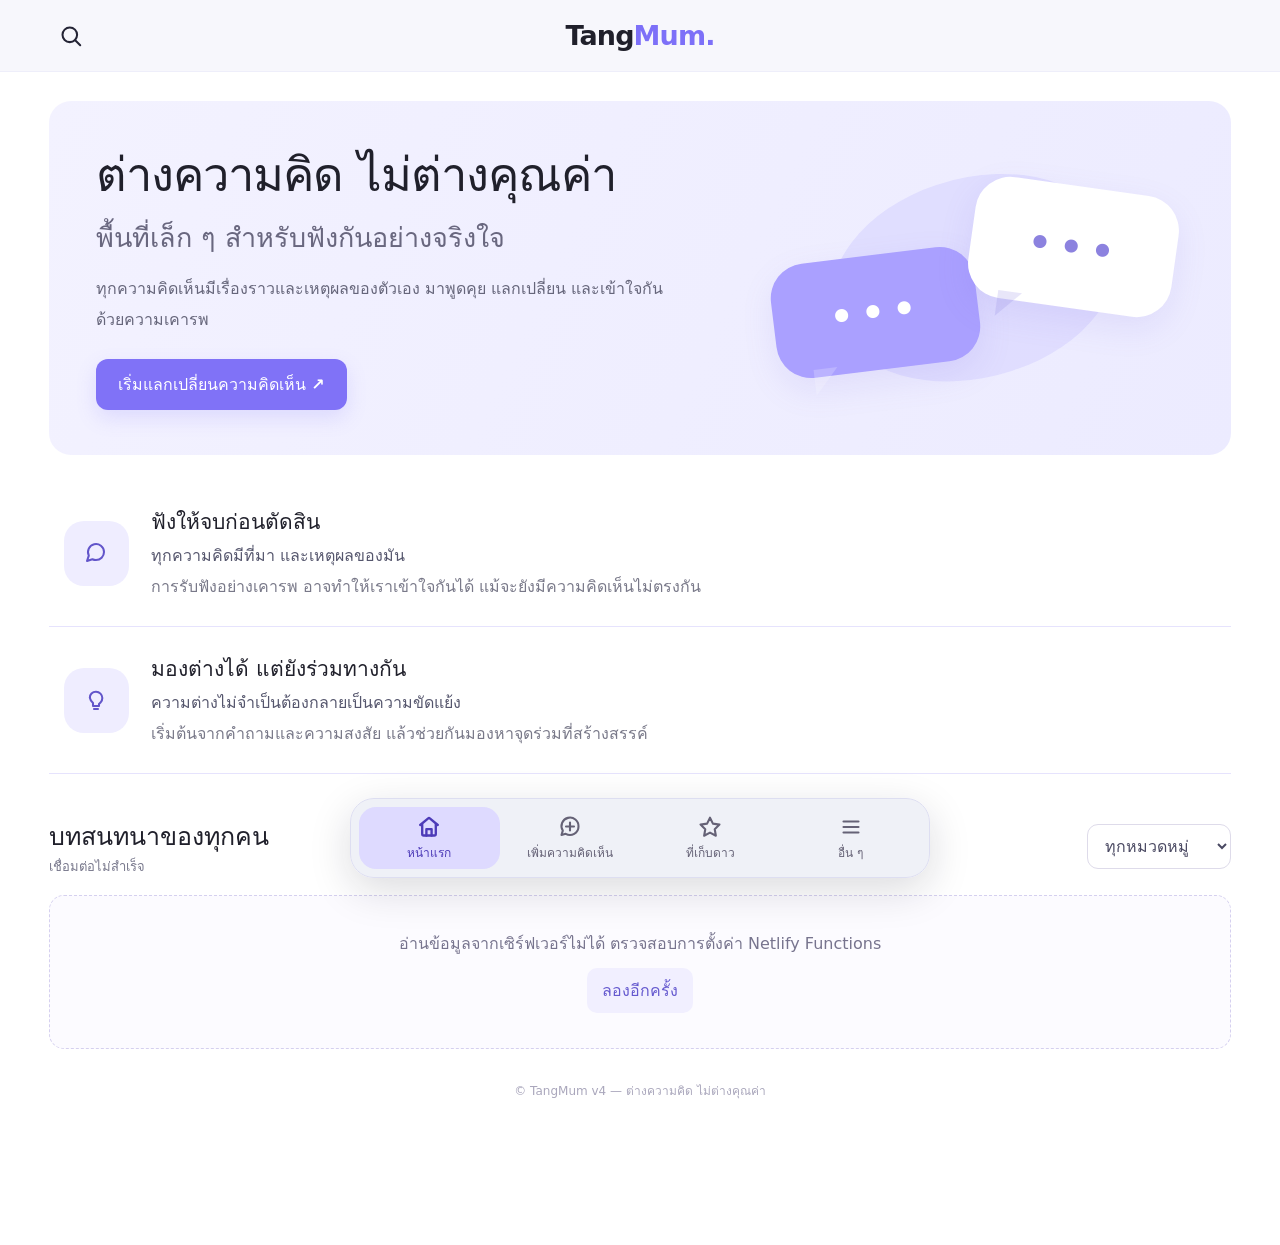
==== index.html @ cea6ba65 "Add files via upload" ====
<!doctype html>
<html lang="th">
<head>
  <meta charset="UTF-8">
  <meta name="viewport" content="width=device-width, initial-scale=1.0">
  <meta name="theme-color" content="#f7f7fc">
  <meta name="description" content="TangMum — พื้นที่แลกเปลี่ยนความคิดเห็นอย่างเคารพและสร้างสรรค์">
  <title>TangMum | ทุกความคิดมีคุณค่า</title>
  <style>
    :root{font-family:system-ui,-apple-system,"Segoe UI",Tahoma,sans-serif;color:#20202b;background:#fff;font-synthesis:none}
    *{box-sizing:border-box} [hidden]{display:none!important} html{scroll-behavior:smooth}
    body{margin:0;min-width:280px} button,input,textarea,select{font:inherit} button{cursor:pointer} a{color:inherit}
    button:focus-visible,input:focus-visible,textarea:focus-visible,select:focus-visible{outline:3px solid #ada4ff;outline-offset:2px}
    .site{width:100%;min-height:100vh;margin:0;background:#fff;border-radius:0;overflow:visible;box-shadow:none}
    .topbar{height:72px;background:#f7f7fc;border-bottom:1px solid #eeeefa;display:grid;grid-template-columns:1fr auto 1fr;align-items:center;padding:0 clamp(16px,3.8vw,72px);position:sticky;top:0;z-index:20}
    .brand{text-decoration:none;font-size:27px;font-weight:800;letter-spacing:-.9px;line-height:1;white-space:nowrap}.brand span{color:#7d70f8}
    .icon-btn{border:0;background:transparent;display:inline-grid;place-items:center;width:44px;height:44px;border-radius:13px;color:#242435;transition:background .16s,color .16s}
    .icon-btn:hover{background:#e9e7fc}.topbar .icon-btn:last-child{justify-self:end}
    svg.icon{width:24px;height:24px;display:inline-block;stroke:currentColor;stroke-width:2.05;fill:none;stroke-linecap:round;stroke-linejoin:round}
    .search-panel{background:#faf9ff;padding:14px clamp(16px,3.8vw,72px);border-bottom:1px solid #eeeeff}
    .search-panel input{width:100%;border:1px solid #dddaf3;background:#fff;padding:12px 16px;border-radius:12px}
    main{padding:clamp(20px,2.3vw,42px) clamp(18px,3.8vw,72px) 145px}.view{max-width:none;margin:0 auto}
    .hero{display:grid;grid-template-columns:1.4fr .9fr;gap:16px;align-items:center;background:linear-gradient(115deg,#f3f2ff,#ecebff);border-radius:22px;padding:45px 47px;min-height:320px;overflow:hidden}
    .hero h1{font-size:clamp(29px,4vw,47px);line-height:1.23;margin:0 0 12px;letter-spacing:-1px}
    .hero h2{font-size:clamp(19px,2.5vw,27px);color:#69677f;margin:0 0 15px}
    .hero p{font-size:16px;color:#66667b;line-height:1.9;max-width:575px;margin:0 0 24px}
    .primary-btn{background:#8072f7;color:white;border:0;border-radius:12px;padding:13px 22px;font-weight:700;box-shadow:0 8px 20px #8678fb30}
    .primary-btn:hover{background:#6d5de5}.primary-btn:disabled{opacity:.6;cursor:wait}
    .secondary-btn{background:#f1efff;color:#6559cf;border:0;border-radius:10px;padding:10px 15px;font-weight:700}
    .hero-art{height:235px;position:relative;display:grid;place-items:center;isolation:isolate}
    .hero-art:before{content:"";position:absolute;width:290px;height:200px;background:#dcd8ffb8;border-radius:48% 52% 47% 53%;transform:rotate(-18deg);z-index:-1}
    .bubble{position:absolute;display:grid;place-items:center;border-radius:35px;font-size:45px;letter-spacing:5px;box-shadow:0 12px 32px #8272de20}
    .bubble.a{left:2%;bottom:26px;width:205px;height:115px;background:#aaa0ff;color:#fff;transform:rotate(-7deg)}
    .bubble.b{right:2%;top:25px;width:205px;height:122px;background:white;color:#8c82df;transform:rotate(8deg)}
    .bubble:after{content:"";position:absolute;bottom:-18px;left:34px;border-top:26px solid currentColor;border-right:24px solid transparent;opacity:.2}
    .pillars{margin-top:25px}
    .pillar{display:flex;gap:22px;align-items:center;padding:25px 15px;border-bottom:1px solid #e6e3fd}
    .pillar-icon{width:65px;height:65px;flex:0 0 65px;background:#efedff;color:#6255ca;border-radius:20px;display:grid;place-items:center}
    .pillar h3{margin:0 0 5px;font-size:21px}.pillar b{font-weight:600;color:#55566d}.pillar p{color:#797989;line-height:1.75;margin:5px 0 0}
    .feed{margin-top:42px}.section-title{display:flex;justify-content:space-between;align-items:center;gap:12px;margin-bottom:18px}
    .section-title h2,.panel-title{margin:0;font-size:25px}.muted{color:#78788c}.small{font-size:13px}
    .filter{border:1px solid #dedbea;padding:11px 13px;border-radius:11px;color:#4a4962;background:white;max-width:180px}
    .post-grid{display:grid;grid-template-columns:repeat(2,minmax(0,1fr));gap:17px}
    .post{border:1px solid #e8e6f3;border-radius:20px;padding:22px;background:#fff;box-shadow:0 5px 18px #30306008;transition:transform .12s,border-color .12s;display:flex;flex-direction:column;min-width:0}
    .post:hover{border-color:#beb7ff;transform:translateY(-2px)}
    .post-meta{display:flex;gap:9px;align-items:center;flex-wrap:wrap;color:#848397;font-size:12px;margin-bottom:13px}
    .tag{background:#f0eeff;color:#6e5de3;padding:5px 10px;border-radius:999px;font-size:12px;font-weight:700}
    .post h3{font-size:19px;margin:0 0 10px;line-height:1.45}.post h3 button{border:0;padding:0;background:transparent;text-align:left;font-weight:750;color:#272638}
    .post h3 button:hover{color:#7666eb}.post p{color:#727181;line-height:1.8;white-space:pre-wrap;overflow-wrap:anywhere;margin:0 0 16px}
    /* ปุ่มเก็บดาวและอ่านต่อ: แยกเป็น 2 ปุ่มใหญ่ กดสะดวกทั้งคอมและมือถือ */
    .post-bottom{display:flex;flex-direction:column;gap:13px;border-top:1px solid #f0eff7;padding-top:14px;margin-top:auto;color:#7b798f;font-size:12px}
    .post-byline{display:flex;align-items:center;gap:7px;flex-wrap:wrap;min-width:0;line-height:1.5}
    .post-actions{display:grid;grid-template-columns:1fr 1fr;gap:10px}
    .post-action{border:1px solid #e5e1f5;display:flex;align-items:center;justify-content:center;gap:8px;min-height:44px;padding:10px 12px;border-radius:12px;font-size:14px;font-weight:700;transition:transform .12s,background .12s,border-color .12s,box-shadow .12s;white-space:nowrap}
    .post-action .icon{width:19px;height:19px;flex:none}
    .post-action:hover{transform:translateY(-1px)}
    .star-btn{background:#fff;color:#665d80}
    .star-btn:hover{background:#f6f4ff;border-color:#b7acf6}
    .star-btn.on{color:#5c4dc6;border-color:#b9b1ff;background:#f1efff}
    .star-btn.on svg{fill:#aaa0ff;stroke:#6655d9}
    .card-link{background:#7667ed;color:white;border-color:#7667ed;box-shadow:0 4px 14px #7667ed26}
    .card-link:hover{background:#6152dd;border-color:#6152dd}
    .detail-actions{display:flex;gap:10px;flex-wrap:wrap;margin:14px 0 8px}
    .detail-actions .post-action{min-width:148px}
    @media(max-width:360px){.post-actions{gap:7px}.post-action{font-size:13px;padding:9px 6px}}
    .empty{border:1px dashed #d5d0ef;border-radius:15px;background:#fcfbff;padding:35px 20px;text-align:center;color:#77748e;grid-column:1/-1}
    .subpage{max-width:760px;margin:12px auto 0}.panel{border:1px solid #e9e7f4;border-radius:20px;padding:30px;background:#fff}
    .panel h1{font-size:28px;margin:0 0 9px}.panel p{color:#707085;line-height:1.8}
    .field{display:grid;gap:7px;margin-top:17px}.field label{font-weight:700;font-size:14px}
    .field input,.field textarea,.field select{border:1px solid #dcd9ed;border-radius:11px;padding:12px 14px;width:100%;background:#fff;color:#262536}
    .field textarea{min-height:155px;resize:vertical;line-height:1.7}
    .field input:focus,.field textarea:focus,.field select:focus{border-color:#8f83f5}
    .hint{font-size:12px;color:#9290a2}.form-actions{display:flex;justify-content:flex-end;margin-top:22px;align-items:center;gap:10px}
    .reply{padding:16px 0;border-bottom:1px solid #eeeaf5;white-space:pre-wrap;overflow-wrap:anywhere}
    .reply strong{color:#302f41}.reply time{font-size:12px;color:#9593a3;margin-left:12px}.reply p{margin:8px 0 0;color:#5d5c6e;line-height:1.8}
    .back{border:0;background:#f1efff;color:#6656cf;border-radius:10px;padding:9px 14px;margin-bottom:18px}
    .detail-body{font-size:17px;line-height:1.95;white-space:pre-wrap;overflow-wrap:anywhere;margin:18px 0 25px;color:#545363}
    /* แถบเมนูเดียวกันสำหรับทั้งคอมและมือถือ: บนคอมเป็นแคปซูลลอยกึ่งกลาง */
    .bottom-nav{display:grid;grid-template-columns:repeat(4,minmax(0,1fr));position:fixed;bottom:22px;left:50%;transform:translateX(-50%);width:min(580px,calc(100% - 36px));z-index:50;background:#eef0f7ed;backdrop-filter:blur(16px);-webkit-backdrop-filter:blur(16px);border:1px solid #dddef1;border-radius:24px;padding:8px;box-shadow:0 12px 42px #17142b26}
    .bottom-nav button{display:flex;flex-direction:column;align-items:center;justify-content:center;gap:4px;min-width:0;min-height:62px;border:0;border-radius:17px;padding:7px 3px;background:transparent;color:#656276;font-size:12px;font-weight:600;white-space:nowrap;transition:background .16s,color .16s}
    .bottom-nav button:hover{background:#e4e0ff;color:#5544c5}
    .bottom-nav button.active{background:#dedaff;color:#4d3bb8;font-weight:800}
    .bottom-nav .icon{width:24px;height:24px;stroke-width:2.1}
    .bottom-nav button.active .icon{stroke-width:2.35}
    .toast{position:fixed;bottom:120px;left:50%;transform:translateX(-50%);background:#282639;color:white;padding:12px 20px;border-radius:12px;z-index:100;box-shadow:0 12px 30px #0003;max-width:90vw;text-align:center}
    footer{margin-top:32px;text-align:center;color:#aaa7bc;font-size:12px}
    @media(max-width:720px){
      :root{background:white}.site{margin:0;width:100%;max-width:none;border-radius:0;box-shadow:none}
      .topbar{height:58px;padding:0 13px}.brand{font-size:23px}.icon-btn{width:39px;height:39px}.topbar-endcap{width:39px;height:39px}
      .search-panel{padding:10px 14px}main{padding:13px 14px 110px}
      .hero{grid-template-columns:1fr;gap:8px;min-height:auto;padding:26px 22px 12px;border-radius:16px}
      .hero h1{font-size:30px;letter-spacing:-.5px}.hero h2{font-size:18px}.hero p{font-size:14px;margin-bottom:16px}
      .primary-btn{padding:11px 16px}.hero-art{height:105px;max-width:280px;width:100%;margin:0 auto}
      .hero-art:before{height:95px;width:190px}.bubble{font-size:24px;border-radius:20px}.bubble.a{width:110px;height:64px;left:10%;bottom:4px}
      .bubble.b{width:112px;height:70px;right:10%;top:0}.bubble:after{display:none}
      .pillar{gap:13px;padding:21px 4px}.pillar-icon{width:48px;height:48px;flex-basis:48px;border-radius:15px}
      .pillar h3{font-size:16px}.pillar b{font-size:13px}.pillar p{font-size:12px}
      .feed{margin-top:28px}.section-title h2,.panel-title{font-size:20px}.post-grid{grid-template-columns:1fr}
      .post{padding:16px}.panel{padding:20px 16px}.panel h1{font-size:22px}.subpage{margin-top:4px}
      /* มือถือ: แถบเมนูยึดขอบล่าง ตาม safe area ของเครื่อง */
      .bottom-nav{bottom:0;left:0;transform:none;width:100%;border-radius:18px 18px 0 0;border-left:0;border-right:0;border-bottom:0;padding:7px 6px calc(7px + env(safe-area-inset-bottom));box-shadow:0 -8px 30px #22222813;background:#fffffff0}
      .bottom-nav button{gap:5px;min-height:60px;font-size:clamp(10px,2.5vw,12px)}
      .bottom-nav .icon{width:25px;height:25px}
      .toast{bottom:94px}footer{margin-top:20px}
    }
    @media(prefers-reduced-motion:reduce){html{scroll-behavior:auto}.post{transition:none}}
  </style>
</head>
<body>
<svg aria-hidden="true" width="0" height="0" style="position:absolute;overflow:hidden">
  <symbol id="i-search" viewBox="0 0 24 24"><circle cx="10.8" cy="10.8" r="7.3"/><path d="m16.2 16.2 5 5"/></symbol>
  <symbol id="i-menu" viewBox="0 0 24 24"><path d="M4.5 6.5h15M4.5 12h15M4.5 17.5h15"/></symbol>
  <symbol id="i-home" viewBox="0 0 24 24"><path d="m3.2 10 8-6.7a1.25 1.25 0 0 1 1.6 0l8 6.7"/><path d="M5.2 9.5V19a1.5 1.5 0 0 0 1.5 1.5h10.6a1.5 1.5 0 0 0 1.5-1.5V9.5"/><path d="M9.4 20.5v-6.4h5.2v6.4"/></symbol>
  <symbol id="i-add" viewBox="0 0 24 24"><path d="M20.5 11.5a8.5 8.5 0 0 1-12.8 7.3L3.5 20l1.3-4.4A8.5 8.5 0 1 1 20.5 11.5Z"/><path d="M12 7.5v8M8 11.5h8"/></symbol>
  <symbol id="i-star" viewBox="0 0 24 24"><path d="m12 2.7 2.92 5.94 6.56.95-4.74 4.62 1.12 6.53L12 17.66l-5.86 3.08 1.12-6.53-4.74-4.62 6.56-.95L12 2.7Z"/></symbol>
  <symbol id="i-chevron" viewBox="0 0 24 24"><path d="m9 5 7 7-7 7"/></symbol>
  <symbol id="i-chat" viewBox="0 0 24 24"><path d="M20 11a8 8 0 0 1-8 8 8.7 8.7 0 0 1-3.6-.8L3 20l1.8-5.4A8 8 0 1 1 20 11Z"/></symbol>
  <symbol id="i-light" viewBox="0 0 24 24"><path d="M9 18h6m-5 3h4M9 15c-4-4-4-7-1.5-9.5a6.4 6.4 0 0 1 9 9.1L15 16v2H9z"/></symbol>
  <symbol id="i-back" viewBox="0 0 24 24"><path d="M19 12H5m7-7-7 7 7 7"/></symbol>
</svg>
<div class="site">
  <header class="topbar">
    <button id="searchToggle" class="icon-btn" aria-label="ค้นหา" aria-expanded="false"><svg class="icon"><use href="#i-search"/></svg></button>
    <a href="#" class="brand" data-view="home" aria-label="TangMum หน้าแรก">Tang<span>Mum.</span></a>
    <span class="topbar-endcap" aria-hidden="true"></span>
  </header>
  <div class="search-panel" id="searchPanel" hidden><input id="searchInput" type="search" maxlength="90" placeholder="ค้นหาหัวข้อหรือความคิดเห็น..." aria-label="ค้นหาหัวข้อ"></div>
  <main>
    <section class="view" id="view-home">
      <div class="hero">
        <div>
          <h1>ต่างความคิด ไม่ต่างคุณค่า</h1>
          <h2>พื้นที่เล็ก ๆ สำหรับฟังกันอย่างจริงใจ</h2>
          <p>ทุกความคิดเห็นมีเรื่องราวและเหตุผลของตัวเอง มาพูดคุย แลกเปลี่ยน และเข้าใจกันด้วยความเคารพ</p>
          <button class="primary-btn" data-view="create">เริ่มแลกเปลี่ยนความคิดเห็น ↗</button>
        </div>
        <div class="hero-art" aria-hidden="true"><div class="bubble a">•••</div><div class="bubble b">•••</div></div>
      </div>
      <div class="pillars">
        <article class="pillar">
          <div class="pillar-icon"><svg class="icon"><use href="#i-chat"/></svg></div>
          <div><h3>ฟังให้จบก่อนตัดสิน</h3><b>ทุกความคิดมีที่มา และเหตุผลของมัน</b><p>การรับฟังอย่างเคารพ อาจทำให้เราเข้าใจกันได้ แม้จะยังมีความคิดเห็นไม่ตรงกัน</p></div>
        </article>
        <article class="pillar">
          <div class="pillar-icon"><svg class="icon"><use href="#i-light"/></svg></div>
          <div><h3>มองต่างได้ แต่ยังร่วมทางกัน</h3><b>ความต่างไม่จำเป็นต้องกลายเป็นความขัดแย้ง</b><p>เริ่มต้นจากคำถามและความสงสัย แล้วช่วยกันมองหาจุดร่วมที่สร้างสรรค์</p></div>
        </article>
      </div>
      <section class="feed" id="feedSection" aria-label="หัวข้อสนทนา">
        <div class="section-title"><div><h2>บทสนทนาของทุกคน</h2><div class="muted small" id="postCount">กำลังโหลด...</div></div>
          <select class="filter" id="categoryFilter" aria-label="กรองหมวดหมู่">
            <option value="">ทุกหมวดหมู่</option><option>สังคม</option><option>การศึกษา</option><option>เทคโนโลยี</option><option>สิ่งแวดล้อม</option><option>ชีวิตประจำวัน</option>
          </select>
        </div>
        <div class="post-grid" id="postList"><div class="empty">กำลังโหลดหัวข้อ...</div></div>
      </section>
    </section>
    <section class="view subpage" id="view-create" hidden>
      <div class="panel">
        <h1>เพิ่มความคิดเห็นของคุณ</h1>
        <p>อยากชวนคนอื่นคิดเรื่องอะไร? ตั้งคำถาม แบ่งปันเหตุผล และชวนพูดคุยอย่างเป็นมิตร</p>
        <form id="postForm">
          <div class="field"><label for="postName">ชื่อที่แสดง (ไม่บังคับ)</label><input id="postName" maxlength="28" placeholder="เว้นว่างเพื่อใช้นามแฝง"></div>
          <div class="field"><label for="postCategory">หมวดหมู่ *</label><select id="postCategory" required><option value="">เลือกหมวดหมู่</option><option>สังคม</option><option>การศึกษา</option><option>เทคโนโลยี</option><option>สิ่งแวดล้อม</option><option>ชีวิตประจำวัน</option></select></div>
          <div class="field"><label for="postTitle">หัวข้อที่อยากชวนคุย *</label><input id="postTitle" required minlength="8" maxlength="90" placeholder="เช่น AI ควรมีบทบาทในการเรียนมากแค่ไหน?"></div>
          <div class="field"><label for="postBody">ความคิดเห็นหรือเหตุผลของคุณ *</label><textarea id="postBody" required minlength="20" maxlength="1000" placeholder="ลองบอกมุมมอง เหตุผล หรือคำถามที่อยากให้ทุกคนช่วยกันคิด..."></textarea><span class="hint">20–1,000 ตัวอักษร กรุณาไม่เปิดเผยข้อมูลส่วนบุคคล</span></div>
          <div class="field"><label><input type="checkbox" id="postAgree" required style="width:auto;margin-right:6px"> ฉันจะเคารพผู้อื่น ไม่คุกคามหรือเผยแพร่ข้อมูลส่วนตัว</label></div>
          <div class="form-actions"><button type="button" class="secondary-btn" data-view="home">ยกเลิก</button><button class="primary-btn" type="submit" id="postSubmit">เผยแพร่ความคิดเห็น</button></div>
        </form>
      </div>
    </section>
    <section class="view subpage" id="view-saved" hidden>
      <div class="section-title"><div><h1 class="panel-title">☆ ที่เก็บดาว</h1><p class="muted">หัวข้อที่บันทึกไว้ในเบราว์เซอร์เครื่องนี้</p></div></div>
      <div class="post-grid" id="savedList"></div>
    </section>
    <section class="view subpage" id="view-detail" hidden>
      <button class="back" data-view="home">← กลับไปหน้าหลัก</button>
      <article class="panel" id="detailPanel"></article>
      <div class="panel" style="margin-top:18px">
        <h2 class="panel-title">ความคิดเห็นตอบกลับ</h2>
        <div id="replyList"><p class="muted">กำลังโหลด...</p></div>
        <form id="replyForm">
          <div class="field"><label for="replyName">ชื่อที่แสดง (ไม่บังคับ)</label><input id="replyName" maxlength="28" placeholder="ผู้ใช้นิรนาม"></div>
          <div class="field"><label for="replyBody">ร่วมแลกเปลี่ยนอย่างเคารพ *</label><textarea id="replyBody" required minlength="3" maxlength="650" style="min-height:105px" placeholder="คุณมีมุมมองอย่างไร?"></textarea></div>
          <div class="form-actions"><button class="primary-btn" type="submit" id="replySubmit">ส่งคำตอบ</button></div>
        </form>
      </div>
    </section>
    <section class="view subpage" id="view-about" hidden>
      <div class="panel"><h1>เกี่ยวกับ TangMum</h1>
        <p><b>TangMum</b> เป็นเว็บไซต์ทดลองสร้างสรรค์เพื่อส่งเสริมการฟังและการแลกเปลี่ยนความคิดเห็นที่แตกต่างอย่างมีเหตุผลและเคารพซึ่งกันและกัน</p>
        <h2>แนวทางของชุมชน</h2>
        <p>พูดคุยด้วยเหตุผล ไม่ใช้ถ้อยคำเกลียดชัง ไม่คุกคาม ไม่เผยแพร่ข้อมูลส่วนตัว ไม่ปลอมเป็นผู้อื่น และไม่โพสต์เนื้อหาผิดกฎหมาย ผู้ดูแลสามารถซ่อนข้อความที่ไม่เหมาะสมได้</p>
        <h2>การเก็บข้อมูล</h2>
        <p>ชื่อที่แสดง หัวข้อ และข้อความจะถูกเก็บใน Google Sheets ของผู้ดูแลเพื่อแสดงต่อสาธารณะ ไม่ต้องสมัครสมาชิก รายการเก็บดาวบันทึกไว้ภายในเบราว์เซอร์ของคุณเท่านั้น</p>
        <p class="small muted">เว็บไซต์ต้นแบบสำหรับโครงงานด้าน Interactive Media และ UI/UX Design</p>
        <button class="secondary-btn" data-view="home">กลับหน้าแรก</button>
      </div>
    </section>
    <footer>© TangMum v4 — ต่างความคิด ไม่ต่างคุณค่า</footer>
  </main>
</div>
<nav class="bottom-nav" aria-label="เมนูหลัก">
  <button data-view="home" class="active"><svg class="icon"><use href="#i-home"/></svg><span>หน้าแรก</span></button>
  <button data-view="create"><svg class="icon"><use href="#i-add"/></svg><span>เพิ่มความคิดเห็น</span></button>
  <button data-view="saved"><svg class="icon"><use href="#i-star"/></svg><span>ที่เก็บดาว</span></button>
  <button data-view="about"><svg class="icon"><use href="#i-menu"/></svg><span>อื่น ๆ</span></button>
</nav>
<div role="status" class="toast" id="toast" hidden></div>
<script>
(() => {
  'use strict';
  const API = '/.netlify/functions/api';
  const $ = selector => document.querySelector(selector);
  const state = {posts: [], active: 'home', currentPost: null, search: '', loading: false};
  const views = ['home', 'create', 'saved', 'detail', 'about'];
  const savedKey = 'tangmum_saved_v1';
  let toastTimer;

  function stars() {
    try { return new Set(JSON.parse(localStorage.getItem(savedKey) || '[]')); }
    catch { return new Set(); }
  }
  function saveStars(set) {
    try { localStorage.setItem(savedKey, JSON.stringify([...set])); }
    catch { notify('เบราว์เซอร์ไม่อนุญาตให้บันทึกดาว'); }
  }
  function escapeHTML(value) {
    return String(value ?? '').replace(/[&<>"']/g, c => ({'&':'&amp;','<':'&lt;','>':'&gt;','"':'&quot;',"'":'&#39;'}[c]));
  }
  function notify(message) {
    const box = $('#toast'); box.textContent = message; box.hidden = false;
    clearTimeout(toastTimer); toastTimer = setTimeout(() => {box.hidden = true;}, 3800);
  }
  async function api(action, payload = {}) {
    const response = await fetch(API, {
      method: 'POST', headers: {'content-type':'application/json'},
      body: JSON.stringify({action, ...payload})
    });
    let result;
    try { result = await response.json(); }
    catch { throw new Error('อ่านข้อมูลจากเซิร์ฟเวอร์ไม่ได้ ตรวจสอบการตั้งค่า Netlify Functions'); }
    if (!response.ok || !result.ok) throw new Error(result.error || 'เกิดข้อผิดพลาดกับระบบ');
    return result;
  }
  function switchView(name) {
    if (!views.includes(name)) return;
    state.active = name;
    for (const view of views) $('#view-' + view).hidden = name !== view;
    document.querySelectorAll('.bottom-nav [data-view]').forEach(btn =>
      btn.classList.toggle('active', btn.dataset.view === (name === 'detail' ? 'home' : name)));
    if (name === 'saved') renderSaved();
    window.scrollTo({top:0, behavior:'auto'});
  }
  function starButtonHTML(post) {
    const isStar = stars().has(post.id);
    return `<button type="button" class="post-action star-btn ${isStar ? 'on' : ''}" data-star="${escapeHTML(post.id)}" aria-pressed="${isStar}" aria-label="${isStar ? 'นำออกจากที่เก็บดาว' : 'เก็บดาวหัวข้อนี้'}">
      <svg class="icon" aria-hidden="true"><use href="#i-star"/></svg><span>${isStar ? 'เก็บแล้ว' : 'เก็บดาว'}</span>
    </button>`;
  }
  function cardHTML(post) {
    const preview = post.body.length > 185 ? post.body.slice(0, 185) + '…' : post.body;
    return `<article class="post">
      <div class="post-meta"><span class="tag">${escapeHTML(post.category)}</span><span>${escapeHTML(post.createdAt)}</span></div>
      <h3><button data-open="${escapeHTML(post.id)}">${escapeHTML(post.title)}</button></h3>
      <p>${escapeHTML(preview)}</p>
      <div class="post-bottom">
        <div class="post-byline"><span>โดย ${escapeHTML(post.nickname)}</span><span aria-hidden="true">•</span><span>${Number(post.replyCount)||0} คำตอบ</span></div>
        <div class="post-actions">
          ${starButtonHTML(post)}
          <button type="button" class="post-action card-link" data-open="${escapeHTML(post.id)}" aria-label="อ่านรายละเอียดหัวข้อ ${escapeHTML(post.title)}">อ่านต่อ <svg class="icon" aria-hidden="true"><use href="#i-chevron"/></svg></button>
        </div>
      </div>
    </article>`;
  }
  function renderPosts() {
    const category = $('#categoryFilter').value;
    const word = state.search.trim().toLocaleLowerCase('th');
    const filtered = state.posts.filter(p => (!category || p.category === category) &&
      (!word || [p.title,p.body,p.nickname,p.category].join(' ').toLocaleLowerCase('th').includes(word)));
    $('#postCount').textContent = `${filtered.length} หัวข้อ`;
    $('#postList').innerHTML = filtered.length ? filtered.map(cardHTML).join('') :
      '<div class="empty">ยังไม่มีหัวข้อที่ตรงกับการค้นหา ลองเริ่มต้นตั้งหัวข้อแรกได้เลย</div>';
  }
  function renderSaved() {
    const set = stars();
    const list = state.posts.filter(post => set.has(post.id));
    $('#savedList').innerHTML = list.length ? list.map(cardHTML).join('') :
      '<div class="empty">ยังไม่มีหัวข้อที่เก็บดาว ลองเลือกเรื่องที่สนใจแล้วกดปุ่ม “เก็บดาว” เพื่อกลับมาอ่านภายหลังได้เลย</div>';
  }
  async function loadPosts() {
    try {
      const result = await api('list');
      state.posts = result.posts || [];
      renderPosts(); renderSaved();
    } catch (error) {
      $('#postCount').textContent = 'เชื่อมต่อไม่สำเร็จ';
      $('#postList').innerHTML = `<div class="empty">${escapeHTML(error.message)}<br><button class="secondary-btn" id="retryBtn" style="margin-top:12px">ลองอีกครั้ง</button></div>`;
    }
  }
  async function openPost(id) {
    const post = state.posts.find(p => p.id === id);
    if (!post) {notify('ไม่พบหัวข้อ');return;}
    state.currentPost = id;
    $('#detailPanel').innerHTML = `<div class="post-meta"><span class="tag">${escapeHTML(post.category)}</span><span>${escapeHTML(post.createdAt)}</span></div>
      <h1>${escapeHTML(post.title)}</h1><div class="muted small">เขียนโดย ${escapeHTML(post.nickname)}</div>
      <div class="detail-body">${escapeHTML(post.body)}</div><div class="detail-actions">${starButtonHTML(post)}</div>`;
    $('#replyList').innerHTML = '<p class="muted">กำลังโหลดคำตอบ...</p>';
    switchView('detail');
    await loadReplies(id);
  }
  async function loadReplies(id) {
    try {
      const result = await api('replies', {postId:id});
      if (state.currentPost !== id) return;
      $('#replyList').innerHTML = result.replies.length ? result.replies.map(reply =>
        `<div class="reply"><strong>${escapeHTML(reply.nickname)}</strong><time>${escapeHTML(reply.createdAt)}</time><p>${escapeHTML(reply.body)}</p></div>`).join('') :
        '<p class="muted">ยังไม่มีคำตอบ มาเป็นคนแรกที่ชวนคุยอย่างสร้างสรรค์กันเถอะ</p>';
    } catch (error) { $('#replyList').textContent = error.message; }
  }
  document.addEventListener('click', async event => {
    const navigate = event.target.closest('[data-view]');
    if (navigate) {event.preventDefault();switchView(navigate.dataset.view);return;}
    const open = event.target.closest('[data-open]');
    if (open) {await openPost(open.dataset.open);return;}
    const star = event.target.closest('[data-star]');
    if (star) {
      const set = stars(); const id = star.dataset.star;
      if (set.has(id)) set.delete(id); else set.add(id);
      saveStars(set); renderPosts(); renderSaved();
      if (state.active === 'detail' && state.currentPost === id) {
        const post = state.posts.find(p => p.id === id);
        if (post) $('#detailPanel .detail-actions').innerHTML = starButtonHTML(post);
      }
      notify(set.has(id) ? 'บันทึกไว้ในที่เก็บดาวแล้ว' : 'นำออกจากที่เก็บดาวแล้ว');
      return;
    }
    if (event.target.id === 'retryBtn') await loadPosts();
  });
  $('#searchToggle').addEventListener('click', () => {
    const panel = $('#searchPanel'); panel.hidden = !panel.hidden;
    $('#searchToggle').setAttribute('aria-expanded', String(!panel.hidden));
    if (!panel.hidden) {switchView('home'); $('#searchInput').focus();$('#feedSection').scrollIntoView({block:'start'});}
    else {$('#searchInput').value='';state.search='';renderPosts();}
  });
  $('#searchInput').addEventListener('input', event => {
    state.search=event.target.value; renderPosts();
  });
  $('#categoryFilter').addEventListener('change', renderPosts);
  $('#postForm').addEventListener('submit', async event => {
    event.preventDefault();const btn = $('#postSubmit'); btn.disabled=true;btn.textContent='กำลังส่ง...';
    try {
      await api('add', {
        nickname:$('#postName').value,
        category:$('#postCategory').value,
        title:$('#postTitle').value,
        body:$('#postBody').value
      });
      $('#postForm').reset();$('#categoryFilter').value='';$('#searchInput').value='';state.search='';
      switchView('home'); await loadPosts(); notify('เผยแพร่หัวข้อเรียบร้อยแล้ว');
    } catch (error) {notify(error.message);}
    finally {btn.disabled=false;btn.textContent='เผยแพร่ความคิดเห็น';}
  });
  $('#replyForm').addEventListener('submit', async event => {
    event.preventDefault(); if (!state.currentPost) return;
    const id = state.currentPost, btn=$('#replySubmit');btn.disabled=true;btn.textContent='กำลังส่ง...';
    try {
      await api('reply', {postId:id,nickname:$('#replyName').value,body:$('#replyBody').value});
      $('#replyForm').reset();await loadReplies(id);await loadPosts();notify('ส่งคำตอบเรียบร้อยแล้ว');
    } catch (error) {notify(error.message);}
    finally {btn.disabled=false;btn.textContent='ส่งคำตอบ';}
  });
  loadPosts();
})();
</script>
</body>
</html>
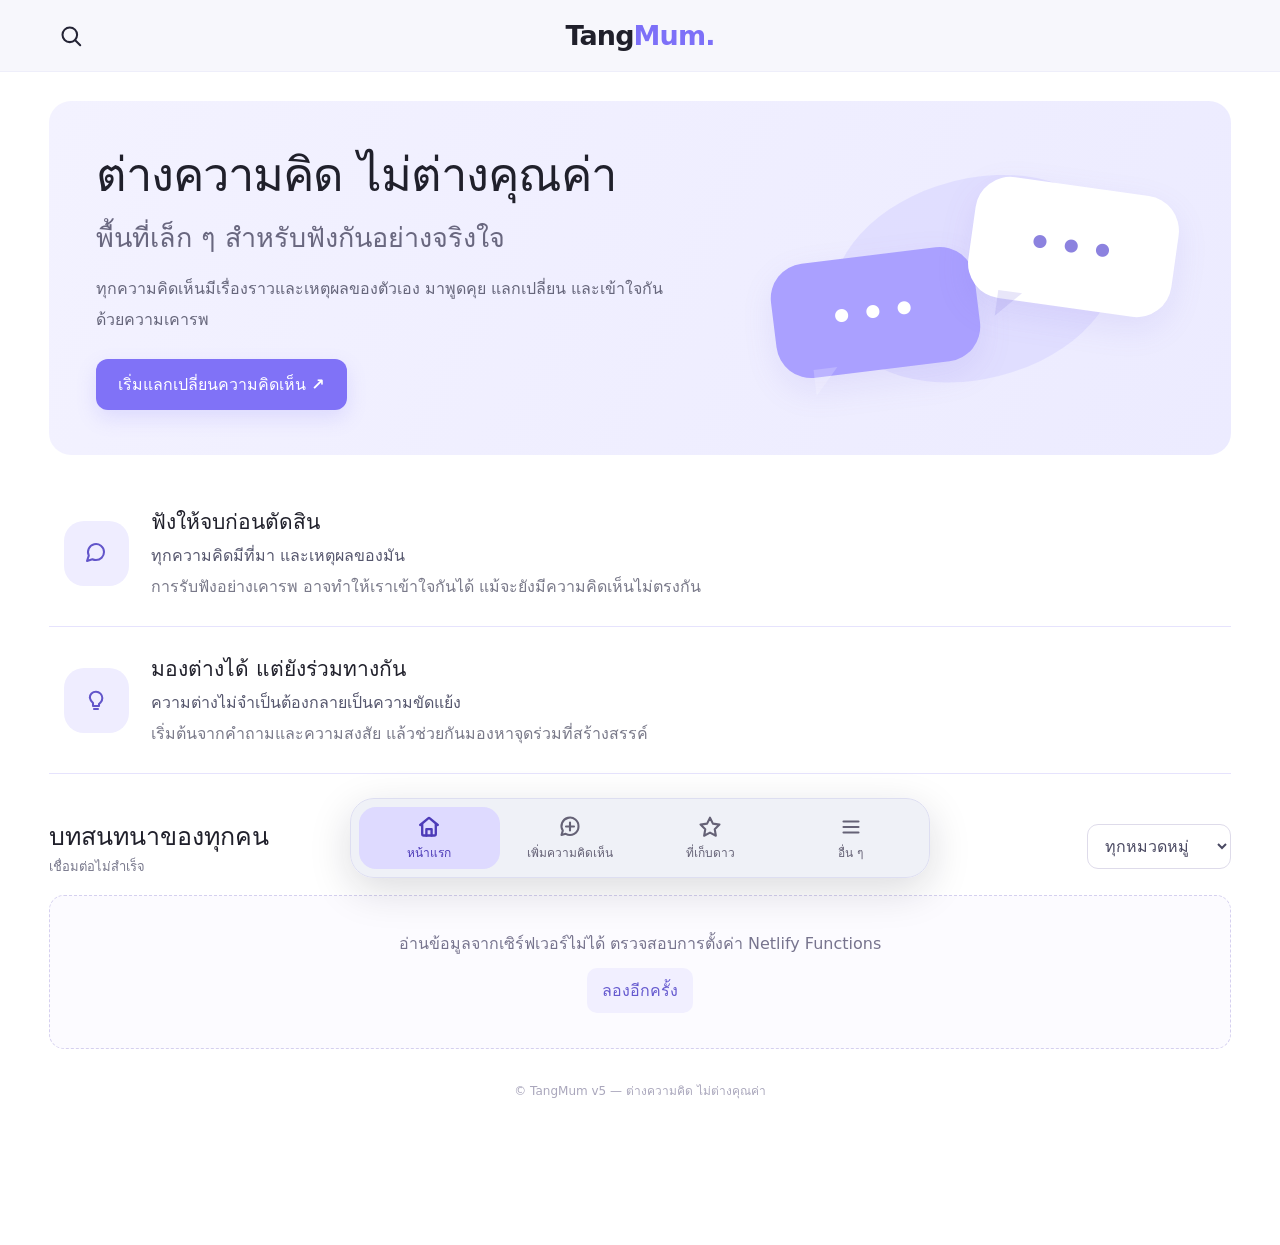
==== commit b84820b9: "Add files via upload" ====
--- a/index.html
+++ b/index.html
@@ -104,6 +104,38 @@
       .toast{bottom:94px}footer{margin-top:20px}
     }
     @media(prefers-reduced-motion:reduce){html{scroll-behavior:auto}.post{transition:none}}
+
+    /* TangMum Motion v5 — ใช้เฉพาะ transform/opacity เพื่อให้เลื่อนลื่นและไม่กระตุก */
+    .scroll-progress{position:fixed;inset:0 auto auto 0;width:100%;height:3px;z-index:105;
+      background:linear-gradient(90deg,#aaa1ff,#7466ed);transform:scaleX(0);transform-origin:top left;
+      pointer-events:none;will-change:transform}
+    .hero{animation:tm-hero-appear .65s cubic-bezier(.2,.8,.2,1) both}
+    .hero-art{animation:tm-art-appear .85s .12s cubic-bezier(.2,.8,.2,1) both}
+    @keyframes tm-hero-appear{from{opacity:.35;transform:translate3d(0,18px,0)}to{opacity:1;transform:translate3d(0,0,0)}}
+    @keyframes tm-art-appear{from{opacity:0;transform:translate3d(24px,0,0) scale(.97)}to{opacity:1;transform:translate3d(0,0,0) scale(1)}}
+    /* elements receive reveal-item via JS only when IntersectionObserver is available */
+    .reveal-item{opacity:0;transform:translate3d(0,26px,0);
+      transition:opacity .72s cubic-bezier(.2,.8,.2,1),transform .78s cubic-bezier(.18,.85,.2,1);
+      transition-delay:var(--reveal-delay,0ms)}
+    .reveal-item.is-visible{opacity:1;transform:translate3d(0,0,0)}
+    .post.reveal-item.is-visible:hover{transform:translate3d(0,-4px,0);box-shadow:0 12px 28px #30306016}
+    .post-action{transition:transform .22s cubic-bezier(.2,.8,.2,1),background .2s,border-color .2s,box-shadow .2s}
+    .post-action:active,.primary-btn:active,.secondary-btn:active{transform:scale(.96)}
+    .primary-btn,.secondary-btn,.back{transition:transform .22s cubic-bezier(.2,.8,.2,1),background .2s,box-shadow .2s}
+    .primary-btn:hover{transform:translate3d(0,-2px,0);box-shadow:0 10px 22px #8678fb46}
+    .bottom-nav button{transition:background .24s,color .24s,transform .24s cubic-bezier(.2,.8,.2,1)}
+    .bottom-nav button:active{transform:scale(.94)}
+    .bottom-nav button.active .icon{animation:tm-icon-pop .32s cubic-bezier(.2,.8,.2,1)}
+    @keyframes tm-icon-pop{0%{transform:scale(.8)}65%{transform:scale(1.14)}100%{transform:scale(1)}}
+    .view.view-enter{animation:tm-fallback-in .45s cubic-bezier(.2,.8,.2,1) both}
+    @keyframes tm-fallback-in{from{opacity:0;transform:translate3d(0,22px,0)}to{opacity:1;transform:translate3d(0,0,0)}}
+    .feed,.view{scroll-margin-top:88px}
+    @media(prefers-reduced-motion:reduce){
+      html{scroll-behavior:auto!important}
+      *,*::before,*::after{animation-duration:.01ms!important;animation-iteration-count:1!important;
+        transition-duration:.01ms!important;transition-delay:0ms!important}
+      .reveal-item,.reveal-item.is-visible{opacity:1!important;transform:none!important}
+    }
   </style>
 </head>
 <body>
@@ -118,6 +150,7 @@
   <symbol id="i-light" viewBox="0 0 24 24"><path d="M9 18h6m-5 3h4M9 15c-4-4-4-7-1.5-9.5a6.4 6.4 0 0 1 9 9.1L15 16v2H9z"/></symbol>
   <symbol id="i-back" viewBox="0 0 24 24"><path d="M19 12H5m7-7-7 7 7 7"/></symbol>
 </svg>
+<div class="scroll-progress" id="scrollProgress" aria-hidden="true"></div>
 <div class="site">
   <header class="topbar">
     <button id="searchToggle" class="icon-btn" aria-label="ค้นหา" aria-expanded="false"><svg class="icon"><use href="#i-search"/></svg></button>
@@ -197,7 +230,7 @@
         <button class="secondary-btn" data-view="home">กลับหน้าแรก</button>
       </div>
     </section>
-    <footer>© TangMum v4 — ต่างความคิด ไม่ต่างคุณค่า</footer>
+    <footer>© TangMum v5 — ต่างความคิด ไม่ต่างคุณค่า</footer>
   </main>
 </div>
 <nav class="bottom-nav" aria-label="เมนูหลัก">
@@ -216,6 +249,50 @@
   const views = ['home', 'create', 'saved', 'detail', 'about'];
   const savedKey = 'tangmum_saved_v1';
   let toastTimer;
+  const reducedMotion = window.matchMedia('(prefers-reduced-motion: reduce)');
+  const motionEnabled = () => !reducedMotion.matches;
+  const revealObserver = ('IntersectionObserver' in window) ? new IntersectionObserver(entries => {
+    entries.forEach(entry => {
+      if (entry.isIntersecting) {
+        entry.target.classList.add('is-visible');
+        revealObserver.unobserve(entry.target);
+      }
+    });
+  }, {threshold:0.09, rootMargin:'0px 0px -12px 0px'}) : null;
+
+  function prepareReveals(container = document) {
+    if (!motionEnabled() || !revealObserver) return;
+    const nodes = container.querySelectorAll('.pillar, .feed .section-title, .post');
+    nodes.forEach((node, i) => {
+      if (node.dataset.revealReady === '1') return;
+      node.dataset.revealReady = '1';
+      node.style.setProperty('--reveal-delay', `${Math.min(i % 4, 3) * 65}ms`);
+      node.classList.add('reveal-item');
+      revealObserver.observe(node);
+    });
+  }
+  function clearRevealObservations(container) {
+    if (!revealObserver) return;
+    container.querySelectorAll('.reveal-item').forEach(node => revealObserver.unobserve(node));
+  }
+  // แถบคืบหน้าตามการเลื่อน (ไม่เปลี่ยนตำแหน่งจริงของเนื้อหา)
+  let scrollFrame = false;
+  function onScroll() {
+    if (scrollFrame) return;
+    scrollFrame = true;
+    requestAnimationFrame(() => {
+      const max = Math.max(0, document.documentElement.scrollHeight - window.innerHeight);
+      const progress = max > 0 ? Math.min(1, Math.max(0, window.scrollY / max)) : 0;
+      $('#scrollProgress').style.transform = `scaleX(${progress})`;
+      scrollFrame = false;
+    });
+  }
+  window.addEventListener('scroll', onScroll, {passive:true});
+  window.addEventListener('resize', onScroll, {passive:true});
+  reducedMotion.addEventListener?.('change', () => {
+    if (reducedMotion.matches) document.querySelectorAll('.reveal-item').forEach(el => el.classList.add('is-visible'));
+    else prepareReveals(document);
+  });
 
   function stars() {
     try { return new Set(JSON.parse(localStorage.getItem(savedKey) || '[]')); }
@@ -243,14 +320,33 @@
     if (!response.ok || !result.ok) throw new Error(result.error || 'เกิดข้อผิดพลาดกับระบบ');
     return result;
   }
-  function switchView(name) {
+  function switchView(name, {instant = false} = {}) {
     if (!views.includes(name)) return;
-    state.active = name;
-    for (const view of views) $('#view-' + view).hidden = name !== view;
-    document.querySelectorAll('.bottom-nav [data-view]').forEach(btn =>
-      btn.classList.toggle('active', btn.dataset.view === (name === 'detail' ? 'home' : name)));
+    const current = document.querySelector('.view:not([hidden])');
+    const destination = $('#view-' + name);
     if (name === 'saved') renderSaved();
-    window.scrollTo({top:0, behavior:'auto'});
+    // เมื่อคลิกหน้าเดิมซ้ำ ใช้การเลื่อนขึ้นอย่างนุ่มนวลแทนการเฟดซ้ำ
+    if (current === destination) {
+      window.scrollTo({top:0,behavior:motionEnabled() && !instant ? 'smooth' : 'auto'});
+      return;
+    }
+    const updateDOM = () => {
+      state.active = name;
+      for (const view of views) $('#view-' + view).hidden = name !== view;
+      document.querySelectorAll('.bottom-nav [data-view]').forEach(btn =>
+        btn.classList.toggle('active', btn.dataset.view === (name === 'detail' ? 'home' : name)));
+      window.scrollTo({top:0, behavior:'instant'});
+      onScroll();
+    };
+    // ใช้ CSS slide + fade แทน View Transitions API เพื่อรองรับทุกเบราว์เซอร์ได้เสถียร
+    updateDOM();
+    if (motionEnabled() && !instant) {
+      destination.classList.remove('view-enter');
+      void destination.offsetWidth;
+      destination.classList.add('view-enter');
+      destination.addEventListener('animationend', () => destination.classList.remove('view-enter'), {once:true});
+    }
+    requestAnimationFrame(() => prepareReveals(destination));
   }
   function starButtonHTML(post) {
     const isStar = stars().has(post.id);
@@ -279,14 +375,18 @@
     const filtered = state.posts.filter(p => (!category || p.category === category) &&
       (!word || [p.title,p.body,p.nickname,p.category].join(' ').toLocaleLowerCase('th').includes(word)));
     $('#postCount').textContent = `${filtered.length} หัวข้อ`;
+    clearRevealObservations($('#postList'));
     $('#postList').innerHTML = filtered.length ? filtered.map(cardHTML).join('') :
       '<div class="empty">ยังไม่มีหัวข้อที่ตรงกับการค้นหา ลองเริ่มต้นตั้งหัวข้อแรกได้เลย</div>';
+    prepareReveals($('#postList'));
   }
   function renderSaved() {
     const set = stars();
     const list = state.posts.filter(post => set.has(post.id));
+    clearRevealObservations($('#savedList'));
     $('#savedList').innerHTML = list.length ? list.map(cardHTML).join('') :
       '<div class="empty">ยังไม่มีหัวข้อที่เก็บดาว ลองเลือกเรื่องที่สนใจแล้วกดปุ่ม “เก็บดาว” เพื่อกลับมาอ่านภายหลังได้เลย</div>';
+    prepareReveals($('#savedList'));
   }
   async function loadPosts() {
     try {
@@ -340,7 +440,7 @@
   $('#searchToggle').addEventListener('click', () => {
     const panel = $('#searchPanel'); panel.hidden = !panel.hidden;
     $('#searchToggle').setAttribute('aria-expanded', String(!panel.hidden));
-    if (!panel.hidden) {switchView('home'); $('#searchInput').focus();$('#feedSection').scrollIntoView({block:'start'});}
+    if (!panel.hidden) {switchView('home', {instant:true}); $('#searchInput').focus();$('#feedSection').scrollIntoView({block:'start', behavior:motionEnabled()?'smooth':'auto'});}
     else {$('#searchInput').value='';state.search='';renderPosts();}
   });
   $('#searchInput').addEventListener('input', event => {
@@ -370,6 +470,8 @@
     } catch (error) {notify(error.message);}
     finally {btn.disabled=false;btn.textContent='ส่งคำตอบ';}
   });
+  prepareReveals($('#view-home'));
+  onScroll();
   loadPosts();
 })();
 </script>
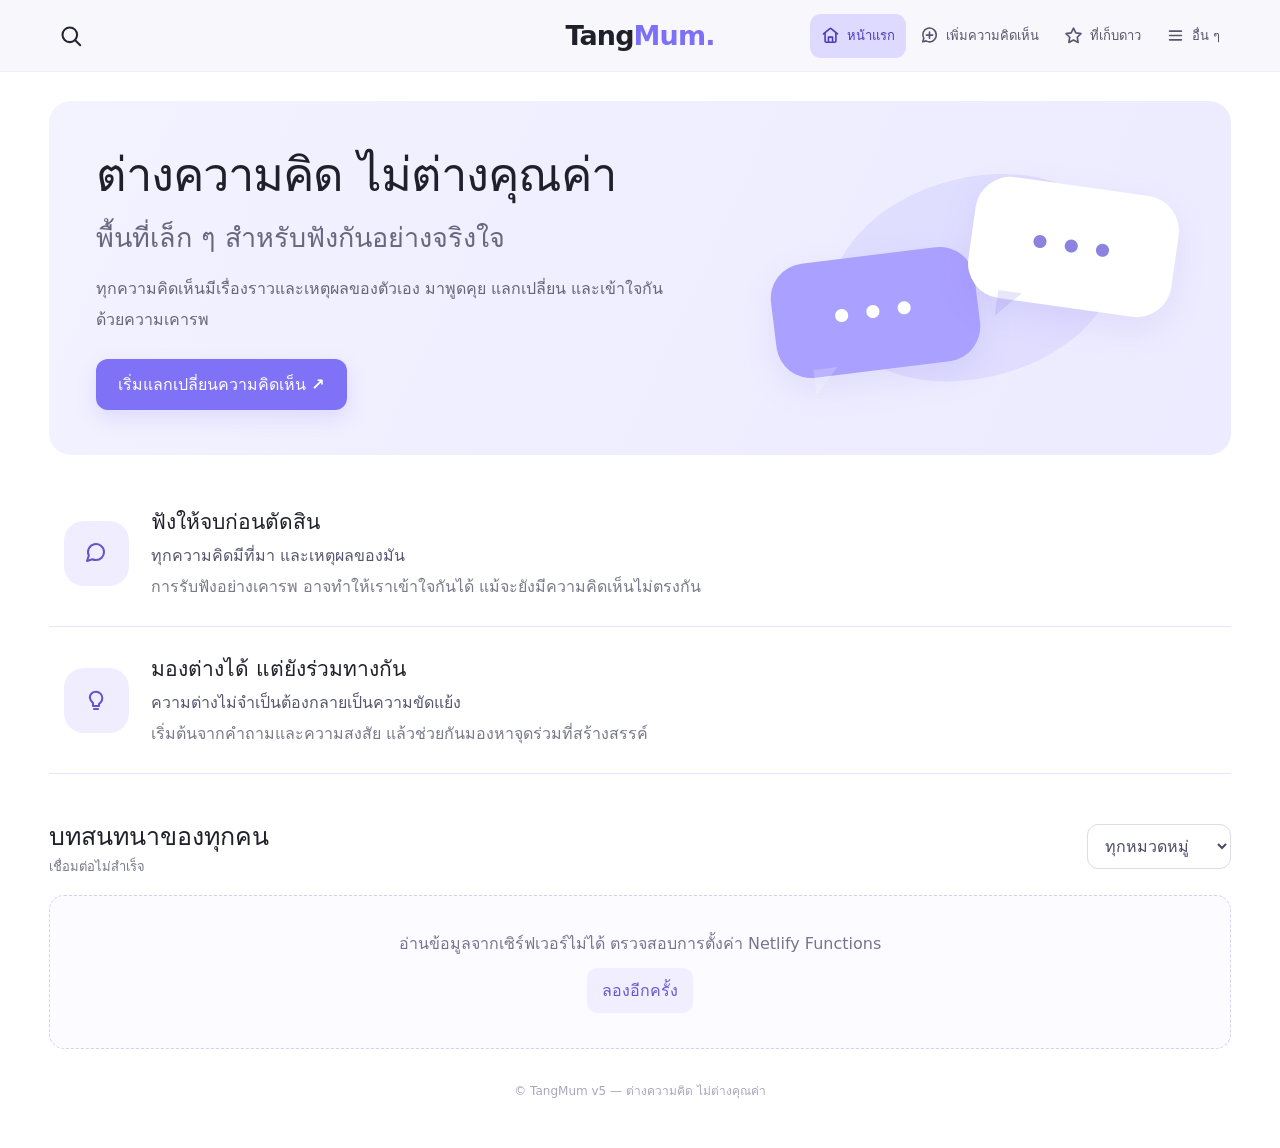
==== commit 36c09aa1: "Sync TangMum root page with published site" ====
--- a/index.html
+++ b/index.html
@@ -1,479 +1,430 @@
-<!doctype html>
-<html lang="th">
-<head>
-  <meta charset="UTF-8">
-  <meta name="viewport" content="width=device-width, initial-scale=1.0">
-  <meta name="theme-color" content="#f7f7fc">
-  <meta name="description" content="TangMum — พื้นที่แลกเปลี่ยนความคิดเห็นอย่างเคารพและสร้างสรรค์">
-  <title>TangMum | ทุกความคิดมีคุณค่า</title>
-  <style>
-    :root{font-family:system-ui,-apple-system,"Segoe UI",Tahoma,sans-serif;color:#20202b;background:#fff;font-synthesis:none}
-    *{box-sizing:border-box} [hidden]{display:none!important} html{scroll-behavior:smooth}
-    body{margin:0;min-width:280px} button,input,textarea,select{font:inherit} button{cursor:pointer} a{color:inherit}
-    button:focus-visible,input:focus-visible,textarea:focus-visible,select:focus-visible{outline:3px solid #ada4ff;outline-offset:2px}
-    .site{width:100%;min-height:100vh;margin:0;background:#fff;border-radius:0;overflow:visible;box-shadow:none}
-    .topbar{height:72px;background:#f7f7fc;border-bottom:1px solid #eeeefa;display:grid;grid-template-columns:1fr auto 1fr;align-items:center;padding:0 clamp(16px,3.8vw,72px);position:sticky;top:0;z-index:20}
-    .brand{text-decoration:none;font-size:27px;font-weight:800;letter-spacing:-.9px;line-height:1;white-space:nowrap}.brand span{color:#7d70f8}
-    .icon-btn{border:0;background:transparent;display:inline-grid;place-items:center;width:44px;height:44px;border-radius:13px;color:#242435;transition:background .16s,color .16s}
-    .icon-btn:hover{background:#e9e7fc}.topbar .icon-btn:last-child{justify-self:end}
-    svg.icon{width:24px;height:24px;display:inline-block;stroke:currentColor;stroke-width:2.05;fill:none;stroke-linecap:round;stroke-linejoin:round}
-    .search-panel{background:#faf9ff;padding:14px clamp(16px,3.8vw,72px);border-bottom:1px solid #eeeeff}
-    .search-panel input{width:100%;border:1px solid #dddaf3;background:#fff;padding:12px 16px;border-radius:12px}
-    main{padding:clamp(20px,2.3vw,42px) clamp(18px,3.8vw,72px) 145px}.view{max-width:none;margin:0 auto}
-    .hero{display:grid;grid-template-columns:1.4fr .9fr;gap:16px;align-items:center;background:linear-gradient(115deg,#f3f2ff,#ecebff);border-radius:22px;padding:45px 47px;min-height:320px;overflow:hidden}
-    .hero h1{font-size:clamp(29px,4vw,47px);line-height:1.23;margin:0 0 12px;letter-spacing:-1px}
-    .hero h2{font-size:clamp(19px,2.5vw,27px);color:#69677f;margin:0 0 15px}
-    .hero p{font-size:16px;color:#66667b;line-height:1.9;max-width:575px;margin:0 0 24px}
-    .primary-btn{background:#8072f7;color:white;border:0;border-radius:12px;padding:13px 22px;font-weight:700;box-shadow:0 8px 20px #8678fb30}
-    .primary-btn:hover{background:#6d5de5}.primary-btn:disabled{opacity:.6;cursor:wait}
-    .secondary-btn{background:#f1efff;color:#6559cf;border:0;border-radius:10px;padding:10px 15px;font-weight:700}
-    .hero-art{height:235px;position:relative;display:grid;place-items:center;isolation:isolate}
-    .hero-art:before{content:"";position:absolute;width:290px;height:200px;background:#dcd8ffb8;border-radius:48% 52% 47% 53%;transform:rotate(-18deg);z-index:-1}
-    .bubble{position:absolute;display:grid;place-items:center;border-radius:35px;font-size:45px;letter-spacing:5px;box-shadow:0 12px 32px #8272de20}
-    .bubble.a{left:2%;bottom:26px;width:205px;height:115px;background:#aaa0ff;color:#fff;transform:rotate(-7deg)}
-    .bubble.b{right:2%;top:25px;width:205px;height:122px;background:white;color:#8c82df;transform:rotate(8deg)}
-    .bubble:after{content:"";position:absolute;bottom:-18px;left:34px;border-top:26px solid currentColor;border-right:24px solid transparent;opacity:.2}
-    .pillars{margin-top:25px}
-    .pillar{display:flex;gap:22px;align-items:center;padding:25px 15px;border-bottom:1px solid #e6e3fd}
-    .pillar-icon{width:65px;height:65px;flex:0 0 65px;background:#efedff;color:#6255ca;border-radius:20px;display:grid;place-items:center}
-    .pillar h3{margin:0 0 5px;font-size:21px}.pillar b{font-weight:600;color:#55566d}.pillar p{color:#797989;line-height:1.75;margin:5px 0 0}
-    .feed{margin-top:42px}.section-title{display:flex;justify-content:space-between;align-items:center;gap:12px;margin-bottom:18px}
-    .section-title h2,.panel-title{margin:0;font-size:25px}.muted{color:#78788c}.small{font-size:13px}
-    .filter{border:1px solid #dedbea;padding:11px 13px;border-radius:11px;color:#4a4962;background:white;max-width:180px}
-    .post-grid{display:grid;grid-template-columns:repeat(2,minmax(0,1fr));gap:17px}
-    .post{border:1px solid #e8e6f3;border-radius:20px;padding:22px;background:#fff;box-shadow:0 5px 18px #30306008;transition:transform .12s,border-color .12s;display:flex;flex-direction:column;min-width:0}
-    .post:hover{border-color:#beb7ff;transform:translateY(-2px)}
-    .post-meta{display:flex;gap:9px;align-items:center;flex-wrap:wrap;color:#848397;font-size:12px;margin-bottom:13px}
-    .tag{background:#f0eeff;color:#6e5de3;padding:5px 10px;border-radius:999px;font-size:12px;font-weight:700}
-    .post h3{font-size:19px;margin:0 0 10px;line-height:1.45}.post h3 button{border:0;padding:0;background:transparent;text-align:left;font-weight:750;color:#272638}
-    .post h3 button:hover{color:#7666eb}.post p{color:#727181;line-height:1.8;white-space:pre-wrap;overflow-wrap:anywhere;margin:0 0 16px}
-    /* ปุ่มเก็บดาวและอ่านต่อ: แยกเป็น 2 ปุ่มใหญ่ กดสะดวกทั้งคอมและมือถือ */
-    .post-bottom{display:flex;flex-direction:column;gap:13px;border-top:1px solid #f0eff7;padding-top:14px;margin-top:auto;color:#7b798f;font-size:12px}
-    .post-byline{display:flex;align-items:center;gap:7px;flex-wrap:wrap;min-width:0;line-height:1.5}
-    .post-actions{display:grid;grid-template-columns:1fr 1fr;gap:10px}
-    .post-action{border:1px solid #e5e1f5;display:flex;align-items:center;justify-content:center;gap:8px;min-height:44px;padding:10px 12px;border-radius:12px;font-size:14px;font-weight:700;transition:transform .12s,background .12s,border-color .12s,box-shadow .12s;white-space:nowrap}
-    .post-action .icon{width:19px;height:19px;flex:none}
-    .post-action:hover{transform:translateY(-1px)}
-    .star-btn{background:#fff;color:#665d80}
-    .star-btn:hover{background:#f6f4ff;border-color:#b7acf6}
-    .star-btn.on{color:#5c4dc6;border-color:#b9b1ff;background:#f1efff}
-    .star-btn.on svg{fill:#aaa0ff;stroke:#6655d9}
-    .card-link{background:#7667ed;color:white;border-color:#7667ed;box-shadow:0 4px 14px #7667ed26}
-    .card-link:hover{background:#6152dd;border-color:#6152dd}
-    .detail-actions{display:flex;gap:10px;flex-wrap:wrap;margin:14px 0 8px}
-    .detail-actions .post-action{min-width:148px}
-    @media(max-width:360px){.post-actions{gap:7px}.post-action{font-size:13px;padding:9px 6px}}
-    .empty{border:1px dashed #d5d0ef;border-radius:15px;background:#fcfbff;padding:35px 20px;text-align:center;color:#77748e;grid-column:1/-1}
-    .subpage{max-width:760px;margin:12px auto 0}.panel{border:1px solid #e9e7f4;border-radius:20px;padding:30px;background:#fff}
-    .panel h1{font-size:28px;margin:0 0 9px}.panel p{color:#707085;line-height:1.8}
-    .field{display:grid;gap:7px;margin-top:17px}.field label{font-weight:700;font-size:14px}
-    .field input,.field textarea,.field select{border:1px solid #dcd9ed;border-radius:11px;padding:12px 14px;width:100%;background:#fff;color:#262536}
-    .field textarea{min-height:155px;resize:vertical;line-height:1.7}
-    .field input:focus,.field textarea:focus,.field select:focus{border-color:#8f83f5}
-    .hint{font-size:12px;color:#9290a2}.form-actions{display:flex;justify-content:flex-end;margin-top:22px;align-items:center;gap:10px}
-    .reply{padding:16px 0;border-bottom:1px solid #eeeaf5;white-space:pre-wrap;overflow-wrap:anywhere}
-    .reply strong{color:#302f41}.reply time{font-size:12px;color:#9593a3;margin-left:12px}.reply p{margin:8px 0 0;color:#5d5c6e;line-height:1.8}
-    .back{border:0;background:#f1efff;color:#6656cf;border-radius:10px;padding:9px 14px;margin-bottom:18px}
-    .detail-body{font-size:17px;line-height:1.95;white-space:pre-wrap;overflow-wrap:anywhere;margin:18px 0 25px;color:#545363}
-    /* แถบเมนูเดียวกันสำหรับทั้งคอมและมือถือ: บนคอมเป็นแคปซูลลอยกึ่งกลาง */
-    .bottom-nav{display:grid;grid-template-columns:repeat(4,minmax(0,1fr));position:fixed;bottom:22px;left:50%;transform:translateX(-50%);width:min(580px,calc(100% - 36px));z-index:50;background:#eef0f7ed;backdrop-filter:blur(16px);-webkit-backdrop-filter:blur(16px);border:1px solid #dddef1;border-radius:24px;padding:8px;box-shadow:0 12px 42px #17142b26}
-    .bottom-nav button{display:flex;flex-direction:column;align-items:center;justify-content:center;gap:4px;min-width:0;min-height:62px;border:0;border-radius:17px;padding:7px 3px;background:transparent;color:#656276;font-size:12px;font-weight:600;white-space:nowrap;transition:background .16s,color .16s}
-    .bottom-nav button:hover{background:#e4e0ff;color:#5544c5}
-    .bottom-nav button.active{background:#dedaff;color:#4d3bb8;font-weight:800}
-    .bottom-nav .icon{width:24px;height:24px;stroke-width:2.1}
-    .bottom-nav button.active .icon{stroke-width:2.35}
-    .toast{position:fixed;bottom:120px;left:50%;transform:translateX(-50%);background:#282639;color:white;padding:12px 20px;border-radius:12px;z-index:100;box-shadow:0 12px 30px #0003;max-width:90vw;text-align:center}
-    footer{margin-top:32px;text-align:center;color:#aaa7bc;font-size:12px}
-    @media(max-width:720px){
-      :root{background:white}.site{margin:0;width:100%;max-width:none;border-radius:0;box-shadow:none}
-      .topbar{height:58px;padding:0 13px}.brand{font-size:23px}.icon-btn{width:39px;height:39px}.topbar-endcap{width:39px;height:39px}
-      .search-panel{padding:10px 14px}main{padding:13px 14px 110px}
-      .hero{grid-template-columns:1fr;gap:8px;min-height:auto;padding:26px 22px 12px;border-radius:16px}
-      .hero h1{font-size:30px;letter-spacing:-.5px}.hero h2{font-size:18px}.hero p{font-size:14px;margin-bottom:16px}
-      .primary-btn{padding:11px 16px}.hero-art{height:105px;max-width:280px;width:100%;margin:0 auto}
-      .hero-art:before{height:95px;width:190px}.bubble{font-size:24px;border-radius:20px}.bubble.a{width:110px;height:64px;left:10%;bottom:4px}
-      .bubble.b{width:112px;height:70px;right:10%;top:0}.bubble:after{display:none}
-      .pillar{gap:13px;padding:21px 4px}.pillar-icon{width:48px;height:48px;flex-basis:48px;border-radius:15px}
-      .pillar h3{font-size:16px}.pillar b{font-size:13px}.pillar p{font-size:12px}
-      .feed{margin-top:28px}.section-title h2,.panel-title{font-size:20px}.post-grid{grid-template-columns:1fr}
-      .post{padding:16px}.panel{padding:20px 16px}.panel h1{font-size:22px}.subpage{margin-top:4px}
-      /* มือถือ: แถบเมนูยึดขอบล่าง ตาม safe area ของเครื่อง */
-      .bottom-nav{bottom:0;left:0;transform:none;width:100%;border-radius:18px 18px 0 0;border-left:0;border-right:0;border-bottom:0;padding:7px 6px calc(7px + env(safe-area-inset-bottom));box-shadow:0 -8px 30px #22222813;background:#fffffff0}
-      .bottom-nav button{gap:5px;min-height:60px;font-size:clamp(10px,2.5vw,12px)}
-      .bottom-nav .icon{width:25px;height:25px}
-      .toast{bottom:94px}footer{margin-top:20px}
-    }
-    @media(prefers-reduced-motion:reduce){html{scroll-behavior:auto}.post{transition:none}}
-
-    /* TangMum Motion v5 — ใช้เฉพาะ transform/opacity เพื่อให้เลื่อนลื่นและไม่กระตุก */
-    .scroll-progress{position:fixed;inset:0 auto auto 0;width:100%;height:3px;z-index:105;
-      background:linear-gradient(90deg,#aaa1ff,#7466ed);transform:scaleX(0);transform-origin:top left;
-      pointer-events:none;will-change:transform}
-    .hero{animation:tm-hero-appear .65s cubic-bezier(.2,.8,.2,1) both}
-    .hero-art{animation:tm-art-appear .85s .12s cubic-bezier(.2,.8,.2,1) both}
-    @keyframes tm-hero-appear{from{opacity:.35;transform:translate3d(0,18px,0)}to{opacity:1;transform:translate3d(0,0,0)}}
-    @keyframes tm-art-appear{from{opacity:0;transform:translate3d(24px,0,0) scale(.97)}to{opacity:1;transform:translate3d(0,0,0) scale(1)}}
-    /* elements receive reveal-item via JS only when IntersectionObserver is available */
-    .reveal-item{opacity:0;transform:translate3d(0,26px,0);
-      transition:opacity .72s cubic-bezier(.2,.8,.2,1),transform .78s cubic-bezier(.18,.85,.2,1);
-      transition-delay:var(--reveal-delay,0ms)}
-    .reveal-item.is-visible{opacity:1;transform:translate3d(0,0,0)}
-    .post.reveal-item.is-visible:hover{transform:translate3d(0,-4px,0);box-shadow:0 12px 28px #30306016}
-    .post-action{transition:transform .22s cubic-bezier(.2,.8,.2,1),background .2s,border-color .2s,box-shadow .2s}
-    .post-action:active,.primary-btn:active,.secondary-btn:active{transform:scale(.96)}
-    .primary-btn,.secondary-btn,.back{transition:transform .22s cubic-bezier(.2,.8,.2,1),background .2s,box-shadow .2s}
-    .primary-btn:hover{transform:translate3d(0,-2px,0);box-shadow:0 10px 22px #8678fb46}
-    .bottom-nav button{transition:background .24s,color .24s,transform .24s cubic-bezier(.2,.8,.2,1)}
-    .bottom-nav button:active{transform:scale(.94)}
-    .bottom-nav button.active .icon{animation:tm-icon-pop .32s cubic-bezier(.2,.8,.2,1)}
-    @keyframes tm-icon-pop{0%{transform:scale(.8)}65%{transform:scale(1.14)}100%{transform:scale(1)}}
-    .view.view-enter{animation:tm-fallback-in .45s cubic-bezier(.2,.8,.2,1) both}
-    @keyframes tm-fallback-in{from{opacity:0;transform:translate3d(0,22px,0)}to{opacity:1;transform:translate3d(0,0,0)}}
-    .feed,.view{scroll-margin-top:88px}
-    @media(prefers-reduced-motion:reduce){
-      html{scroll-behavior:auto!important}
-      *,*::before,*::after{animation-duration:.01ms!important;animation-iteration-count:1!important;
-        transition-duration:.01ms!important;transition-delay:0ms!important}
-      .reveal-item,.reveal-item.is-visible{opacity:1!important;transform:none!important}
-    }
-  </style>
-</head>
-<body>
-<svg aria-hidden="true" width="0" height="0" style="position:absolute;overflow:hidden">
-  <symbol id="i-search" viewBox="0 0 24 24"><circle cx="10.8" cy="10.8" r="7.3"/><path d="m16.2 16.2 5 5"/></symbol>
-  <symbol id="i-menu" viewBox="0 0 24 24"><path d="M4.5 6.5h15M4.5 12h15M4.5 17.5h15"/></symbol>
-  <symbol id="i-home" viewBox="0 0 24 24"><path d="m3.2 10 8-6.7a1.25 1.25 0 0 1 1.6 0l8 6.7"/><path d="M5.2 9.5V19a1.5 1.5 0 0 0 1.5 1.5h10.6a1.5 1.5 0 0 0 1.5-1.5V9.5"/><path d="M9.4 20.5v-6.4h5.2v6.4"/></symbol>
-  <symbol id="i-add" viewBox="0 0 24 24"><path d="M20.5 11.5a8.5 8.5 0 0 1-12.8 7.3L3.5 20l1.3-4.4A8.5 8.5 0 1 1 20.5 11.5Z"/><path d="M12 7.5v8M8 11.5h8"/></symbol>
-  <symbol id="i-star" viewBox="0 0 24 24"><path d="m12 2.7 2.92 5.94 6.56.95-4.74 4.62 1.12 6.53L12 17.66l-5.86 3.08 1.12-6.53-4.74-4.62 6.56-.95L12 2.7Z"/></symbol>
-  <symbol id="i-chevron" viewBox="0 0 24 24"><path d="m9 5 7 7-7 7"/></symbol>
-  <symbol id="i-chat" viewBox="0 0 24 24"><path d="M20 11a8 8 0 0 1-8 8 8.7 8.7 0 0 1-3.6-.8L3 20l1.8-5.4A8 8 0 1 1 20 11Z"/></symbol>
-  <symbol id="i-light" viewBox="0 0 24 24"><path d="M9 18h6m-5 3h4M9 15c-4-4-4-7-1.5-9.5a6.4 6.4 0 0 1 9 9.1L15 16v2H9z"/></symbol>
-  <symbol id="i-back" viewBox="0 0 24 24"><path d="M19 12H5m7-7-7 7 7 7"/></symbol>
-</svg>
-<div class="scroll-progress" id="scrollProgress" aria-hidden="true"></div>
-<div class="site">
-  <header class="topbar">
-    <button id="searchToggle" class="icon-btn" aria-label="ค้นหา" aria-expanded="false"><svg class="icon"><use href="#i-search"/></svg></button>
-    <a href="#" class="brand" data-view="home" aria-label="TangMum หน้าแรก">Tang<span>Mum.</span></a>
-    <span class="topbar-endcap" aria-hidden="true"></span>
-  </header>
-  <div class="search-panel" id="searchPanel" hidden><input id="searchInput" type="search" maxlength="90" placeholder="ค้นหาหัวข้อหรือความคิดเห็น..." aria-label="ค้นหาหัวข้อ"></div>
-  <main>
-    <section class="view" id="view-home">
-      <div class="hero">
-        <div>
-          <h1>ต่างความคิด ไม่ต่างคุณค่า</h1>
-          <h2>พื้นที่เล็ก ๆ สำหรับฟังกันอย่างจริงใจ</h2>
-          <p>ทุกความคิดเห็นมีเรื่องราวและเหตุผลของตัวเอง มาพูดคุย แลกเปลี่ยน และเข้าใจกันด้วยความเคารพ</p>
-          <button class="primary-btn" data-view="create">เริ่มแลกเปลี่ยนความคิดเห็น ↗</button>
-        </div>
-        <div class="hero-art" aria-hidden="true"><div class="bubble a">•••</div><div class="bubble b">•••</div></div>
-      </div>
-      <div class="pillars">
-        <article class="pillar">
-          <div class="pillar-icon"><svg class="icon"><use href="#i-chat"/></svg></div>
-          <div><h3>ฟังให้จบก่อนตัดสิน</h3><b>ทุกความคิดมีที่มา และเหตุผลของมัน</b><p>การรับฟังอย่างเคารพ อาจทำให้เราเข้าใจกันได้ แม้จะยังมีความคิดเห็นไม่ตรงกัน</p></div>
-        </article>
-        <article class="pillar">
-          <div class="pillar-icon"><svg class="icon"><use href="#i-light"/></svg></div>
-          <div><h3>มองต่างได้ แต่ยังร่วมทางกัน</h3><b>ความต่างไม่จำเป็นต้องกลายเป็นความขัดแย้ง</b><p>เริ่มต้นจากคำถามและความสงสัย แล้วช่วยกันมองหาจุดร่วมที่สร้างสรรค์</p></div>
-        </article>
-      </div>
-      <section class="feed" id="feedSection" aria-label="หัวข้อสนทนา">
-        <div class="section-title"><div><h2>บทสนทนาของทุกคน</h2><div class="muted small" id="postCount">กำลังโหลด...</div></div>
-          <select class="filter" id="categoryFilter" aria-label="กรองหมวดหมู่">
-            <option value="">ทุกหมวดหมู่</option><option>สังคม</option><option>การศึกษา</option><option>เทคโนโลยี</option><option>สิ่งแวดล้อม</option><option>ชีวิตประจำวัน</option>
-          </select>
-        </div>
-        <div class="post-grid" id="postList"><div class="empty">กำลังโหลดหัวข้อ...</div></div>
-      </section>
-    </section>
-    <section class="view subpage" id="view-create" hidden>
-      <div class="panel">
-        <h1>เพิ่มความคิดเห็นของคุณ</h1>
-        <p>อยากชวนคนอื่นคิดเรื่องอะไร? ตั้งคำถาม แบ่งปันเหตุผล และชวนพูดคุยอย่างเป็นมิตร</p>
-        <form id="postForm">
-          <div class="field"><label for="postName">ชื่อที่แสดง (ไม่บังคับ)</label><input id="postName" maxlength="28" placeholder="เว้นว่างเพื่อใช้นามแฝง"></div>
-          <div class="field"><label for="postCategory">หมวดหมู่ *</label><select id="postCategory" required><option value="">เลือกหมวดหมู่</option><option>สังคม</option><option>การศึกษา</option><option>เทคโนโลยี</option><option>สิ่งแวดล้อม</option><option>ชีวิตประจำวัน</option></select></div>
-          <div class="field"><label for="postTitle">หัวข้อที่อยากชวนคุย *</label><input id="postTitle" required minlength="8" maxlength="90" placeholder="เช่น AI ควรมีบทบาทในการเรียนมากแค่ไหน?"></div>
-          <div class="field"><label for="postBody">ความคิดเห็นหรือเหตุผลของคุณ *</label><textarea id="postBody" required minlength="20" maxlength="1000" placeholder="ลองบอกมุมมอง เหตุผล หรือคำถามที่อยากให้ทุกคนช่วยกันคิด..."></textarea><span class="hint">20–1,000 ตัวอักษร กรุณาไม่เปิดเผยข้อมูลส่วนบุคคล</span></div>
-          <div class="field"><label><input type="checkbox" id="postAgree" required style="width:auto;margin-right:6px"> ฉันจะเคารพผู้อื่น ไม่คุกคามหรือเผยแพร่ข้อมูลส่วนตัว</label></div>
-          <div class="form-actions"><button type="button" class="secondary-btn" data-view="home">ยกเลิก</button><button class="primary-btn" type="submit" id="postSubmit">เผยแพร่ความคิดเห็น</button></div>
-        </form>
-      </div>
-    </section>
-    <section class="view subpage" id="view-saved" hidden>
-      <div class="section-title"><div><h1 class="panel-title">☆ ที่เก็บดาว</h1><p class="muted">หัวข้อที่บันทึกไว้ในเบราว์เซอร์เครื่องนี้</p></div></div>
-      <div class="post-grid" id="savedList"></div>
-    </section>
-    <section class="view subpage" id="view-detail" hidden>
-      <button class="back" data-view="home">← กลับไปหน้าหลัก</button>
-      <article class="panel" id="detailPanel"></article>
-      <div class="panel" style="margin-top:18px">
-        <h2 class="panel-title">ความคิดเห็นตอบกลับ</h2>
-        <div id="replyList"><p class="muted">กำลังโหลด...</p></div>
-        <form id="replyForm">
-          <div class="field"><label for="replyName">ชื่อที่แสดง (ไม่บังคับ)</label><input id="replyName" maxlength="28" placeholder="ผู้ใช้นิรนาม"></div>
-          <div class="field"><label for="replyBody">ร่วมแลกเปลี่ยนอย่างเคารพ *</label><textarea id="replyBody" required minlength="3" maxlength="650" style="min-height:105px" placeholder="คุณมีมุมมองอย่างไร?"></textarea></div>
-          <div class="form-actions"><button class="primary-btn" type="submit" id="replySubmit">ส่งคำตอบ</button></div>
-        </form>
-      </div>
-    </section>
-    <section class="view subpage" id="view-about" hidden>
-      <div class="panel"><h1>เกี่ยวกับ TangMum</h1>
-        <p><b>TangMum</b> เป็นเว็บไซต์ทดลองสร้างสรรค์เพื่อส่งเสริมการฟังและการแลกเปลี่ยนความคิดเห็นที่แตกต่างอย่างมีเหตุผลและเคารพซึ่งกันและกัน</p>
-        <h2>แนวทางของชุมชน</h2>
-        <p>พูดคุยด้วยเหตุผล ไม่ใช้ถ้อยคำเกลียดชัง ไม่คุกคาม ไม่เผยแพร่ข้อมูลส่วนตัว ไม่ปลอมเป็นผู้อื่น และไม่โพสต์เนื้อหาผิดกฎหมาย ผู้ดูแลสามารถซ่อนข้อความที่ไม่เหมาะสมได้</p>
-        <h2>การเก็บข้อมูล</h2>
-        <p>ชื่อที่แสดง หัวข้อ และข้อความจะถูกเก็บใน Google Sheets ของผู้ดูแลเพื่อแสดงต่อสาธารณะ ไม่ต้องสมัครสมาชิก รายการเก็บดาวบันทึกไว้ภายในเบราว์เซอร์ของคุณเท่านั้น</p>
-        <p class="small muted">เว็บไซต์ต้นแบบสำหรับโครงงานด้าน Interactive Media และ UI/UX Design</p>
-        <button class="secondary-btn" data-view="home">กลับหน้าแรก</button>
-      </div>
-    </section>
-    <footer>© TangMum v5 — ต่างความคิด ไม่ต่างคุณค่า</footer>
-  </main>
-</div>
-<nav class="bottom-nav" aria-label="เมนูหลัก">
-  <button data-view="home" class="active"><svg class="icon"><use href="#i-home"/></svg><span>หน้าแรก</span></button>
-  <button data-view="create"><svg class="icon"><use href="#i-add"/></svg><span>เพิ่มความคิดเห็น</span></button>
-  <button data-view="saved"><svg class="icon"><use href="#i-star"/></svg><span>ที่เก็บดาว</span></button>
-  <button data-view="about"><svg class="icon"><use href="#i-menu"/></svg><span>อื่น ๆ</span></button>
-</nav>
-<div role="status" class="toast" id="toast" hidden></div>
-<script>
-(() => {
-  'use strict';
-  const API = '/.netlify/functions/api';
-  const $ = selector => document.querySelector(selector);
-  const state = {posts: [], active: 'home', currentPost: null, search: '', loading: false};
-  const views = ['home', 'create', 'saved', 'detail', 'about'];
-  const savedKey = 'tangmum_saved_v1';
-  let toastTimer;
-  const reducedMotion = window.matchMedia('(prefers-reduced-motion: reduce)');
-  const motionEnabled = () => !reducedMotion.matches;
-  const revealObserver = ('IntersectionObserver' in window) ? new IntersectionObserver(entries => {
-    entries.forEach(entry => {
-      if (entry.isIntersecting) {
-        entry.target.classList.add('is-visible');
-        revealObserver.unobserve(entry.target);
-      }
-    });
-  }, {threshold:0.09, rootMargin:'0px 0px -12px 0px'}) : null;
-
-  function prepareReveals(container = document) {
-    if (!motionEnabled() || !revealObserver) return;
-    const nodes = container.querySelectorAll('.pillar, .feed .section-title, .post');
-    nodes.forEach((node, i) => {
-      if (node.dataset.revealReady === '1') return;
-      node.dataset.revealReady = '1';
-      node.style.setProperty('--reveal-delay', `${Math.min(i % 4, 3) * 65}ms`);
-      node.classList.add('reveal-item');
-      revealObserver.observe(node);
-    });
-  }
-  function clearRevealObservations(container) {
-    if (!revealObserver) return;
-    container.querySelectorAll('.reveal-item').forEach(node => revealObserver.unobserve(node));
-  }
-  // แถบคืบหน้าตามการเลื่อน (ไม่เปลี่ยนตำแหน่งจริงของเนื้อหา)
-  let scrollFrame = false;
-  function onScroll() {
-    if (scrollFrame) return;
-    scrollFrame = true;
-    requestAnimationFrame(() => {
-      const max = Math.max(0, document.documentElement.scrollHeight - window.innerHeight);
-      const progress = max > 0 ? Math.min(1, Math.max(0, window.scrollY / max)) : 0;
-      $('#scrollProgress').style.transform = `scaleX(${progress})`;
-      scrollFrame = false;
-    });
-  }
-  window.addEventListener('scroll', onScroll, {passive:true});
-  window.addEventListener('resize', onScroll, {passive:true});
-  reducedMotion.addEventListener?.('change', () => {
-    if (reducedMotion.matches) document.querySelectorAll('.reveal-item').forEach(el => el.classList.add('is-visible'));
-    else prepareReveals(document);
-  });
-
-  function stars() {
-    try { return new Set(JSON.parse(localStorage.getItem(savedKey) || '[]')); }
-    catch { return new Set(); }
-  }
-  function saveStars(set) {
-    try { localStorage.setItem(savedKey, JSON.stringify([...set])); }
-    catch { notify('เบราว์เซอร์ไม่อนุญาตให้บันทึกดาว'); }
-  }
-  function escapeHTML(value) {
-    return String(value ?? '').replace(/[&<>"']/g, c => ({'&':'&amp;','<':'&lt;','>':'&gt;','"':'&quot;',"'":'&#39;'}[c]));
-  }
-  function notify(message) {
-    const box = $('#toast'); box.textContent = message; box.hidden = false;
-    clearTimeout(toastTimer); toastTimer = setTimeout(() => {box.hidden = true;}, 3800);
-  }
-  async function api(action, payload = {}) {
-    const response = await fetch(API, {
-      method: 'POST', headers: {'content-type':'application/json'},
-      body: JSON.stringify({action, ...payload})
-    });
-    let result;
-    try { result = await response.json(); }
-    catch { throw new Error('อ่านข้อมูลจากเซิร์ฟเวอร์ไม่ได้ ตรวจสอบการตั้งค่า Netlify Functions'); }
-    if (!response.ok || !result.ok) throw new Error(result.error || 'เกิดข้อผิดพลาดกับระบบ');
-    return result;
-  }
-  function switchView(name, {instant = false} = {}) {
-    if (!views.includes(name)) return;
-    const current = document.querySelector('.view:not([hidden])');
-    const destination = $('#view-' + name);
-    if (name === 'saved') renderSaved();
-    // เมื่อคลิกหน้าเดิมซ้ำ ใช้การเลื่อนขึ้นอย่างนุ่มนวลแทนการเฟดซ้ำ
-    if (current === destination) {
-      window.scrollTo({top:0,behavior:motionEnabled() && !instant ? 'smooth' : 'auto'});
-      return;
-    }
-    const updateDOM = () => {
-      state.active = name;
-      for (const view of views) $('#view-' + view).hidden = name !== view;
-      document.querySelectorAll('.bottom-nav [data-view]').forEach(btn =>
-        btn.classList.toggle('active', btn.dataset.view === (name === 'detail' ? 'home' : name)));
-      window.scrollTo({top:0, behavior:'instant'});
-      onScroll();
-    };
-    // ใช้ CSS slide + fade แทน View Transitions API เพื่อรองรับทุกเบราว์เซอร์ได้เสถียร
-    updateDOM();
-    if (motionEnabled() && !instant) {
-      destination.classList.remove('view-enter');
-      void destination.offsetWidth;
-      destination.classList.add('view-enter');
-      destination.addEventListener('animationend', () => destination.classList.remove('view-enter'), {once:true});
-    }
-    requestAnimationFrame(() => prepareReveals(destination));
-  }
-  function starButtonHTML(post) {
-    const isStar = stars().has(post.id);
-    return `<button type="button" class="post-action star-btn ${isStar ? 'on' : ''}" data-star="${escapeHTML(post.id)}" aria-pressed="${isStar}" aria-label="${isStar ? 'นำออกจากที่เก็บดาว' : 'เก็บดาวหัวข้อนี้'}">
-      <svg class="icon" aria-hidden="true"><use href="#i-star"/></svg><span>${isStar ? 'เก็บแล้ว' : 'เก็บดาว'}</span>
-    </button>`;
-  }
-  function cardHTML(post) {
-    const preview = post.body.length > 185 ? post.body.slice(0, 185) + '…' : post.body;
-    return `<article class="post">
-      <div class="post-meta"><span class="tag">${escapeHTML(post.category)}</span><span>${escapeHTML(post.createdAt)}</span></div>
-      <h3><button data-open="${escapeHTML(post.id)}">${escapeHTML(post.title)}</button></h3>
-      <p>${escapeHTML(preview)}</p>
-      <div class="post-bottom">
-        <div class="post-byline"><span>โดย ${escapeHTML(post.nickname)}</span><span aria-hidden="true">•</span><span>${Number(post.replyCount)||0} คำตอบ</span></div>
-        <div class="post-actions">
-          ${starButtonHTML(post)}
-          <button type="button" class="post-action card-link" data-open="${escapeHTML(post.id)}" aria-label="อ่านรายละเอียดหัวข้อ ${escapeHTML(post.title)}">อ่านต่อ <svg class="icon" aria-hidden="true"><use href="#i-chevron"/></svg></button>
-        </div>
-      </div>
-    </article>`;
-  }
-  function renderPosts() {
-    const category = $('#categoryFilter').value;
-    const word = state.search.trim().toLocaleLowerCase('th');
-    const filtered = state.posts.filter(p => (!category || p.category === category) &&
-      (!word || [p.title,p.body,p.nickname,p.category].join(' ').toLocaleLowerCase('th').includes(word)));
-    $('#postCount').textContent = `${filtered.length} หัวข้อ`;
-    clearRevealObservations($('#postList'));
-    $('#postList').innerHTML = filtered.length ? filtered.map(cardHTML).join('') :
-      '<div class="empty">ยังไม่มีหัวข้อที่ตรงกับการค้นหา ลองเริ่มต้นตั้งหัวข้อแรกได้เลย</div>';
-    prepareReveals($('#postList'));
-  }
-  function renderSaved() {
-    const set = stars();
-    const list = state.posts.filter(post => set.has(post.id));
-    clearRevealObservations($('#savedList'));
-    $('#savedList').innerHTML = list.length ? list.map(cardHTML).join('') :
-      '<div class="empty">ยังไม่มีหัวข้อที่เก็บดาว ลองเลือกเรื่องที่สนใจแล้วกดปุ่ม “เก็บดาว” เพื่อกลับมาอ่านภายหลังได้เลย</div>';
-    prepareReveals($('#savedList'));
-  }
-  async function loadPosts() {
-    try {
-      const result = await api('list');
-      state.posts = result.posts || [];
-      renderPosts(); renderSaved();
-    } catch (error) {
-      $('#postCount').textContent = 'เชื่อมต่อไม่สำเร็จ';
-      $('#postList').innerHTML = `<div class="empty">${escapeHTML(error.message)}<br><button class="secondary-btn" id="retryBtn" style="margin-top:12px">ลองอีกครั้ง</button></div>`;
-    }
-  }
-  async function openPost(id) {
-    const post = state.posts.find(p => p.id === id);
-    if (!post) {notify('ไม่พบหัวข้อ');return;}
-    state.currentPost = id;
-    $('#detailPanel').innerHTML = `<div class="post-meta"><span class="tag">${escapeHTML(post.category)}</span><span>${escapeHTML(post.createdAt)}</span></div>
-      <h1>${escapeHTML(post.title)}</h1><div class="muted small">เขียนโดย ${escapeHTML(post.nickname)}</div>
-      <div class="detail-body">${escapeHTML(post.body)}</div><div class="detail-actions">${starButtonHTML(post)}</div>`;
-    $('#replyList').innerHTML = '<p class="muted">กำลังโหลดคำตอบ...</p>';
-    switchView('detail');
-    await loadReplies(id);
-  }
-  async function loadReplies(id) {
-    try {
-      const result = await api('replies', {postId:id});
-      if (state.currentPost !== id) return;
-      $('#replyList').innerHTML = result.replies.length ? result.replies.map(reply =>
-        `<div class="reply"><strong>${escapeHTML(reply.nickname)}</strong><time>${escapeHTML(reply.createdAt)}</time><p>${escapeHTML(reply.body)}</p></div>`).join('') :
-        '<p class="muted">ยังไม่มีคำตอบ มาเป็นคนแรกที่ชวนคุยอย่างสร้างสรรค์กันเถอะ</p>';
-    } catch (error) { $('#replyList').textContent = error.message; }
-  }
-  document.addEventListener('click', async event => {
-    const navigate = event.target.closest('[data-view]');
-    if (navigate) {event.preventDefault();switchView(navigate.dataset.view);return;}
-    const open = event.target.closest('[data-open]');
-    if (open) {await openPost(open.dataset.open);return;}
-    const star = event.target.closest('[data-star]');
-    if (star) {
-      const set = stars(); const id = star.dataset.star;
-      if (set.has(id)) set.delete(id); else set.add(id);
-      saveStars(set); renderPosts(); renderSaved();
-      if (state.active === 'detail' && state.currentPost === id) {
-        const post = state.posts.find(p => p.id === id);
-        if (post) $('#detailPanel .detail-actions').innerHTML = starButtonHTML(post);
-      }
-      notify(set.has(id) ? 'บันทึกไว้ในที่เก็บดาวแล้ว' : 'นำออกจากที่เก็บดาวแล้ว');
-      return;
-    }
-    if (event.target.id === 'retryBtn') await loadPosts();
-  });
-  $('#searchToggle').addEventListener('click', () => {
-    const panel = $('#searchPanel'); panel.hidden = !panel.hidden;
-    $('#searchToggle').setAttribute('aria-expanded', String(!panel.hidden));
-    if (!panel.hidden) {switchView('home', {instant:true}); $('#searchInput').focus();$('#feedSection').scrollIntoView({block:'start', behavior:motionEnabled()?'smooth':'auto'});}
-    else {$('#searchInput').value='';state.search='';renderPosts();}
-  });
-  $('#searchInput').addEventListener('input', event => {
-    state.search=event.target.value; renderPosts();
-  });
-  $('#categoryFilter').addEventListener('change', renderPosts);
-  $('#postForm').addEventListener('submit', async event => {
-    event.preventDefault();const btn = $('#postSubmit'); btn.disabled=true;btn.textContent='กำลังส่ง...';
-    try {
-      await api('add', {
-        nickname:$('#postName').value,
-        category:$('#postCategory').value,
-        title:$('#postTitle').value,
-        body:$('#postBody').value
-      });
-      $('#postForm').reset();$('#categoryFilter').value='';$('#searchInput').value='';state.search='';
-      switchView('home'); await loadPosts(); notify('เผยแพร่หัวข้อเรียบร้อยแล้ว');
-    } catch (error) {notify(error.message);}
-    finally {btn.disabled=false;btn.textContent='เผยแพร่ความคิดเห็น';}
-  });
-  $('#replyForm').addEventListener('submit', async event => {
-    event.preventDefault(); if (!state.currentPost) return;
-    const id = state.currentPost, btn=$('#replySubmit');btn.disabled=true;btn.textContent='กำลังส่ง...';
-    try {
-      await api('reply', {postId:id,nickname:$('#replyName').value,body:$('#replyBody').value});
-      $('#replyForm').reset();await loadReplies(id);await loadPosts();notify('ส่งคำตอบเรียบร้อยแล้ว');
-    } catch (error) {notify(error.message);}
-    finally {btn.disabled=false;btn.textContent='ส่งคำตอบ';}
-  });
-  prepareReveals($('#view-home'));
-  onScroll();
-  loadPosts();
-})();
-</script>
-</body>
-</html>
+<!doctype html>
+<html lang="th">
+<head>
+  <meta charset="UTF-8">
+  <meta name="viewport" content="width=device-width, initial-scale=1.0">
+  <meta name="theme-color" content="#f7f7fc">
+  <meta name="description" content="TangMum — พื้นที่แลกเปลี่ยนความคิดเห็นอย่างเคารพและสร้างสรรค์">
+  <title>TangMum | ทุกความคิดมีคุณค่า</title>
+  <style>
+    :root{font-family:system-ui,-apple-system,"Segoe UI",Tahoma,sans-serif;color:#20202b;background:#fff;font-synthesis:none}
+    *{box-sizing:border-box} [hidden]{display:none!important} html{scroll-behavior:smooth}
+    body{margin:0;min-width:280px} button,input,textarea,select{font:inherit} button{cursor:pointer} a{color:inherit}
+    button:focus-visible,input:focus-visible,textarea:focus-visible,select:focus-visible{outline:3px solid #ada4ff;outline-offset:2px}
+    .site{width:100%;min-height:100vh;margin:0;background:#fff;border-radius:0;overflow:visible;box-shadow:none}
+    .topbar{height:72px;width:100%;background:#f7f7fc;border-bottom:1px solid #eeeefa;display:grid;grid-template-columns:1fr auto 1fr;align-items:center;padding:0 clamp(16px,3.8vw,72px);position:sticky;top:0;z-index:50;transition:top .18s,width .18s,margin .18s,border-radius .18s,box-shadow .18s}
+    .topbar.is-scrolled{top:12px;width:calc(100% - 24px);margin-inline:12px;border:1px solid #e8e5f4;border-radius:16px;background:#f7f7fcf5;box-shadow:0 8px 24px #20193d1a}
+    .brand{text-decoration:none;font-size:27px;font-weight:800;letter-spacing:-.9px;line-height:1;white-space:nowrap}.brand span{color:#7d70f8}
+    .icon-btn{border:0;background:transparent;display:inline-grid;place-items:center;width:44px;height:44px;border-radius:13px;color:#242435;transition:background .16s,color .16s}
+    .icon-btn:hover{background:#e9e7fc}.topbar .icon-btn:last-child{justify-self:end}
+    svg.icon{width:24px;height:24px;display:inline-block;stroke:currentColor;stroke-width:2.05;fill:none;stroke-linecap:round;stroke-linejoin:round}
+    .search-panel{background:#faf9ff;padding:14px clamp(16px,3.8vw,72px);border-bottom:1px solid #eeeeff}
+    .search-panel input{width:100%;border:1px solid #dddaf3;background:#fff;padding:12px 16px;border-radius:12px}
+    main{padding:clamp(20px,2.3vw,42px) clamp(18px,3.8vw,72px) 48px}.view{max-width:none;margin:0 auto}
+    .hero{display:grid;grid-template-columns:1.4fr .9fr;gap:16px;align-items:center;background:linear-gradient(115deg,#f3f2ff,#ecebff);border-radius:22px;padding:45px 47px;min-height:320px;overflow:hidden}
+    .hero h1{font-size:clamp(29px,4vw,47px);line-height:1.23;margin:0 0 12px;letter-spacing:-1px}
+    .hero h2{font-size:clamp(19px,2.5vw,27px);color:#69677f;margin:0 0 15px}
+    .hero p{font-size:16px;color:#66667b;line-height:1.9;max-width:575px;margin:0 0 24px}
+    .primary-btn{background:#8072f7;color:white;border:0;border-radius:12px;padding:13px 22px;font-weight:700;box-shadow:0 8px 20px #8678fb30}
+    .primary-btn:hover{background:#6d5de5}.primary-btn:disabled{opacity:.6;cursor:wait}
+    .secondary-btn{background:#f1efff;color:#6559cf;border:0;border-radius:10px;padding:10px 15px;font-weight:700}
+    .hero-art{height:235px;position:relative;display:grid;place-items:center;isolation:isolate}
+    .hero-art:before{content:"";position:absolute;width:290px;height:200px;background:#dcd8ffb8;border-radius:48% 52% 47% 53%;transform:rotate(-18deg);z-index:-1}
+    .bubble{position:absolute;display:grid;place-items:center;border-radius:35px;font-size:45px;letter-spacing:5px;box-shadow:0 12px 32px #8272de20}
+    .bubble.a{left:2%;bottom:26px;width:205px;height:115px;background:#aaa0ff;color:#fff;transform:rotate(-7deg)}
+    .bubble.b{right:2%;top:25px;width:205px;height:122px;background:white;color:#8c82df;transform:rotate(8deg)}
+    .bubble:after{content:"";position:absolute;bottom:-18px;left:34px;border-top:26px solid currentColor;border-right:24px solid transparent;opacity:.2}
+    .pillars{margin-top:25px}
+    .pillar{display:flex;gap:22px;align-items:center;padding:25px 15px;border-bottom:1px solid #e6e3fd}
+    .pillar-icon{width:65px;height:65px;flex:0 0 65px;background:#efedff;color:#6255ca;border-radius:20px;display:grid;place-items:center}
+    .pillar h3{margin:0 0 5px;font-size:21px}.pillar b{font-weight:600;color:#55566d}.pillar p{color:#797989;line-height:1.75;margin:5px 0 0}
+    .feed{margin-top:42px}.section-title{display:flex;justify-content:space-between;align-items:center;gap:12px;margin-bottom:18px}
+    .section-title h2,.panel-title{margin:0;font-size:25px}.muted{color:#78788c}.small{font-size:13px}
+    .filter{border:1px solid #dedbea;padding:11px 13px;border-radius:11px;color:#4a4962;background:white;max-width:180px}
+    .post-grid{display:grid;grid-template-columns:repeat(2,minmax(0,1fr));gap:17px}
+    .post{border:1px solid #e8e6f3;border-radius:20px;padding:22px;background:#fff;box-shadow:0 5px 18px #30306008;transition:transform .12s,border-color .12s;display:flex;flex-direction:column;min-width:0}
+    .post:hover{border-color:#beb7ff}
+    .post-meta{display:flex;gap:9px;align-items:center;flex-wrap:wrap;color:#848397;font-size:12px;margin-bottom:13px}
+    .tag{background:#f0eeff;color:#6e5de3;padding:5px 10px;border-radius:999px;font-size:12px;font-weight:700}
+    .post h3{font-size:19px;margin:0 0 10px;line-height:1.45}.post h3 button{border:0;padding:0;background:transparent;text-align:left;font-weight:750;color:#272638}
+    .post h3 button:hover{color:#7666eb}.post p{color:#727181;line-height:1.8;white-space:pre-wrap;overflow-wrap:anywhere;margin:0 0 16px}
+    /* ปุ่มเก็บดาวและอ่านต่อ: แยกเป็น 2 ปุ่มใหญ่ กดสะดวกทั้งคอมและมือถือ */
+    .post-bottom{display:flex;flex-direction:column;gap:13px;border-top:1px solid #f0eff7;padding-top:14px;margin-top:auto;color:#7b798f;font-size:12px}
+    .post-byline{display:flex;align-items:center;gap:7px;flex-wrap:wrap;min-width:0;line-height:1.5}
+    .post-actions{display:grid;grid-template-columns:1fr 1fr;gap:10px}
+    .post-action{border:1px solid #e5e1f5;display:flex;align-items:center;justify-content:center;gap:8px;min-height:44px;padding:10px 12px;border-radius:12px;font-size:14px;font-weight:700;transition:transform .12s,background .12s,border-color .12s,box-shadow .12s;white-space:nowrap}
+    .post-action .icon{width:19px;height:19px;flex:none}
+    .post-action:hover{border-color:#b7acf6}
+    .star-btn{background:#fff;color:#665d80}
+    .star-btn:hover{background:#f6f4ff;border-color:#b7acf6}
+    .star-btn.on{color:#5c4dc6;border-color:#b9b1ff;background:#f1efff}
+    .star-btn.on svg{fill:#aaa0ff;stroke:#6655d9}
+    .card-link{background:#7667ed;color:white;border-color:#7667ed;box-shadow:0 4px 14px #7667ed26}
+    .card-link:hover{background:#6152dd;border-color:#6152dd}
+    .detail-actions{display:flex;gap:10px;flex-wrap:wrap;margin:14px 0 8px}
+    .detail-actions .post-action{min-width:148px}
+    @media(max-width:360px){.post-actions{gap:7px}.post-action{font-size:13px;padding:9px 6px}}
+    .empty{border:1px dashed #d5d0ef;border-radius:15px;background:#fcfbff;padding:35px 20px;text-align:center;color:#77748e;grid-column:1/-1}
+    .subpage{max-width:760px;margin:12px auto 0}.panel{border:1px solid #e9e7f4;border-radius:20px;padding:30px;background:#fff}
+    .panel h1{font-size:28px;margin:0 0 9px}.panel p{color:#707085;line-height:1.8}
+    .field{display:grid;gap:7px;margin-top:17px}.field label{font-weight:700;font-size:14px}
+    .field input,.field textarea,.field select{border:1px solid #dcd9ed;border-radius:11px;padding:12px 14px;width:100%;background:#fff;color:#262536}
+    .field textarea{min-height:155px;resize:vertical;line-height:1.7}
+    .field input:focus,.field textarea:focus,.field select:focus{border-color:#8f83f5}
+    .hint{font-size:12px;color:#9290a2}.form-actions{display:flex;justify-content:flex-end;margin-top:22px;align-items:center;gap:10px}
+    .reply{padding:16px 0;border-bottom:1px solid #eeeaf5;white-space:pre-wrap;overflow-wrap:anywhere}
+    .reply strong{color:#302f41}.reply time{font-size:12px;color:#9593a3;margin-left:12px}.reply p{margin:8px 0 0;color:#5d5c6e;line-height:1.8}
+    .back{border:0;background:#f1efff;color:#6656cf;border-radius:10px;padding:9px 14px;margin-bottom:18px}
+    .detail-body{font-size:17px;line-height:1.95;white-space:pre-wrap;overflow-wrap:anywhere;margin:18px 0 25px;color:#545363}
+    .top-nav{justify-self:end;min-width:0}
+    .nav-toggle{display:none}
+    .nav-list{display:flex;align-items:center;gap:3px}
+    .nav-list button{display:inline-flex;align-items:center;justify-content:center;gap:7px;min-height:44px;padding:8px 11px;border:0;border-radius:11px;background:transparent;color:#58556d;font-size:13px;font-weight:700;white-space:nowrap;transition:background-color .14s,color .14s}
+    .nav-list button:hover{background:#e9e7fc;color:#5143be}
+    .nav-list button.active{background:#dedaff;color:#4d3bb8}
+    .nav-list .icon{width:19px;height:19px}
+    @media(prefers-reduced-motion:no-preference){
+      .nav-list button.active .icon{animation:tm-nav-select .18s cubic-bezier(.16,1,.3,1)}
+      @keyframes tm-nav-select{from{transform:scale(.86)}to{transform:scale(1)}}
+    }
+    .toast{position:fixed;bottom:20px;left:50%;transform:translateX(-50%);background:#282639;color:white;padding:12px 20px;border-radius:12px;z-index:100;box-shadow:0 12px 30px #0003;max-width:90vw;text-align:center}
+    @media(max-width:1150px){
+      .nav-toggle{display:inline-flex;align-items:center;justify-content:center;gap:7px;min-width:44px;min-height:44px;padding:8px 10px;border:1px solid #d8d4ef;border-radius:11px;background:#fff;color:#302c51;font-size:13px;font-weight:700}
+      .nav-toggle[aria-expanded=true]{background:#dedaff;border-color:#bdb4fb}
+      .nav-toggle .icon{width:21px;height:21px}
+      .nav-list{display:none;position:absolute;top:calc(100% + 8px);right:clamp(12px,3.8vw,72px);width:min(300px,calc(100vw - 24px));padding:9px;border-radius:15px;background:#fff;box-shadow:0 14px 34px #17142b24}
+      .top-nav.open .nav-list{display:grid;gap:3px}
+      .nav-list button{justify-content:flex-start;width:100%;min-height:48px;padding:10px 13px;font-size:14px}
+      .nav-list .icon{width:21px;height:21px}
+    }
+    @media(prefers-reduced-motion:no-preference) and (max-width:1150px){.top-nav.open .nav-list{animation:tm-nav-open .18s cubic-bezier(.16,1,.3,1) both}}
+    @keyframes tm-nav-open{from{opacity:0;transform:translateY(-5px)}to{opacity:1;transform:translateY(0)}}
+    footer{margin-top:32px;text-align:center;color:#aaa7bc;font-size:12px}
+    @media(max-width:720px){
+      :root{background:white}.site{margin:0;width:100%;max-width:none;border-radius:0;box-shadow:none}
+      .topbar{height:58px;padding:0 13px}.brand{font-size:23px}.icon-btn{width:44px;height:44px}.nav-toggle{min-height:44px;min-width:44px;padding:8px}.nav-toggle span{display:none}
+      .nav-list{right:12px}
+      .search-panel{padding:10px 14px}main{padding:13px 14px 38px}
+      .hero{grid-template-columns:1fr;gap:8px;min-height:auto;padding:26px 22px 12px;border-radius:16px}
+      .hero h1{font-size:30px;letter-spacing:-.5px}.hero h2{font-size:18px}.hero p{font-size:14px;margin-bottom:16px}
+      .primary-btn{padding:11px 16px}.hero-art{height:105px;max-width:280px;width:100%;margin:0 auto}
+      .hero-art:before{height:95px;width:190px}.bubble{font-size:24px;border-radius:20px}.bubble.a{width:110px;height:64px;left:10%;bottom:4px}
+      .bubble.b{width:112px;height:70px;right:10%;top:0}.bubble:after{display:none}
+      .pillar{gap:13px;padding:21px 4px}.pillar-icon{width:48px;height:48px;flex-basis:48px;border-radius:15px}
+      .pillar h3{font-size:16px}.pillar b{font-size:13px}.pillar p{font-size:12px}
+      .feed{margin-top:28px}.section-title h2,.panel-title{font-size:20px}.post-grid{grid-template-columns:1fr}
+      .post{padding:16px}.panel{padding:20px 16px}.panel h1{font-size:22px}.subpage{margin-top:4px}
+      .toast{bottom:calc(18px + env(safe-area-inset-bottom))}footer{margin-top:20px}
+    }
+    /* Short feedback stays attached to the action; content is visible immediately. */
+    .post-action,.primary-btn,.secondary-btn,.back,.nav-toggle{transition:background-color .14s,border-color .14s,color .14s,box-shadow .14s,transform .14s cubic-bezier(.16,1,.3,1)}
+    .post-action:active,.primary-btn:active,.secondary-btn:active,.back:active,.nav-toggle:active{transform:scale(.985)}
+    .feed,.view{scroll-margin-top:88px}
+    @media(prefers-reduced-motion:no-preference){.toast:not([hidden]){animation:tm-toast-in .18s cubic-bezier(.16,1,.3,1) both}}
+    @keyframes tm-toast-in{from{opacity:.7;transform:translate(-50%,5px)}to{opacity:1;transform:translate(-50%,0)}}
+    @media(prefers-reduced-motion:reduce){
+      html{scroll-behavior:auto!important}
+      *,*::before,*::after{animation-duration:.01ms!important;animation-iteration-count:1!important;transition-duration:.01ms!important;transition-delay:0ms!important}
+    }
+  </style>
+</head>
+<body>
+<svg aria-hidden="true" width="0" height="0" style="position:absolute;overflow:hidden">
+  <symbol id="i-search" viewBox="0 0 24 24"><circle cx="10.8" cy="10.8" r="7.3"/><path d="m16.2 16.2 5 5"/></symbol>
+  <symbol id="i-menu" viewBox="0 0 24 24"><path d="M4.5 6.5h15M4.5 12h15M4.5 17.5h15"/></symbol>
+  <symbol id="i-home" viewBox="0 0 24 24"><path d="m3.2 10 8-6.7a1.25 1.25 0 0 1 1.6 0l8 6.7"/><path d="M5.2 9.5V19a1.5 1.5 0 0 0 1.5 1.5h10.6a1.5 1.5 0 0 0 1.5-1.5V9.5"/><path d="M9.4 20.5v-6.4h5.2v6.4"/></symbol>
+  <symbol id="i-add" viewBox="0 0 24 24"><path d="M20.5 11.5a8.5 8.5 0 0 1-12.8 7.3L3.5 20l1.3-4.4A8.5 8.5 0 1 1 20.5 11.5Z"/><path d="M12 7.5v8M8 11.5h8"/></symbol>
+  <symbol id="i-star" viewBox="0 0 24 24"><path d="m12 2.7 2.92 5.94 6.56.95-4.74 4.62 1.12 6.53L12 17.66l-5.86 3.08 1.12-6.53-4.74-4.62 6.56-.95L12 2.7Z"/></symbol>
+  <symbol id="i-chevron" viewBox="0 0 24 24"><path d="m9 5 7 7-7 7"/></symbol>
+  <symbol id="i-chat" viewBox="0 0 24 24"><path d="M20 11a8 8 0 0 1-8 8 8.7 8.7 0 0 1-3.6-.8L3 20l1.8-5.4A8 8 0 1 1 20 11Z"/></symbol>
+  <symbol id="i-light" viewBox="0 0 24 24"><path d="M9 18h6m-5 3h4M9 15c-4-4-4-7-1.5-9.5a6.4 6.4 0 0 1 9 9.1L15 16v2H9z"/></symbol>
+  <symbol id="i-back" viewBox="0 0 24 24"><path d="M19 12H5m7-7-7 7 7 7"/></symbol>
+</svg>
+<div class="site">
+   <header class="topbar" id="siteHeader">
+    <button id="searchToggle" class="icon-btn" aria-label="ค้นหา" aria-expanded="false"><svg class="icon"><use href="#i-search"/></svg></button>
+    <a href="#" class="brand" data-view="home" aria-label="TangMum หน้าแรก">Tang<span>Mum.</span></a>
+    <nav class="top-nav" id="topNav" aria-label="เมนูหลัก">
+      <button class="nav-toggle" id="navToggle" type="button" aria-label="เปิดเมนูหลัก" aria-expanded="false" aria-controls="navList"><svg class="icon" aria-hidden="true"><use href="#i-menu"/></svg><span>เมนู</span></button>
+      <div class="nav-list" id="navList">
+        <button type="button" data-view="home" class="active" aria-current="page"><svg class="icon" aria-hidden="true"><use href="#i-home"/></svg><span>หน้าแรก</span></button>
+        <button type="button" data-view="create"><svg class="icon" aria-hidden="true"><use href="#i-add"/></svg><span>เพิ่มความคิดเห็น</span></button>
+        <button type="button" data-view="saved"><svg class="icon" aria-hidden="true"><use href="#i-star"/></svg><span>ที่เก็บดาว</span></button>
+        <button type="button" data-view="about"><svg class="icon" aria-hidden="true"><use href="#i-menu"/></svg><span>อื่น ๆ</span></button>
+      </div>
+    </nav>
+  </header>
+  <div class="search-panel" id="searchPanel" hidden><input id="searchInput" type="search" maxlength="90" placeholder="ค้นหาหัวข้อหรือความคิดเห็น..." aria-label="ค้นหาหัวข้อ"></div>
+  <main>
+    <section class="view" id="view-home">
+      <div class="hero">
+        <div>
+          <h1>ต่างความคิด ไม่ต่างคุณค่า</h1>
+          <h2>พื้นที่เล็ก ๆ สำหรับฟังกันอย่างจริงใจ</h2>
+          <p>ทุกความคิดเห็นมีเรื่องราวและเหตุผลของตัวเอง มาพูดคุย แลกเปลี่ยน และเข้าใจกันด้วยความเคารพ</p>
+          <button class="primary-btn" data-view="create">เริ่มแลกเปลี่ยนความคิดเห็น ↗</button>
+        </div>
+        <div class="hero-art" aria-hidden="true"><div class="bubble a">•••</div><div class="bubble b">•••</div></div>
+      </div>
+      <div class="pillars">
+        <article class="pillar">
+          <div class="pillar-icon"><svg class="icon"><use href="#i-chat"/></svg></div>
+          <div><h3>ฟังให้จบก่อนตัดสิน</h3><b>ทุกความคิดมีที่มา และเหตุผลของมัน</b><p>การรับฟังอย่างเคารพ อาจทำให้เราเข้าใจกันได้ แม้จะยังมีความคิดเห็นไม่ตรงกัน</p></div>
+        </article>
+        <article class="pillar">
+          <div class="pillar-icon"><svg class="icon"><use href="#i-light"/></svg></div>
+          <div><h3>มองต่างได้ แต่ยังร่วมทางกัน</h3><b>ความต่างไม่จำเป็นต้องกลายเป็นความขัดแย้ง</b><p>เริ่มต้นจากคำถามและความสงสัย แล้วช่วยกันมองหาจุดร่วมที่สร้างสรรค์</p></div>
+        </article>
+      </div>
+      <section class="feed" id="feedSection" aria-label="หัวข้อสนทนา">
+        <div class="section-title"><div><h2>บทสนทนาของทุกคน</h2><div class="muted small" id="postCount">กำลังโหลด...</div></div>
+          <select class="filter" id="categoryFilter" aria-label="กรองหมวดหมู่">
+            <option value="">ทุกหมวดหมู่</option><option>สังคม</option><option>การศึกษา</option><option>เทคโนโลยี</option><option>สิ่งแวดล้อม</option><option>ชีวิตประจำวัน</option>
+          </select>
+        </div>
+        <div class="post-grid" id="postList"><div class="empty">กำลังโหลดหัวข้อ...</div></div>
+      </section>
+    </section>
+    <section class="view subpage" id="view-create" hidden>
+      <div class="panel">
+        <h1>เพิ่มความคิดเห็นของคุณ</h1>
+        <p>อยากชวนคนอื่นคิดเรื่องอะไร? ตั้งคำถาม แบ่งปันเหตุผล และชวนพูดคุยอย่างเป็นมิตร</p>
+        <form id="postForm">
+          <div class="field"><label for="postName">ชื่อที่แสดง (ไม่บังคับ)</label><input id="postName" maxlength="28" placeholder="เว้นว่างเพื่อใช้นามแฝง"></div>
+          <div class="field"><label for="postCategory">หมวดหมู่ *</label><select id="postCategory" required><option value="">เลือกหมวดหมู่</option><option>สังคม</option><option>การศึกษา</option><option>เทคโนโลยี</option><option>สิ่งแวดล้อม</option><option>ชีวิตประจำวัน</option></select></div>
+          <div class="field"><label for="postTitle">หัวข้อที่อยากชวนคุย *</label><input id="postTitle" required minlength="8" maxlength="90" placeholder="เช่น AI ควรมีบทบาทในการเรียนมากแค่ไหน?"></div>
+          <div class="field"><label for="postBody">ความคิดเห็นหรือเหตุผลของคุณ *</label><textarea id="postBody" required minlength="20" maxlength="1000" placeholder="ลองบอกมุมมอง เหตุผล หรือคำถามที่อยากให้ทุกคนช่วยกันคิด..."></textarea><span class="hint">20–1,000 ตัวอักษร กรุณาไม่เปิดเผยข้อมูลส่วนบุคคล</span></div>
+          <div class="field"><label><input type="checkbox" id="postAgree" required style="width:auto;margin-right:6px"> ฉันจะเคารพผู้อื่น ไม่คุกคามหรือเผยแพร่ข้อมูลส่วนตัว</label></div>
+          <div class="form-actions"><button type="button" class="secondary-btn" data-view="home">ยกเลิก</button><button class="primary-btn" type="submit" id="postSubmit">เผยแพร่ความคิดเห็น</button></div>
+        </form>
+      </div>
+    </section>
+    <section class="view subpage" id="view-saved" hidden>
+      <div class="section-title"><div><h1 class="panel-title">☆ ที่เก็บดาว</h1><p class="muted">หัวข้อที่บันทึกไว้ในเบราว์เซอร์เครื่องนี้</p></div></div>
+      <div class="post-grid" id="savedList"></div>
+    </section>
+    <section class="view subpage" id="view-detail" hidden>
+      <button class="back" data-view="home">← กลับไปหน้าหลัก</button>
+      <article class="panel" id="detailPanel"></article>
+      <div class="panel" style="margin-top:18px">
+        <h2 class="panel-title">ความคิดเห็นตอบกลับ</h2>
+        <div id="replyList"><p class="muted">กำลังโหลด...</p></div>
+        <form id="replyForm">
+          <div class="field"><label for="replyName">ชื่อที่แสดง (ไม่บังคับ)</label><input id="replyName" maxlength="28" placeholder="ผู้ใช้นิรนาม"></div>
+          <div class="field"><label for="replyBody">ร่วมแลกเปลี่ยนอย่างเคารพ *</label><textarea id="replyBody" required minlength="3" maxlength="650" style="min-height:105px" placeholder="คุณมีมุมมองอย่างไร?"></textarea></div>
+          <div class="form-actions"><button class="primary-btn" type="submit" id="replySubmit">ส่งคำตอบ</button></div>
+        </form>
+      </div>
+    </section>
+    <section class="view subpage" id="view-about" hidden>
+      <div class="panel"><h1>เกี่ยวกับ TangMum</h1>
+        <p><b>TangMum</b> เป็นเว็บไซต์ทดลองสร้างสรรค์เพื่อส่งเสริมการฟังและการแลกเปลี่ยนความคิดเห็นที่แตกต่างอย่างมีเหตุผลและเคารพซึ่งกันและกัน</p>
+        <h2>แนวทางของชุมชน</h2>
+        <p>พูดคุยด้วยเหตุผล ไม่ใช้ถ้อยคำเกลียดชัง ไม่คุกคาม ไม่เผยแพร่ข้อมูลส่วนตัว ไม่ปลอมเป็นผู้อื่น และไม่โพสต์เนื้อหาผิดกฎหมาย ผู้ดูแลสามารถซ่อนข้อความที่ไม่เหมาะสมได้</p>
+        <h2>การเก็บข้อมูล</h2>
+        <p>ชื่อที่แสดง หัวข้อ และข้อความจะถูกเก็บใน Google Sheets ของผู้ดูแลเพื่อแสดงต่อสาธารณะ ไม่ต้องสมัครสมาชิก รายการเก็บดาวบันทึกไว้ภายในเบราว์เซอร์ของคุณเท่านั้น</p>
+        <p class="small muted">เว็บไซต์ต้นแบบสำหรับโครงงานด้าน Interactive Media และ UI/UX Design</p>
+        <button class="secondary-btn" data-view="home">กลับหน้าแรก</button>
+      </div>
+    </section>
+    <footer>© TangMum v5 — ต่างความคิด ไม่ต่างคุณค่า</footer>
+  </main>
+</div>
+<div role="status" class="toast" id="toast" hidden></div>
+<script>
+(() => {
+  'use strict';
+  const API = '/.netlify/functions/api';
+  const $ = selector => document.querySelector(selector);
+  const state = {posts: [], active: 'home', currentPost: null, search: '', loading: false};
+  const views = ['home', 'create', 'saved', 'detail', 'about'];
+  const savedKey = 'tangmum_saved_v1';
+  let toastTimer;
+  const reducedMotion = window.matchMedia('(prefers-reduced-motion: reduce)');
+  const motionEnabled = () => !reducedMotion.matches;
+  function closeNav(restoreFocus = false) {
+    $('#topNav').classList.remove('open');
+    $('#navToggle').setAttribute('aria-expanded', 'false');
+    $('#navToggle').setAttribute('aria-label', 'เปิดเมนูหลัก');
+    if (restoreFocus) $('#navToggle').focus();
+  }
+
+  function stars() {
+    try { return new Set(JSON.parse(localStorage.getItem(savedKey) || '[]')); }
+    catch { return new Set(); }
+  }
+  function saveStars(set) {
+    try { localStorage.setItem(savedKey, JSON.stringify([...set])); }
+    catch { notify('เบราว์เซอร์ไม่อนุญาตให้บันทึกดาว'); }
+  }
+  function escapeHTML(value) {
+    return String(value ?? '').replace(/[&<>"']/g, c => ({'&':'&amp;','<':'&lt;','>':'&gt;','"':'&quot;',"'":'&#39;'}[c]));
+  }
+  function notify(message) {
+    const box = $('#toast'); box.textContent = message; box.hidden = false;
+    clearTimeout(toastTimer); toastTimer = setTimeout(() => {box.hidden = true;}, 3800);
+  }
+  async function api(action, payload = {}) {
+    const response = await fetch(API, {
+      method: 'POST', headers: {'content-type':'application/json'},
+      body: JSON.stringify({action, ...payload})
+    });
+    let result;
+    try { result = await response.json(); }
+    catch { throw new Error('อ่านข้อมูลจากเซิร์ฟเวอร์ไม่ได้ ตรวจสอบการตั้งค่า Netlify Functions'); }
+    if (!response.ok || !result.ok) throw new Error(result.error || 'เกิดข้อผิดพลาดกับระบบ');
+    return result;
+  }
+  function switchView(name) {
+    if (!views.includes(name)) return;
+    const current = document.querySelector('.view:not([hidden])');
+    const destination = $('#view-' + name);
+    if (name === 'saved') renderSaved();
+    if (current === destination) {
+      window.scrollTo({top:0,behavior:'instant'});
+      return;
+    }
+    state.active = name;
+    for (const view of views) $('#view-' + view).hidden = name !== view;
+    document.querySelectorAll('.top-nav [data-view]').forEach(btn => {
+      const active = btn.dataset.view === (name === 'detail' ? 'home' : name);
+      btn.classList.toggle('active', active);
+      if (active) btn.setAttribute('aria-current','page'); else btn.removeAttribute('aria-current');
+    });
+    window.scrollTo({top:0, behavior:'instant'});
+  }
+  function starButtonHTML(post) {
+    const isStar = stars().has(post.id);
+    return `<button type="button" class="post-action star-btn ${isStar ? 'on' : ''}" data-star="${escapeHTML(post.id)}" aria-pressed="${isStar}" aria-label="${isStar ? 'นำออกจากที่เก็บดาว' : 'เก็บดาวหัวข้อนี้'}">
+      <svg class="icon" aria-hidden="true"><use href="#i-star"/></svg><span>${isStar ? 'เก็บแล้ว' : 'เก็บดาว'}</span>
+    </button>`;
+  }
+  function cardHTML(post) {
+    const preview = post.body.length > 185 ? post.body.slice(0, 185) + '…' : post.body;
+    return `<article class="post">
+      <div class="post-meta"><span class="tag">${escapeHTML(post.category)}</span><span>${escapeHTML(post.createdAt)}</span></div>
+      <h3><button data-open="${escapeHTML(post.id)}">${escapeHTML(post.title)}</button></h3>
+      <p>${escapeHTML(preview)}</p>
+      <div class="post-bottom">
+        <div class="post-byline"><span>โดย ${escapeHTML(post.nickname)}</span><span aria-hidden="true">•</span><span>${Number(post.replyCount)||0} คำตอบ</span></div>
+        <div class="post-actions">
+          ${starButtonHTML(post)}
+          <button type="button" class="post-action card-link" data-open="${escapeHTML(post.id)}" aria-label="อ่านรายละเอียดหัวข้อ ${escapeHTML(post.title)}">อ่านต่อ <svg class="icon" aria-hidden="true"><use href="#i-chevron"/></svg></button>
+        </div>
+      </div>
+    </article>`;
+  }
+  function renderPosts() {
+    const category = $('#categoryFilter').value;
+    const word = state.search.trim().toLocaleLowerCase('th');
+    const filtered = state.posts.filter(p => (!category || p.category === category) &&
+      (!word || [p.title,p.body,p.nickname,p.category].join(' ').toLocaleLowerCase('th').includes(word)));
+    $('#postCount').textContent = `${filtered.length} หัวข้อ`;
+    $('#postList').innerHTML = filtered.length ? filtered.map(cardHTML).join('') :
+      '<div class="empty">ยังไม่มีหัวข้อที่ตรงกับการค้นหา ลองเริ่มต้นตั้งหัวข้อแรกได้เลย</div>';
+  }
+  function renderSaved() {
+    const set = stars();
+    const list = state.posts.filter(post => set.has(post.id));
+    $('#savedList').innerHTML = list.length ? list.map(cardHTML).join('') :
+      '<div class="empty">ยังไม่มีหัวข้อที่เก็บดาว ลองเลือกเรื่องที่สนใจแล้วกดปุ่ม “เก็บดาว” เพื่อกลับมาอ่านภายหลังได้เลย</div>';
+  }
+  async function loadPosts() {
+    try {
+      const result = await api('list');
+      state.posts = result.posts || [];
+      renderPosts(); renderSaved();
+    } catch (error) {
+      $('#postCount').textContent = 'เชื่อมต่อไม่สำเร็จ';
+      $('#postList').innerHTML = `<div class="empty">${escapeHTML(error.message)}<br><button class="secondary-btn" id="retryBtn" style="margin-top:12px">ลองอีกครั้ง</button></div>`;
+    }
+  }
+  async function openPost(id) {
+    const post = state.posts.find(p => p.id === id);
+    if (!post) {notify('ไม่พบหัวข้อ');return;}
+    state.currentPost = id;
+    $('#detailPanel').innerHTML = `<div class="post-meta"><span class="tag">${escapeHTML(post.category)}</span><span>${escapeHTML(post.createdAt)}</span></div>
+      <h1>${escapeHTML(post.title)}</h1><div class="muted small">เขียนโดย ${escapeHTML(post.nickname)}</div>
+      <div class="detail-body">${escapeHTML(post.body)}</div><div class="detail-actions">${starButtonHTML(post)}</div>`;
+    $('#replyList').innerHTML = '<p class="muted">กำลังโหลดคำตอบ...</p>';
+    switchView('detail');
+    await loadReplies(id);
+  }
+  async function loadReplies(id) {
+    try {
+      const result = await api('replies', {postId:id});
+      if (state.currentPost !== id) return;
+      $('#replyList').innerHTML = result.replies.length ? result.replies.map(reply =>
+        `<div class="reply"><strong>${escapeHTML(reply.nickname)}</strong><time>${escapeHTML(reply.createdAt)}</time><p>${escapeHTML(reply.body)}</p></div>`).join('') :
+        '<p class="muted">ยังไม่มีคำตอบ มาเป็นคนแรกที่ชวนคุยอย่างสร้างสรรค์กันเถอะ</p>';
+    } catch (error) { $('#replyList').textContent = error.message; }
+  }
+  document.addEventListener('click', async event => {
+    const navigate = event.target.closest('[data-view]');
+    if (navigate) {event.preventDefault();closeNav();switchView(navigate.dataset.view);return;}
+    if (!event.target.closest('#topNav')) closeNav();
+    const open = event.target.closest('[data-open]');
+    if (open) {await openPost(open.dataset.open);return;}
+    const star = event.target.closest('[data-star]');
+    if (star) {
+      const set = stars(); const id = star.dataset.star;
+      if (set.has(id)) set.delete(id); else set.add(id);
+      saveStars(set); renderPosts(); renderSaved();
+      if (state.active === 'detail' && state.currentPost === id) {
+        const post = state.posts.find(p => p.id === id);
+        if (post) $('#detailPanel .detail-actions').innerHTML = starButtonHTML(post);
+      }
+      notify(set.has(id) ? 'บันทึกไว้ในที่เก็บดาวแล้ว' : 'นำออกจากที่เก็บดาวแล้ว');
+      return;
+    }
+    if (event.target.id === 'retryBtn') await loadPosts();
+  });
+  $('#navToggle').addEventListener('click', () => {
+    const open = $('#topNav').classList.toggle('open');
+    $('#navToggle').setAttribute('aria-expanded', String(open));
+    $('#navToggle').setAttribute('aria-label', open ? 'ปิดเมนูหลัก' : 'เปิดเมนูหลัก');
+  });
+  $('#topNav').addEventListener('keydown', event => {
+    if (event.key === 'Escape' && $('#topNav').classList.contains('open')) {event.preventDefault();closeNav(true);}
+  });
+  const updateHeader = () => $('#siteHeader').classList.toggle('is-scrolled', window.scrollY > 32);
+  window.addEventListener('scroll', updateHeader, {passive:true});
+  updateHeader();
+  $('#searchToggle').addEventListener('click', () => {
+    const panel = $('#searchPanel'); panel.hidden = !panel.hidden;
+    $('#searchToggle').setAttribute('aria-expanded', String(!panel.hidden));
+    if (!panel.hidden) {switchView('home'); $('#searchInput').focus();$('#feedSection').scrollIntoView({block:'start', behavior:motionEnabled()?'smooth':'auto'});}
+    else {$('#searchInput').value='';state.search='';renderPosts();}
+  });
+  $('#searchInput').addEventListener('input', event => {
+    state.search=event.target.value; renderPosts();
+  });
+  $('#categoryFilter').addEventListener('change', renderPosts);
+  $('#postForm').addEventListener('submit', async event => {
+    event.preventDefault();const btn = $('#postSubmit'); btn.disabled=true;btn.textContent='กำลังส่ง...';
+    try {
+      await api('add', {
+        nickname:$('#postName').value,
+        category:$('#postCategory').value,
+        title:$('#postTitle').value,
+        body:$('#postBody').value
+      });
+      $('#postForm').reset();$('#categoryFilter').value='';$('#searchInput').value='';state.search='';
+      switchView('home'); await loadPosts(); notify('เผยแพร่หัวข้อเรียบร้อยแล้ว');
+    } catch (error) {notify(error.message);}
+    finally {btn.disabled=false;btn.textContent='เผยแพร่ความคิดเห็น';}
+  });
+  $('#replyForm').addEventListener('submit', async event => {
+    event.preventDefault(); if (!state.currentPost) return;
+    const id = state.currentPost, btn=$('#replySubmit');btn.disabled=true;btn.textContent='กำลังส่ง...';
+    try {
+      await api('reply', {postId:id,nickname:$('#replyName').value,body:$('#replyBody').value});
+      $('#replyForm').reset();await loadReplies(id);await loadPosts();notify('ส่งคำตอบเรียบร้อยแล้ว');
+    } catch (error) {notify(error.message);}
+    finally {btn.disabled=false;btn.textContent='ส่งคำตอบ';}
+  });
+  loadPosts();
+})();
+</script>
+</body>
+</html>
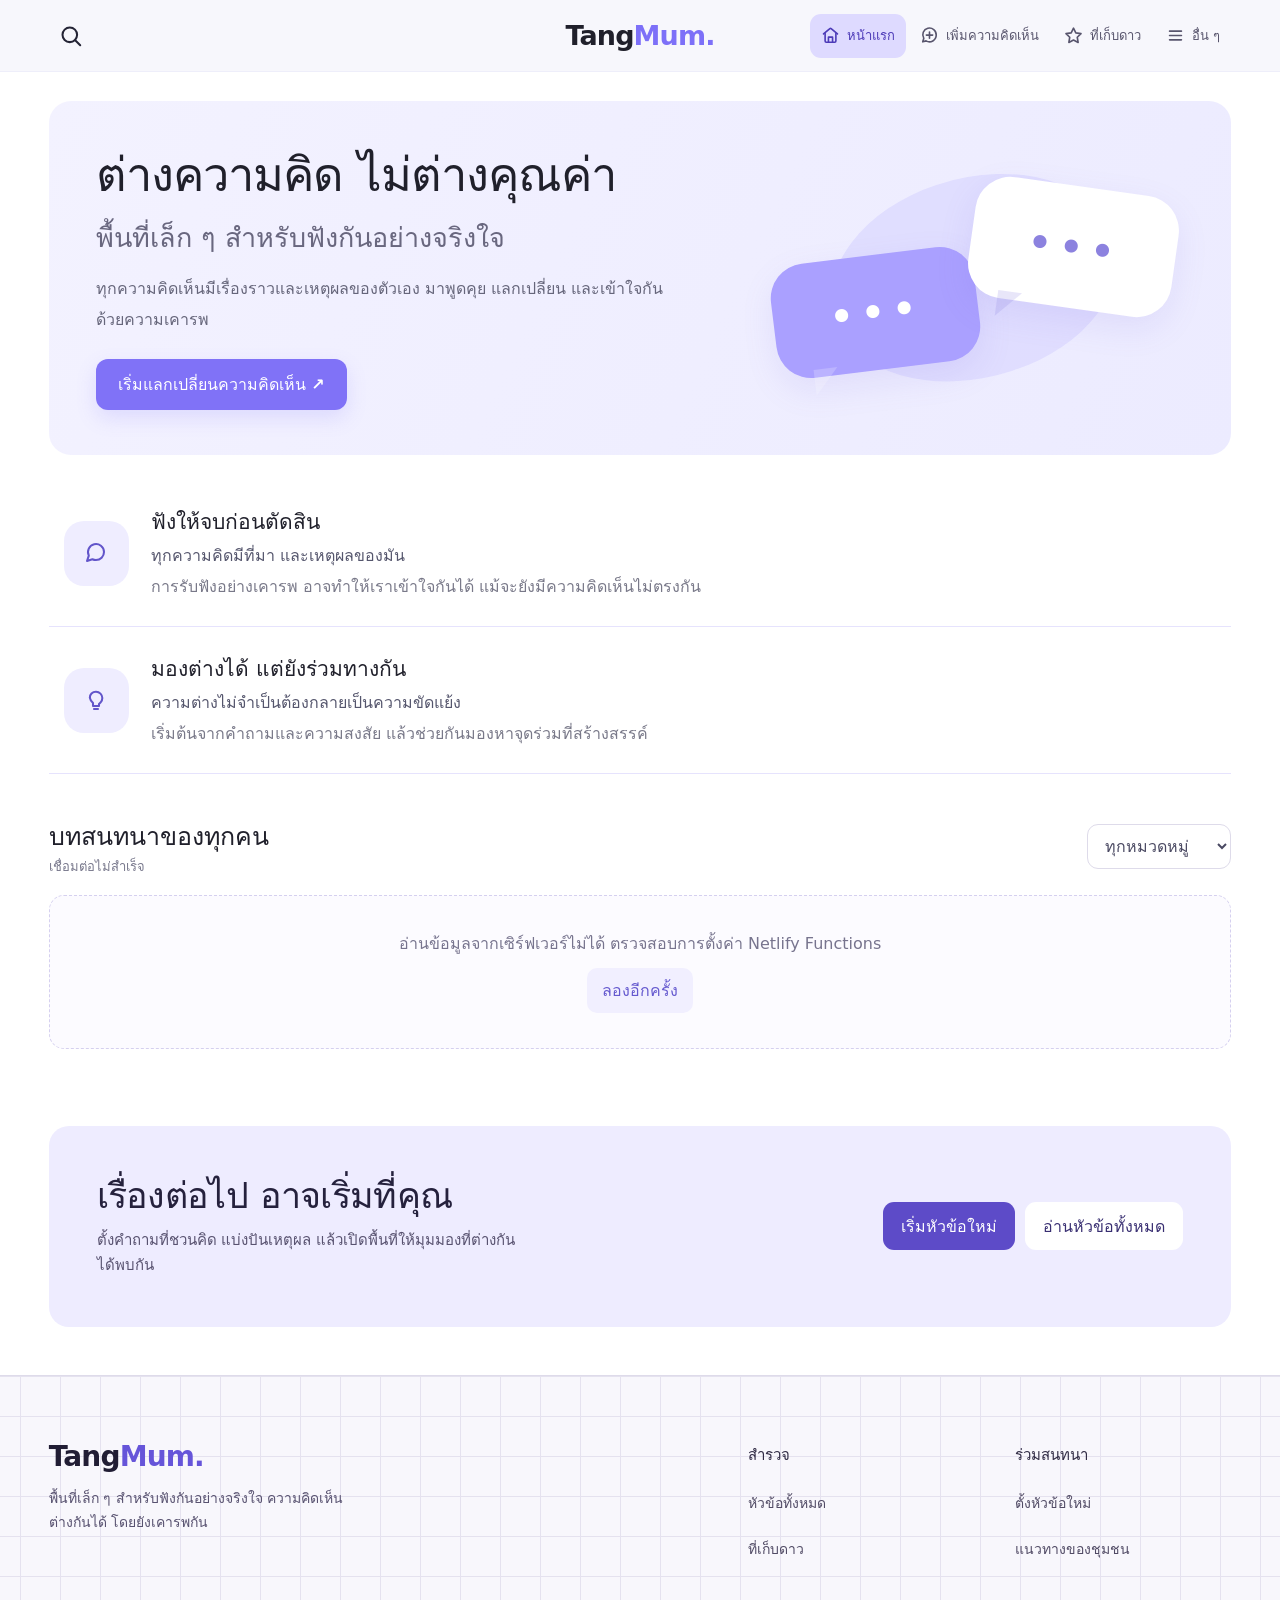
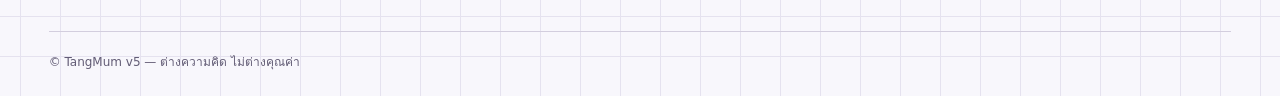
==== commit e6b46039: "Sync root page with light grid footer" ====
--- a/index.html
+++ b/index.html
@@ -18,7 +18,7 @@
     .icon-btn{border:0;background:transparent;display:inline-grid;place-items:center;width:44px;height:44px;border-radius:13px;color:#242435;transition:background .16s,color .16s}
     .icon-btn:hover{background:#e9e7fc}.topbar .icon-btn:last-child{justify-self:end}
     svg.icon{width:24px;height:24px;display:inline-block;stroke:currentColor;stroke-width:2.05;fill:none;stroke-linecap:round;stroke-linejoin:round}
-    .search-panel{background:#faf9ff;padding:14px clamp(16px,3.8vw,72px);border-bottom:1px solid #eeeeff}
+    .search-panel{position:absolute;top:calc(100% + 8px);left:clamp(16px,3.8vw,72px);width:min(520px,calc(100vw - 24px));padding:12px;background:#faf9ff;border-radius:14px;box-shadow:0 10px 28px #20193d24}
     .search-panel input{width:100%;border:1px solid #dddaf3;background:#fff;padding:12px 16px;border-radius:12px}
     main{padding:clamp(20px,2.3vw,42px) clamp(18px,3.8vw,72px) 48px}.view{max-width:none;margin:0 auto}
     .hero{display:grid;grid-template-columns:1.4fr .9fr;gap:16px;align-items:center;background:linear-gradient(115deg,#f3f2ff,#ecebff);border-radius:22px;padding:45px 47px;min-height:320px;overflow:hidden}
@@ -99,12 +99,28 @@
     }
     @media(prefers-reduced-motion:no-preference) and (max-width:1150px){.top-nav.open .nav-list{animation:tm-nav-open .18s cubic-bezier(.16,1,.3,1) both}}
     @keyframes tm-nav-open{from{opacity:0;transform:translateY(-5px)}to{opacity:1;transform:translateY(0)}}
-    footer{margin-top:32px;text-align:center;color:#aaa7bc;font-size:12px}
+    .conversation-invite{display:flex;align-items:center;justify-content:space-between;gap:30px;margin-top:clamp(56px,6vw,88px);padding:clamp(26px,3.8vw,48px);border-radius:20px;background:#eeecff}
+    .conversation-invite h2{max-width:18ch;margin:0 0 9px;color:#25213d;font-size:clamp(25px,2.8vw,36px);line-height:1.25;letter-spacing:-.02em}
+    .conversation-invite p{max-width:45ch;margin:0;color:#585270;font-size:15px;line-height:1.7}
+    .invite-actions{display:flex;align-items:center;gap:10px;flex-wrap:wrap;flex:none}
+    .invite-actions button{min-height:48px;padding:11px 18px;border:0;border-radius:11px;font-weight:700;transition:background-color .14s,color .14s,transform .14s}
+    .invite-actions button:active{transform:scale(.985)}
+    .invite-primary{background:#5d4bc8;color:#fff}.invite-primary:hover{background:#4f3db7}
+    .invite-secondary{background:#fff;color:#392f72}.invite-secondary:hover{background:#f8f7ff}
+    .site-footer{background-color:#f8f7fc;background-image:linear-gradient(#e5e2ef 1px,transparent 1px),linear-gradient(90deg,#e5e2ef 1px,transparent 1px);background-size:40px 40px;background-position:center top;border-top:1px solid #dedbea;color:#302b44;padding:clamp(42px,5vw,72px) clamp(18px,3.8vw,72px) 25px}
+    .footer-inner{display:grid;grid-template-columns:minmax(0,1.5fr) repeat(2,minmax(150px,.5fr));gap:clamp(28px,4vw,64px);max-width:1280px;margin:0 auto}
+    .footer-brand{display:inline-block;color:#211d34;font-size:28px;font-weight:800;letter-spacing:-.03em;text-decoration:none}.footer-brand span{color:#6655d9}
+    .footer-about p{max-width:34ch;margin:13px 0 0;color:#585270;font-size:14px;line-height:1.75}
+    .footer-links{display:grid;align-content:start;gap:2px}
+    .footer-links h2{margin:3px 0 12px;color:#302b44;font-size:15px}
+    .footer-links button{min-height:44px;padding:8px 0;border:0;background:transparent;color:#514b65;font-size:14px;text-align:left}
+    .footer-links button:hover{color:#5041b5;text-decoration:underline;text-underline-offset:4px}
+    .footer-bottom{max-width:1280px;margin:clamp(34px,5vw,60px) auto 0;padding-top:20px;border-top:1px solid #d3cede;color:#625c75;font-size:12px}
     @media(max-width:720px){
       :root{background:white}.site{margin:0;width:100%;max-width:none;border-radius:0;box-shadow:none}
       .topbar{height:58px;padding:0 13px}.brand{font-size:23px}.icon-btn{width:44px;height:44px}.nav-toggle{min-height:44px;min-width:44px;padding:8px}.nav-toggle span{display:none}
       .nav-list{right:12px}
-      .search-panel{padding:10px 14px}main{padding:13px 14px 38px}
+      .search-panel{left:0;width:100%;padding:10px 14px}main{padding:13px 14px 38px}
       .hero{grid-template-columns:1fr;gap:8px;min-height:auto;padding:26px 22px 12px;border-radius:16px}
       .hero h1{font-size:30px;letter-spacing:-.5px}.hero h2{font-size:18px}.hero p{font-size:14px;margin-bottom:16px}
       .primary-btn{padding:11px 16px}.hero-art{height:105px;max-width:280px;width:100%;margin:0 auto}
@@ -114,7 +130,13 @@
       .pillar h3{font-size:16px}.pillar b{font-size:13px}.pillar p{font-size:12px}
       .feed{margin-top:28px}.section-title h2,.panel-title{font-size:20px}.post-grid{grid-template-columns:1fr}
       .post{padding:16px}.panel{padding:20px 16px}.panel h1{font-size:22px}.subpage{margin-top:4px}
-      .toast{bottom:calc(18px + env(safe-area-inset-bottom))}footer{margin-top:20px}
+      .conversation-invite{display:block;margin-top:56px;padding:26px 22px;border-radius:16px}
+      .conversation-invite h2{font-size:27px}.conversation-invite p{font-size:14px}
+      .invite-actions{display:grid;grid-template-columns:1fr;margin-top:23px;gap:10px}
+      .invite-actions button{width:100%}
+      .site-footer{padding:43px 22px 25px}.footer-inner{grid-template-columns:repeat(2,minmax(0,1fr));gap:30px 18px}
+      .footer-about{grid-column:1/-1}.footer-brand{font-size:26px}.footer-bottom{margin-top:35px}
+      .toast{bottom:calc(18px + env(safe-area-inset-bottom))}
     }
     /* Short feedback stays attached to the action; content is visible immediately. */
     .post-action,.primary-btn,.secondary-btn,.back,.nav-toggle{transition:background-color .14s,border-color .14s,color .14s,box-shadow .14s,transform .14s cubic-bezier(.16,1,.3,1)}
@@ -142,7 +164,7 @@
 </svg>
 <div class="site">
    <header class="topbar" id="siteHeader">
-    <button id="searchToggle" class="icon-btn" aria-label="ค้นหา" aria-expanded="false"><svg class="icon"><use href="#i-search"/></svg></button>
+    <button id="searchToggle" class="icon-btn" aria-label="ค้นหา" aria-expanded="false" aria-controls="searchPanel"><svg class="icon"><use href="#i-search"/></svg></button>
     <a href="#" class="brand" data-view="home" aria-label="TangMum หน้าแรก">Tang<span>Mum.</span></a>
     <nav class="top-nav" id="topNav" aria-label="เมนูหลัก">
       <button class="nav-toggle" id="navToggle" type="button" aria-label="เปิดเมนูหลัก" aria-expanded="false" aria-controls="navList"><svg class="icon" aria-hidden="true"><use href="#i-menu"/></svg><span>เมนู</span></button>
@@ -153,8 +175,8 @@
         <button type="button" data-view="about"><svg class="icon" aria-hidden="true"><use href="#i-menu"/></svg><span>อื่น ๆ</span></button>
       </div>
     </nav>
+    <div class="search-panel" id="searchPanel" hidden><input id="searchInput" type="search" maxlength="90" placeholder="ค้นหาหัวข้อหรือความคิดเห็น..." aria-label="ค้นหาหัวข้อ"></div>
   </header>
-  <div class="search-panel" id="searchPanel" hidden><input id="searchInput" type="search" maxlength="90" placeholder="ค้นหาหัวข้อหรือความคิดเห็น..." aria-label="ค้นหาหัวข้อ"></div>
   <main>
     <section class="view" id="view-home">
       <div class="hero">
@@ -183,6 +205,10 @@
           </select>
         </div>
         <div class="post-grid" id="postList"><div class="empty">กำลังโหลดหัวข้อ...</div></div>
+      </section>
+      <section class="conversation-invite" aria-labelledby="inviteTitle">
+        <div><h2 id="inviteTitle">เรื่องต่อไป อาจเริ่มที่คุณ</h2><p>ตั้งคำถามที่ชวนคิด แบ่งปันเหตุผล แล้วเปิดพื้นที่ให้มุมมองที่ต่างกันได้พบกัน</p></div>
+        <div class="invite-actions"><button class="invite-primary" type="button" data-view="create">เริ่มหัวข้อใหม่</button><button class="invite-secondary" type="button" data-feed>อ่านหัวข้อทั้งหมด</button></div>
       </section>
     </section>
     <section class="view subpage" id="view-create" hidden>
@@ -227,8 +253,15 @@
         <button class="secondary-btn" data-view="home">กลับหน้าแรก</button>
       </div>
     </section>
-    <footer>© TangMum v5 — ต่างความคิด ไม่ต่างคุณค่า</footer>
   </main>
+  <footer class="site-footer">
+    <div class="footer-inner">
+      <div class="footer-about"><a href="#" class="footer-brand" data-view="home" aria-label="TangMum หน้าแรก">Tang<span>Mum.</span></a><p>พื้นที่เล็ก ๆ สำหรับฟังกันอย่างจริงใจ ความคิดเห็นต่างกันได้ โดยยังเคารพกัน</p></div>
+      <nav class="footer-links" aria-label="สำรวจ TangMum"><h2>สำรวจ</h2><button type="button" data-feed>หัวข้อทั้งหมด</button><button type="button" data-view="saved">ที่เก็บดาว</button></nav>
+      <nav class="footer-links" aria-label="ร่วมสนทนา"><h2>ร่วมสนทนา</h2><button type="button" data-view="create">ตั้งหัวข้อใหม่</button><button type="button" data-view="about">แนวทางของชุมชน</button></nav>
+    </div>
+    <div class="footer-bottom">© TangMum v5 — ต่างความคิด ไม่ต่างคุณค่า</div>
+  </footer>
 </div>
 <div role="status" class="toast" id="toast" hidden></div>
 <script>
@@ -248,6 +281,13 @@
     $('#navToggle').setAttribute('aria-label', 'เปิดเมนูหลัก');
     if (restoreFocus) $('#navToggle').focus();
   }
+  function closeSearch() {
+    $('#searchPanel').hidden = true;
+    $('#searchToggle').setAttribute('aria-expanded', 'false');
+    $('#searchInput').value = '';
+    state.search = '';
+    renderPosts();
+  }
 
   function stars() {
     try { return new Set(JSON.parse(localStorage.getItem(savedKey) || '[]')); }
@@ -360,8 +400,10 @@
     } catch (error) { $('#replyList').textContent = error.message; }
   }
   document.addEventListener('click', async event => {
+    const feedLink = event.target.closest('[data-feed]');
+    if (feedLink) {event.preventDefault();closeNav();if (!$('#searchPanel').hidden) closeSearch();switchView('home');requestAnimationFrame(() => $('#feedSection').scrollIntoView({block:'start',behavior:motionEnabled()?'smooth':'auto'}));return;}
     const navigate = event.target.closest('[data-view]');
-    if (navigate) {event.preventDefault();closeNav();switchView(navigate.dataset.view);return;}
+    if (navigate) {event.preventDefault();closeNav();if (navigate.dataset.view !== 'home' && !$('#searchPanel').hidden) closeSearch();switchView(navigate.dataset.view);return;}
     if (!event.target.closest('#topNav')) closeNav();
     const open = event.target.closest('[data-open]');
     if (open) {await openPost(open.dataset.open);return;}
@@ -380,6 +422,7 @@
     if (event.target.id === 'retryBtn') await loadPosts();
   });
   $('#navToggle').addEventListener('click', () => {
+    if (!$('#searchPanel').hidden) closeSearch();
     const open = $('#topNav').classList.toggle('open');
     $('#navToggle').setAttribute('aria-expanded', String(open));
     $('#navToggle').setAttribute('aria-label', open ? 'ปิดเมนูหลัก' : 'เปิดเมนูหลัก');
@@ -393,8 +436,11 @@
   $('#searchToggle').addEventListener('click', () => {
     const panel = $('#searchPanel'); panel.hidden = !panel.hidden;
     $('#searchToggle').setAttribute('aria-expanded', String(!panel.hidden));
-    if (!panel.hidden) {switchView('home'); $('#searchInput').focus();$('#feedSection').scrollIntoView({block:'start', behavior:motionEnabled()?'smooth':'auto'});}
-    else {$('#searchInput').value='';state.search='';renderPosts();}
+    if (!panel.hidden) {closeNav();switchView('home'); $('#searchInput').focus();$('#feedSection').scrollIntoView({block:'start', behavior:motionEnabled()?'smooth':'auto'});}
+    else closeSearch();
+  });
+  $('#searchInput').addEventListener('keydown', event => {
+    if (event.key === 'Escape') {event.preventDefault();closeSearch();$('#searchToggle').focus();}
   });
   $('#searchInput').addEventListener('input', event => {
     state.search=event.target.value; renderPosts();
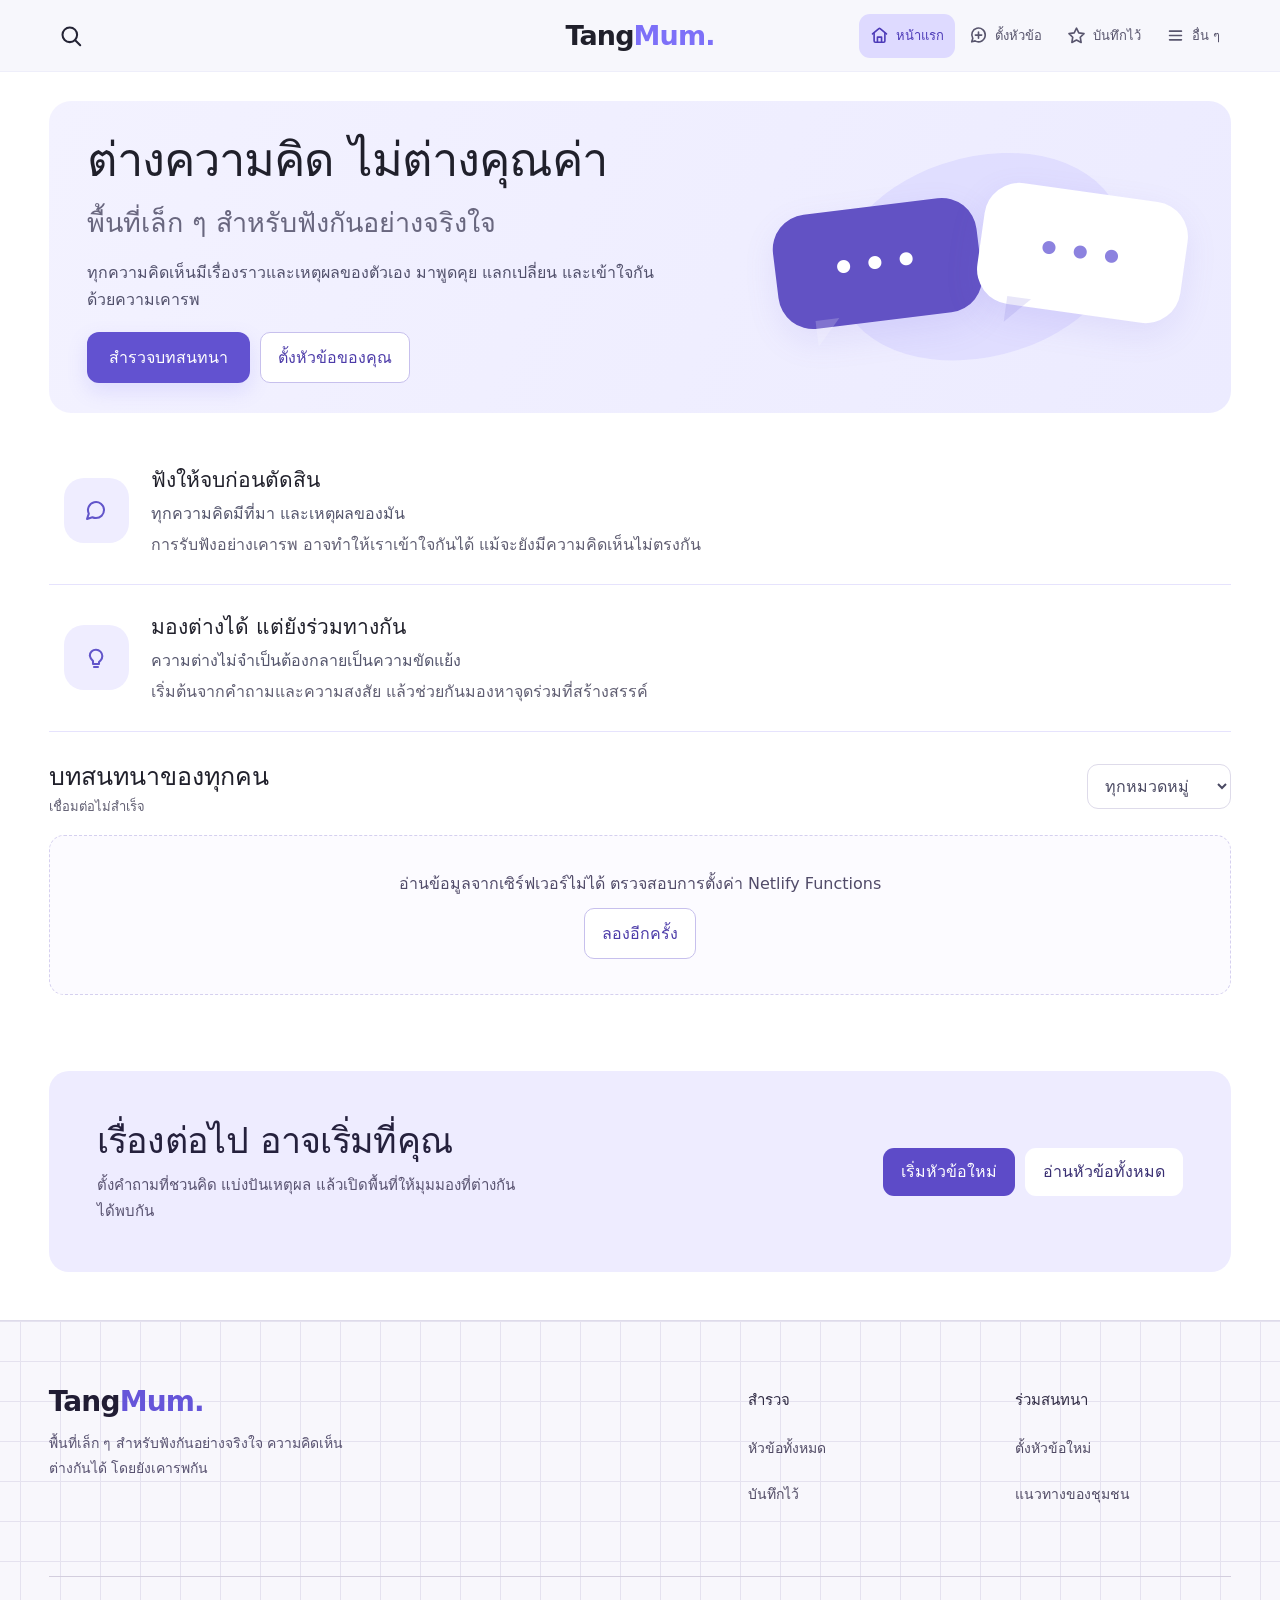
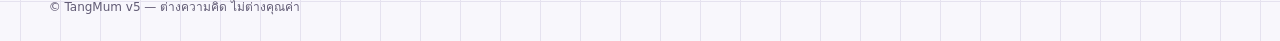
==== commit 0fa28f50: "Improve TangMum mobile UX and topic links" ====
--- a/index.html
+++ b/index.html
@@ -1,476 +1,551 @@
-<!doctype html>
-<html lang="th">
-<head>
-  <meta charset="UTF-8">
-  <meta name="viewport" content="width=device-width, initial-scale=1.0">
-  <meta name="theme-color" content="#f7f7fc">
-  <meta name="description" content="TangMum — พื้นที่แลกเปลี่ยนความคิดเห็นอย่างเคารพและสร้างสรรค์">
-  <title>TangMum | ทุกความคิดมีคุณค่า</title>
-  <style>
-    :root{font-family:system-ui,-apple-system,"Segoe UI",Tahoma,sans-serif;color:#20202b;background:#fff;font-synthesis:none}
-    *{box-sizing:border-box} [hidden]{display:none!important} html{scroll-behavior:smooth}
-    body{margin:0;min-width:280px} button,input,textarea,select{font:inherit} button{cursor:pointer} a{color:inherit}
-    button:focus-visible,input:focus-visible,textarea:focus-visible,select:focus-visible{outline:3px solid #ada4ff;outline-offset:2px}
-    .site{width:100%;min-height:100vh;margin:0;background:#fff;border-radius:0;overflow:visible;box-shadow:none}
-    .topbar{height:72px;width:100%;background:#f7f7fc;border-bottom:1px solid #eeeefa;display:grid;grid-template-columns:1fr auto 1fr;align-items:center;padding:0 clamp(16px,3.8vw,72px);position:sticky;top:0;z-index:50;transition:top .18s,width .18s,margin .18s,border-radius .18s,box-shadow .18s}
-    .topbar.is-scrolled{top:12px;width:calc(100% - 24px);margin-inline:12px;border:1px solid #e8e5f4;border-radius:16px;background:#f7f7fcf5;box-shadow:0 8px 24px #20193d1a}
-    .brand{text-decoration:none;font-size:27px;font-weight:800;letter-spacing:-.9px;line-height:1;white-space:nowrap}.brand span{color:#7d70f8}
-    .icon-btn{border:0;background:transparent;display:inline-grid;place-items:center;width:44px;height:44px;border-radius:13px;color:#242435;transition:background .16s,color .16s}
-    .icon-btn:hover{background:#e9e7fc}.topbar .icon-btn:last-child{justify-self:end}
-    svg.icon{width:24px;height:24px;display:inline-block;stroke:currentColor;stroke-width:2.05;fill:none;stroke-linecap:round;stroke-linejoin:round}
-    .search-panel{position:absolute;top:calc(100% + 8px);left:clamp(16px,3.8vw,72px);width:min(520px,calc(100vw - 24px));padding:12px;background:#faf9ff;border-radius:14px;box-shadow:0 10px 28px #20193d24}
-    .search-panel input{width:100%;border:1px solid #dddaf3;background:#fff;padding:12px 16px;border-radius:12px}
-    main{padding:clamp(20px,2.3vw,42px) clamp(18px,3.8vw,72px) 48px}.view{max-width:none;margin:0 auto}
-    .hero{display:grid;grid-template-columns:1.4fr .9fr;gap:16px;align-items:center;background:linear-gradient(115deg,#f3f2ff,#ecebff);border-radius:22px;padding:45px 47px;min-height:320px;overflow:hidden}
-    .hero h1{font-size:clamp(29px,4vw,47px);line-height:1.23;margin:0 0 12px;letter-spacing:-1px}
-    .hero h2{font-size:clamp(19px,2.5vw,27px);color:#69677f;margin:0 0 15px}
-    .hero p{font-size:16px;color:#66667b;line-height:1.9;max-width:575px;margin:0 0 24px}
-    .primary-btn{background:#8072f7;color:white;border:0;border-radius:12px;padding:13px 22px;font-weight:700;box-shadow:0 8px 20px #8678fb30}
-    .primary-btn:hover{background:#6d5de5}.primary-btn:disabled{opacity:.6;cursor:wait}
-    .secondary-btn{background:#f1efff;color:#6559cf;border:0;border-radius:10px;padding:10px 15px;font-weight:700}
-    .hero-art{height:235px;position:relative;display:grid;place-items:center;isolation:isolate}
-    .hero-art:before{content:"";position:absolute;width:290px;height:200px;background:#dcd8ffb8;border-radius:48% 52% 47% 53%;transform:rotate(-18deg);z-index:-1}
-    .bubble{position:absolute;display:grid;place-items:center;border-radius:35px;font-size:45px;letter-spacing:5px;box-shadow:0 12px 32px #8272de20}
-    .bubble.a{left:2%;bottom:26px;width:205px;height:115px;background:#aaa0ff;color:#fff;transform:rotate(-7deg)}
-    .bubble.b{right:2%;top:25px;width:205px;height:122px;background:white;color:#8c82df;transform:rotate(8deg)}
-    .bubble:after{content:"";position:absolute;bottom:-18px;left:34px;border-top:26px solid currentColor;border-right:24px solid transparent;opacity:.2}
-    .pillars{margin-top:25px}
-    .pillar{display:flex;gap:22px;align-items:center;padding:25px 15px;border-bottom:1px solid #e6e3fd}
-    .pillar-icon{width:65px;height:65px;flex:0 0 65px;background:#efedff;color:#6255ca;border-radius:20px;display:grid;place-items:center}
-    .pillar h3{margin:0 0 5px;font-size:21px}.pillar b{font-weight:600;color:#55566d}.pillar p{color:#797989;line-height:1.75;margin:5px 0 0}
-    .feed{margin-top:42px}.section-title{display:flex;justify-content:space-between;align-items:center;gap:12px;margin-bottom:18px}
-    .section-title h2,.panel-title{margin:0;font-size:25px}.muted{color:#78788c}.small{font-size:13px}
-    .filter{border:1px solid #dedbea;padding:11px 13px;border-radius:11px;color:#4a4962;background:white;max-width:180px}
-    .post-grid{display:grid;grid-template-columns:repeat(2,minmax(0,1fr));gap:17px}
-    .post{border:1px solid #e8e6f3;border-radius:20px;padding:22px;background:#fff;box-shadow:0 5px 18px #30306008;transition:transform .12s,border-color .12s;display:flex;flex-direction:column;min-width:0}
-    .post:hover{border-color:#beb7ff}
-    .post-meta{display:flex;gap:9px;align-items:center;flex-wrap:wrap;color:#848397;font-size:12px;margin-bottom:13px}
-    .tag{background:#f0eeff;color:#6e5de3;padding:5px 10px;border-radius:999px;font-size:12px;font-weight:700}
-    .post h3{font-size:19px;margin:0 0 10px;line-height:1.45}.post h3 button{border:0;padding:0;background:transparent;text-align:left;font-weight:750;color:#272638}
-    .post h3 button:hover{color:#7666eb}.post p{color:#727181;line-height:1.8;white-space:pre-wrap;overflow-wrap:anywhere;margin:0 0 16px}
-    /* ปุ่มเก็บดาวและอ่านต่อ: แยกเป็น 2 ปุ่มใหญ่ กดสะดวกทั้งคอมและมือถือ */
-    .post-bottom{display:flex;flex-direction:column;gap:13px;border-top:1px solid #f0eff7;padding-top:14px;margin-top:auto;color:#7b798f;font-size:12px}
-    .post-byline{display:flex;align-items:center;gap:7px;flex-wrap:wrap;min-width:0;line-height:1.5}
-    .post-actions{display:grid;grid-template-columns:1fr 1fr;gap:10px}
-    .post-action{border:1px solid #e5e1f5;display:flex;align-items:center;justify-content:center;gap:8px;min-height:44px;padding:10px 12px;border-radius:12px;font-size:14px;font-weight:700;transition:transform .12s,background .12s,border-color .12s,box-shadow .12s;white-space:nowrap}
-    .post-action .icon{width:19px;height:19px;flex:none}
-    .post-action:hover{border-color:#b7acf6}
-    .star-btn{background:#fff;color:#665d80}
-    .star-btn:hover{background:#f6f4ff;border-color:#b7acf6}
-    .star-btn.on{color:#5c4dc6;border-color:#b9b1ff;background:#f1efff}
-    .star-btn.on svg{fill:#aaa0ff;stroke:#6655d9}
-    .card-link{background:#7667ed;color:white;border-color:#7667ed;box-shadow:0 4px 14px #7667ed26}
-    .card-link:hover{background:#6152dd;border-color:#6152dd}
-    .detail-actions{display:flex;gap:10px;flex-wrap:wrap;margin:14px 0 8px}
-    .detail-actions .post-action{min-width:148px}
-    @media(max-width:360px){.post-actions{gap:7px}.post-action{font-size:13px;padding:9px 6px}}
-    .empty{border:1px dashed #d5d0ef;border-radius:15px;background:#fcfbff;padding:35px 20px;text-align:center;color:#77748e;grid-column:1/-1}
-    .subpage{max-width:760px;margin:12px auto 0}.panel{border:1px solid #e9e7f4;border-radius:20px;padding:30px;background:#fff}
-    .panel h1{font-size:28px;margin:0 0 9px}.panel p{color:#707085;line-height:1.8}
-    .field{display:grid;gap:7px;margin-top:17px}.field label{font-weight:700;font-size:14px}
-    .field input,.field textarea,.field select{border:1px solid #dcd9ed;border-radius:11px;padding:12px 14px;width:100%;background:#fff;color:#262536}
-    .field textarea{min-height:155px;resize:vertical;line-height:1.7}
-    .field input:focus,.field textarea:focus,.field select:focus{border-color:#8f83f5}
-    .hint{font-size:12px;color:#9290a2}.form-actions{display:flex;justify-content:flex-end;margin-top:22px;align-items:center;gap:10px}
-    .reply{padding:16px 0;border-bottom:1px solid #eeeaf5;white-space:pre-wrap;overflow-wrap:anywhere}
-    .reply strong{color:#302f41}.reply time{font-size:12px;color:#9593a3;margin-left:12px}.reply p{margin:8px 0 0;color:#5d5c6e;line-height:1.8}
-    .back{border:0;background:#f1efff;color:#6656cf;border-radius:10px;padding:9px 14px;margin-bottom:18px}
-    .detail-body{font-size:17px;line-height:1.95;white-space:pre-wrap;overflow-wrap:anywhere;margin:18px 0 25px;color:#545363}
-    .top-nav{justify-self:end;min-width:0}
-    .nav-toggle{display:none}
-    .nav-list{display:flex;align-items:center;gap:3px}
-    .nav-list button{display:inline-flex;align-items:center;justify-content:center;gap:7px;min-height:44px;padding:8px 11px;border:0;border-radius:11px;background:transparent;color:#58556d;font-size:13px;font-weight:700;white-space:nowrap;transition:background-color .14s,color .14s}
-    .nav-list button:hover{background:#e9e7fc;color:#5143be}
-    .nav-list button.active{background:#dedaff;color:#4d3bb8}
-    .nav-list .icon{width:19px;height:19px}
-    @media(prefers-reduced-motion:no-preference){
-      .nav-list button.active .icon{animation:tm-nav-select .18s cubic-bezier(.16,1,.3,1)}
-      @keyframes tm-nav-select{from{transform:scale(.86)}to{transform:scale(1)}}
-    }
-    .toast{position:fixed;bottom:20px;left:50%;transform:translateX(-50%);background:#282639;color:white;padding:12px 20px;border-radius:12px;z-index:100;box-shadow:0 12px 30px #0003;max-width:90vw;text-align:center}
-    @media(max-width:1150px){
-      .nav-toggle{display:inline-flex;align-items:center;justify-content:center;gap:7px;min-width:44px;min-height:44px;padding:8px 10px;border:1px solid #d8d4ef;border-radius:11px;background:#fff;color:#302c51;font-size:13px;font-weight:700}
-      .nav-toggle[aria-expanded=true]{background:#dedaff;border-color:#bdb4fb}
-      .nav-toggle .icon{width:21px;height:21px}
-      .nav-list{display:none;position:absolute;top:calc(100% + 8px);right:clamp(12px,3.8vw,72px);width:min(300px,calc(100vw - 24px));padding:9px;border-radius:15px;background:#fff;box-shadow:0 14px 34px #17142b24}
-      .top-nav.open .nav-list{display:grid;gap:3px}
-      .nav-list button{justify-content:flex-start;width:100%;min-height:48px;padding:10px 13px;font-size:14px}
-      .nav-list .icon{width:21px;height:21px}
-    }
-    @media(prefers-reduced-motion:no-preference) and (max-width:1150px){.top-nav.open .nav-list{animation:tm-nav-open .18s cubic-bezier(.16,1,.3,1) both}}
-    @keyframes tm-nav-open{from{opacity:0;transform:translateY(-5px)}to{opacity:1;transform:translateY(0)}}
-    .conversation-invite{display:flex;align-items:center;justify-content:space-between;gap:30px;margin-top:clamp(56px,6vw,88px);padding:clamp(26px,3.8vw,48px);border-radius:20px;background:#eeecff}
-    .conversation-invite h2{max-width:18ch;margin:0 0 9px;color:#25213d;font-size:clamp(25px,2.8vw,36px);line-height:1.25;letter-spacing:-.02em}
-    .conversation-invite p{max-width:45ch;margin:0;color:#585270;font-size:15px;line-height:1.7}
-    .invite-actions{display:flex;align-items:center;gap:10px;flex-wrap:wrap;flex:none}
-    .invite-actions button{min-height:48px;padding:11px 18px;border:0;border-radius:11px;font-weight:700;transition:background-color .14s,color .14s,transform .14s}
-    .invite-actions button:active{transform:scale(.985)}
-    .invite-primary{background:#5d4bc8;color:#fff}.invite-primary:hover{background:#4f3db7}
-    .invite-secondary{background:#fff;color:#392f72}.invite-secondary:hover{background:#f8f7ff}
-    .site-footer{background-color:#f8f7fc;background-image:linear-gradient(#e5e2ef 1px,transparent 1px),linear-gradient(90deg,#e5e2ef 1px,transparent 1px);background-size:40px 40px;background-position:center top;border-top:1px solid #dedbea;color:#302b44;padding:clamp(42px,5vw,72px) clamp(18px,3.8vw,72px) 25px}
-    .footer-inner{display:grid;grid-template-columns:minmax(0,1.5fr) repeat(2,minmax(150px,.5fr));gap:clamp(28px,4vw,64px);max-width:1280px;margin:0 auto}
-    .footer-brand{display:inline-block;color:#211d34;font-size:28px;font-weight:800;letter-spacing:-.03em;text-decoration:none}.footer-brand span{color:#6655d9}
-    .footer-about p{max-width:34ch;margin:13px 0 0;color:#585270;font-size:14px;line-height:1.75}
-    .footer-links{display:grid;align-content:start;gap:2px}
-    .footer-links h2{margin:3px 0 12px;color:#302b44;font-size:15px}
-    .footer-links button{min-height:44px;padding:8px 0;border:0;background:transparent;color:#514b65;font-size:14px;text-align:left}
-    .footer-links button:hover{color:#5041b5;text-decoration:underline;text-underline-offset:4px}
-    .footer-bottom{max-width:1280px;margin:clamp(34px,5vw,60px) auto 0;padding-top:20px;border-top:1px solid #d3cede;color:#625c75;font-size:12px}
-    @media(max-width:720px){
-      :root{background:white}.site{margin:0;width:100%;max-width:none;border-radius:0;box-shadow:none}
-      .topbar{height:58px;padding:0 13px}.brand{font-size:23px}.icon-btn{width:44px;height:44px}.nav-toggle{min-height:44px;min-width:44px;padding:8px}.nav-toggle span{display:none}
-      .nav-list{right:12px}
-      .search-panel{left:0;width:100%;padding:10px 14px}main{padding:13px 14px 38px}
-      .hero{grid-template-columns:1fr;gap:8px;min-height:auto;padding:26px 22px 12px;border-radius:16px}
-      .hero h1{font-size:30px;letter-spacing:-.5px}.hero h2{font-size:18px}.hero p{font-size:14px;margin-bottom:16px}
-      .primary-btn{padding:11px 16px}.hero-art{height:105px;max-width:280px;width:100%;margin:0 auto}
-      .hero-art:before{height:95px;width:190px}.bubble{font-size:24px;border-radius:20px}.bubble.a{width:110px;height:64px;left:10%;bottom:4px}
-      .bubble.b{width:112px;height:70px;right:10%;top:0}.bubble:after{display:none}
-      .pillar{gap:13px;padding:21px 4px}.pillar-icon{width:48px;height:48px;flex-basis:48px;border-radius:15px}
-      .pillar h3{font-size:16px}.pillar b{font-size:13px}.pillar p{font-size:12px}
-      .feed{margin-top:28px}.section-title h2,.panel-title{font-size:20px}.post-grid{grid-template-columns:1fr}
-      .post{padding:16px}.panel{padding:20px 16px}.panel h1{font-size:22px}.subpage{margin-top:4px}
-      .conversation-invite{display:block;margin-top:56px;padding:26px 22px;border-radius:16px}
-      .conversation-invite h2{font-size:27px}.conversation-invite p{font-size:14px}
-      .invite-actions{display:grid;grid-template-columns:1fr;margin-top:23px;gap:10px}
-      .invite-actions button{width:100%}
-      .site-footer{padding:43px 22px 25px}.footer-inner{grid-template-columns:repeat(2,minmax(0,1fr));gap:30px 18px}
-      .footer-about{grid-column:1/-1}.footer-brand{font-size:26px}.footer-bottom{margin-top:35px}
-      .toast{bottom:calc(18px + env(safe-area-inset-bottom))}
-    }
-    /* Short feedback stays attached to the action; content is visible immediately. */
-    .post-action,.primary-btn,.secondary-btn,.back,.nav-toggle{transition:background-color .14s,border-color .14s,color .14s,box-shadow .14s,transform .14s cubic-bezier(.16,1,.3,1)}
-    .post-action:active,.primary-btn:active,.secondary-btn:active,.back:active,.nav-toggle:active{transform:scale(.985)}
-    .feed,.view{scroll-margin-top:88px}
-    @media(prefers-reduced-motion:no-preference){.toast:not([hidden]){animation:tm-toast-in .18s cubic-bezier(.16,1,.3,1) both}}
-    @keyframes tm-toast-in{from{opacity:.7;transform:translate(-50%,5px)}to{opacity:1;transform:translate(-50%,0)}}
-    @media(prefers-reduced-motion:reduce){
-      html{scroll-behavior:auto!important}
-      *,*::before,*::after{animation-duration:.01ms!important;animation-iteration-count:1!important;transition-duration:.01ms!important;transition-delay:0ms!important}
-    }
-  </style>
-</head>
-<body>
-<svg aria-hidden="true" width="0" height="0" style="position:absolute;overflow:hidden">
-  <symbol id="i-search" viewBox="0 0 24 24"><circle cx="10.8" cy="10.8" r="7.3"/><path d="m16.2 16.2 5 5"/></symbol>
-  <symbol id="i-menu" viewBox="0 0 24 24"><path d="M4.5 6.5h15M4.5 12h15M4.5 17.5h15"/></symbol>
-  <symbol id="i-home" viewBox="0 0 24 24"><path d="m3.2 10 8-6.7a1.25 1.25 0 0 1 1.6 0l8 6.7"/><path d="M5.2 9.5V19a1.5 1.5 0 0 0 1.5 1.5h10.6a1.5 1.5 0 0 0 1.5-1.5V9.5"/><path d="M9.4 20.5v-6.4h5.2v6.4"/></symbol>
-  <symbol id="i-add" viewBox="0 0 24 24"><path d="M20.5 11.5a8.5 8.5 0 0 1-12.8 7.3L3.5 20l1.3-4.4A8.5 8.5 0 1 1 20.5 11.5Z"/><path d="M12 7.5v8M8 11.5h8"/></symbol>
-  <symbol id="i-star" viewBox="0 0 24 24"><path d="m12 2.7 2.92 5.94 6.56.95-4.74 4.62 1.12 6.53L12 17.66l-5.86 3.08 1.12-6.53-4.74-4.62 6.56-.95L12 2.7Z"/></symbol>
-  <symbol id="i-chevron" viewBox="0 0 24 24"><path d="m9 5 7 7-7 7"/></symbol>
-  <symbol id="i-chat" viewBox="0 0 24 24"><path d="M20 11a8 8 0 0 1-8 8 8.7 8.7 0 0 1-3.6-.8L3 20l1.8-5.4A8 8 0 1 1 20 11Z"/></symbol>
-  <symbol id="i-light" viewBox="0 0 24 24"><path d="M9 18h6m-5 3h4M9 15c-4-4-4-7-1.5-9.5a6.4 6.4 0 0 1 9 9.1L15 16v2H9z"/></symbol>
-  <symbol id="i-back" viewBox="0 0 24 24"><path d="M19 12H5m7-7-7 7 7 7"/></symbol>
-</svg>
-<div class="site">
-   <header class="topbar" id="siteHeader">
-    <button id="searchToggle" class="icon-btn" aria-label="ค้นหา" aria-expanded="false" aria-controls="searchPanel"><svg class="icon"><use href="#i-search"/></svg></button>
-    <a href="#" class="brand" data-view="home" aria-label="TangMum หน้าแรก">Tang<span>Mum.</span></a>
-    <nav class="top-nav" id="topNav" aria-label="เมนูหลัก">
-      <button class="nav-toggle" id="navToggle" type="button" aria-label="เปิดเมนูหลัก" aria-expanded="false" aria-controls="navList"><svg class="icon" aria-hidden="true"><use href="#i-menu"/></svg><span>เมนู</span></button>
-      <div class="nav-list" id="navList">
-        <button type="button" data-view="home" class="active" aria-current="page"><svg class="icon" aria-hidden="true"><use href="#i-home"/></svg><span>หน้าแรก</span></button>
-        <button type="button" data-view="create"><svg class="icon" aria-hidden="true"><use href="#i-add"/></svg><span>เพิ่มความคิดเห็น</span></button>
-        <button type="button" data-view="saved"><svg class="icon" aria-hidden="true"><use href="#i-star"/></svg><span>ที่เก็บดาว</span></button>
-        <button type="button" data-view="about"><svg class="icon" aria-hidden="true"><use href="#i-menu"/></svg><span>อื่น ๆ</span></button>
-      </div>
-    </nav>
-    <div class="search-panel" id="searchPanel" hidden><input id="searchInput" type="search" maxlength="90" placeholder="ค้นหาหัวข้อหรือความคิดเห็น..." aria-label="ค้นหาหัวข้อ"></div>
-  </header>
-  <main>
-    <section class="view" id="view-home">
-      <div class="hero">
-        <div>
-          <h1>ต่างความคิด ไม่ต่างคุณค่า</h1>
-          <h2>พื้นที่เล็ก ๆ สำหรับฟังกันอย่างจริงใจ</h2>
-          <p>ทุกความคิดเห็นมีเรื่องราวและเหตุผลของตัวเอง มาพูดคุย แลกเปลี่ยน และเข้าใจกันด้วยความเคารพ</p>
-          <button class="primary-btn" data-view="create">เริ่มแลกเปลี่ยนความคิดเห็น ↗</button>
-        </div>
-        <div class="hero-art" aria-hidden="true"><div class="bubble a">•••</div><div class="bubble b">•••</div></div>
-      </div>
-      <div class="pillars">
-        <article class="pillar">
-          <div class="pillar-icon"><svg class="icon"><use href="#i-chat"/></svg></div>
-          <div><h3>ฟังให้จบก่อนตัดสิน</h3><b>ทุกความคิดมีที่มา และเหตุผลของมัน</b><p>การรับฟังอย่างเคารพ อาจทำให้เราเข้าใจกันได้ แม้จะยังมีความคิดเห็นไม่ตรงกัน</p></div>
-        </article>
-        <article class="pillar">
-          <div class="pillar-icon"><svg class="icon"><use href="#i-light"/></svg></div>
-          <div><h3>มองต่างได้ แต่ยังร่วมทางกัน</h3><b>ความต่างไม่จำเป็นต้องกลายเป็นความขัดแย้ง</b><p>เริ่มต้นจากคำถามและความสงสัย แล้วช่วยกันมองหาจุดร่วมที่สร้างสรรค์</p></div>
-        </article>
-      </div>
-      <section class="feed" id="feedSection" aria-label="หัวข้อสนทนา">
-        <div class="section-title"><div><h2>บทสนทนาของทุกคน</h2><div class="muted small" id="postCount">กำลังโหลด...</div></div>
-          <select class="filter" id="categoryFilter" aria-label="กรองหมวดหมู่">
-            <option value="">ทุกหมวดหมู่</option><option>สังคม</option><option>การศึกษา</option><option>เทคโนโลยี</option><option>สิ่งแวดล้อม</option><option>ชีวิตประจำวัน</option>
-          </select>
-        </div>
-        <div class="post-grid" id="postList"><div class="empty">กำลังโหลดหัวข้อ...</div></div>
-      </section>
-      <section class="conversation-invite" aria-labelledby="inviteTitle">
-        <div><h2 id="inviteTitle">เรื่องต่อไป อาจเริ่มที่คุณ</h2><p>ตั้งคำถามที่ชวนคิด แบ่งปันเหตุผล แล้วเปิดพื้นที่ให้มุมมองที่ต่างกันได้พบกัน</p></div>
-        <div class="invite-actions"><button class="invite-primary" type="button" data-view="create">เริ่มหัวข้อใหม่</button><button class="invite-secondary" type="button" data-feed>อ่านหัวข้อทั้งหมด</button></div>
-      </section>
-    </section>
-    <section class="view subpage" id="view-create" hidden>
-      <div class="panel">
-        <h1>เพิ่มความคิดเห็นของคุณ</h1>
-        <p>อยากชวนคนอื่นคิดเรื่องอะไร? ตั้งคำถาม แบ่งปันเหตุผล และชวนพูดคุยอย่างเป็นมิตร</p>
-        <form id="postForm">
-          <div class="field"><label for="postName">ชื่อที่แสดง (ไม่บังคับ)</label><input id="postName" maxlength="28" placeholder="เว้นว่างเพื่อใช้นามแฝง"></div>
-          <div class="field"><label for="postCategory">หมวดหมู่ *</label><select id="postCategory" required><option value="">เลือกหมวดหมู่</option><option>สังคม</option><option>การศึกษา</option><option>เทคโนโลยี</option><option>สิ่งแวดล้อม</option><option>ชีวิตประจำวัน</option></select></div>
-          <div class="field"><label for="postTitle">หัวข้อที่อยากชวนคุย *</label><input id="postTitle" required minlength="8" maxlength="90" placeholder="เช่น AI ควรมีบทบาทในการเรียนมากแค่ไหน?"></div>
-          <div class="field"><label for="postBody">ความคิดเห็นหรือเหตุผลของคุณ *</label><textarea id="postBody" required minlength="20" maxlength="1000" placeholder="ลองบอกมุมมอง เหตุผล หรือคำถามที่อยากให้ทุกคนช่วยกันคิด..."></textarea><span class="hint">20–1,000 ตัวอักษร กรุณาไม่เปิดเผยข้อมูลส่วนบุคคล</span></div>
-          <div class="field"><label><input type="checkbox" id="postAgree" required style="width:auto;margin-right:6px"> ฉันจะเคารพผู้อื่น ไม่คุกคามหรือเผยแพร่ข้อมูลส่วนตัว</label></div>
-          <div class="form-actions"><button type="button" class="secondary-btn" data-view="home">ยกเลิก</button><button class="primary-btn" type="submit" id="postSubmit">เผยแพร่ความคิดเห็น</button></div>
-        </form>
-      </div>
-    </section>
-    <section class="view subpage" id="view-saved" hidden>
-      <div class="section-title"><div><h1 class="panel-title">☆ ที่เก็บดาว</h1><p class="muted">หัวข้อที่บันทึกไว้ในเบราว์เซอร์เครื่องนี้</p></div></div>
-      <div class="post-grid" id="savedList"></div>
-    </section>
-    <section class="view subpage" id="view-detail" hidden>
-      <button class="back" data-view="home">← กลับไปหน้าหลัก</button>
-      <article class="panel" id="detailPanel"></article>
-      <div class="panel" style="margin-top:18px">
-        <h2 class="panel-title">ความคิดเห็นตอบกลับ</h2>
-        <div id="replyList"><p class="muted">กำลังโหลด...</p></div>
-        <form id="replyForm">
-          <div class="field"><label for="replyName">ชื่อที่แสดง (ไม่บังคับ)</label><input id="replyName" maxlength="28" placeholder="ผู้ใช้นิรนาม"></div>
-          <div class="field"><label for="replyBody">ร่วมแลกเปลี่ยนอย่างเคารพ *</label><textarea id="replyBody" required minlength="3" maxlength="650" style="min-height:105px" placeholder="คุณมีมุมมองอย่างไร?"></textarea></div>
-          <div class="form-actions"><button class="primary-btn" type="submit" id="replySubmit">ส่งคำตอบ</button></div>
-        </form>
-      </div>
-    </section>
-    <section class="view subpage" id="view-about" hidden>
-      <div class="panel"><h1>เกี่ยวกับ TangMum</h1>
-        <p><b>TangMum</b> เป็นเว็บไซต์ทดลองสร้างสรรค์เพื่อส่งเสริมการฟังและการแลกเปลี่ยนความคิดเห็นที่แตกต่างอย่างมีเหตุผลและเคารพซึ่งกันและกัน</p>
-        <h2>แนวทางของชุมชน</h2>
-        <p>พูดคุยด้วยเหตุผล ไม่ใช้ถ้อยคำเกลียดชัง ไม่คุกคาม ไม่เผยแพร่ข้อมูลส่วนตัว ไม่ปลอมเป็นผู้อื่น และไม่โพสต์เนื้อหาผิดกฎหมาย ผู้ดูแลสามารถซ่อนข้อความที่ไม่เหมาะสมได้</p>
-        <h2>การเก็บข้อมูล</h2>
-        <p>ชื่อที่แสดง หัวข้อ และข้อความจะถูกเก็บใน Google Sheets ของผู้ดูแลเพื่อแสดงต่อสาธารณะ ไม่ต้องสมัครสมาชิก รายการเก็บดาวบันทึกไว้ภายในเบราว์เซอร์ของคุณเท่านั้น</p>
-        <p class="small muted">เว็บไซต์ต้นแบบสำหรับโครงงานด้าน Interactive Media และ UI/UX Design</p>
-        <button class="secondary-btn" data-view="home">กลับหน้าแรก</button>
-      </div>
-    </section>
-  </main>
-  <footer class="site-footer">
-    <div class="footer-inner">
-      <div class="footer-about"><a href="#" class="footer-brand" data-view="home" aria-label="TangMum หน้าแรก">Tang<span>Mum.</span></a><p>พื้นที่เล็ก ๆ สำหรับฟังกันอย่างจริงใจ ความคิดเห็นต่างกันได้ โดยยังเคารพกัน</p></div>
-      <nav class="footer-links" aria-label="สำรวจ TangMum"><h2>สำรวจ</h2><button type="button" data-feed>หัวข้อทั้งหมด</button><button type="button" data-view="saved">ที่เก็บดาว</button></nav>
-      <nav class="footer-links" aria-label="ร่วมสนทนา"><h2>ร่วมสนทนา</h2><button type="button" data-view="create">ตั้งหัวข้อใหม่</button><button type="button" data-view="about">แนวทางของชุมชน</button></nav>
-    </div>
-    <div class="footer-bottom">© TangMum v5 — ต่างความคิด ไม่ต่างคุณค่า</div>
-  </footer>
-</div>
-<div role="status" class="toast" id="toast" hidden></div>
-<script>
-(() => {
-  'use strict';
-  const API = '/.netlify/functions/api';
-  const $ = selector => document.querySelector(selector);
-  const state = {posts: [], active: 'home', currentPost: null, search: '', loading: false};
-  const views = ['home', 'create', 'saved', 'detail', 'about'];
-  const savedKey = 'tangmum_saved_v1';
-  let toastTimer;
-  const reducedMotion = window.matchMedia('(prefers-reduced-motion: reduce)');
-  const motionEnabled = () => !reducedMotion.matches;
-  function closeNav(restoreFocus = false) {
-    $('#topNav').classList.remove('open');
-    $('#navToggle').setAttribute('aria-expanded', 'false');
-    $('#navToggle').setAttribute('aria-label', 'เปิดเมนูหลัก');
-    if (restoreFocus) $('#navToggle').focus();
-  }
-  function closeSearch() {
-    $('#searchPanel').hidden = true;
-    $('#searchToggle').setAttribute('aria-expanded', 'false');
-    $('#searchInput').value = '';
-    state.search = '';
-    renderPosts();
-  }
-
-  function stars() {
-    try { return new Set(JSON.parse(localStorage.getItem(savedKey) || '[]')); }
-    catch { return new Set(); }
-  }
-  function saveStars(set) {
-    try { localStorage.setItem(savedKey, JSON.stringify([...set])); }
-    catch { notify('เบราว์เซอร์ไม่อนุญาตให้บันทึกดาว'); }
-  }
-  function escapeHTML(value) {
-    return String(value ?? '').replace(/[&<>"']/g, c => ({'&':'&amp;','<':'&lt;','>':'&gt;','"':'&quot;',"'":'&#39;'}[c]));
-  }
-  function notify(message) {
-    const box = $('#toast'); box.textContent = message; box.hidden = false;
-    clearTimeout(toastTimer); toastTimer = setTimeout(() => {box.hidden = true;}, 3800);
-  }
-  async function api(action, payload = {}) {
-    const response = await fetch(API, {
-      method: 'POST', headers: {'content-type':'application/json'},
-      body: JSON.stringify({action, ...payload})
-    });
-    let result;
-    try { result = await response.json(); }
-    catch { throw new Error('อ่านข้อมูลจากเซิร์ฟเวอร์ไม่ได้ ตรวจสอบการตั้งค่า Netlify Functions'); }
-    if (!response.ok || !result.ok) throw new Error(result.error || 'เกิดข้อผิดพลาดกับระบบ');
-    return result;
-  }
-  function switchView(name) {
-    if (!views.includes(name)) return;
-    const current = document.querySelector('.view:not([hidden])');
-    const destination = $('#view-' + name);
-    if (name === 'saved') renderSaved();
-    if (current === destination) {
-      window.scrollTo({top:0,behavior:'instant'});
-      return;
-    }
-    state.active = name;
-    for (const view of views) $('#view-' + view).hidden = name !== view;
-    document.querySelectorAll('.top-nav [data-view]').forEach(btn => {
-      const active = btn.dataset.view === (name === 'detail' ? 'home' : name);
-      btn.classList.toggle('active', active);
-      if (active) btn.setAttribute('aria-current','page'); else btn.removeAttribute('aria-current');
-    });
-    window.scrollTo({top:0, behavior:'instant'});
-  }
-  function starButtonHTML(post) {
-    const isStar = stars().has(post.id);
-    return `<button type="button" class="post-action star-btn ${isStar ? 'on' : ''}" data-star="${escapeHTML(post.id)}" aria-pressed="${isStar}" aria-label="${isStar ? 'นำออกจากที่เก็บดาว' : 'เก็บดาวหัวข้อนี้'}">
-      <svg class="icon" aria-hidden="true"><use href="#i-star"/></svg><span>${isStar ? 'เก็บแล้ว' : 'เก็บดาว'}</span>
-    </button>`;
-  }
-  function cardHTML(post) {
-    const preview = post.body.length > 185 ? post.body.slice(0, 185) + '…' : post.body;
-    return `<article class="post">
-      <div class="post-meta"><span class="tag">${escapeHTML(post.category)}</span><span>${escapeHTML(post.createdAt)}</span></div>
-      <h3><button data-open="${escapeHTML(post.id)}">${escapeHTML(post.title)}</button></h3>
-      <p>${escapeHTML(preview)}</p>
-      <div class="post-bottom">
-        <div class="post-byline"><span>โดย ${escapeHTML(post.nickname)}</span><span aria-hidden="true">•</span><span>${Number(post.replyCount)||0} คำตอบ</span></div>
-        <div class="post-actions">
-          ${starButtonHTML(post)}
-          <button type="button" class="post-action card-link" data-open="${escapeHTML(post.id)}" aria-label="อ่านรายละเอียดหัวข้อ ${escapeHTML(post.title)}">อ่านต่อ <svg class="icon" aria-hidden="true"><use href="#i-chevron"/></svg></button>
-        </div>
-      </div>
-    </article>`;
-  }
-  function renderPosts() {
-    const category = $('#categoryFilter').value;
-    const word = state.search.trim().toLocaleLowerCase('th');
-    const filtered = state.posts.filter(p => (!category || p.category === category) &&
-      (!word || [p.title,p.body,p.nickname,p.category].join(' ').toLocaleLowerCase('th').includes(word)));
-    $('#postCount').textContent = `${filtered.length} หัวข้อ`;
-    $('#postList').innerHTML = filtered.length ? filtered.map(cardHTML).join('') :
-      '<div class="empty">ยังไม่มีหัวข้อที่ตรงกับการค้นหา ลองเริ่มต้นตั้งหัวข้อแรกได้เลย</div>';
-  }
-  function renderSaved() {
-    const set = stars();
-    const list = state.posts.filter(post => set.has(post.id));
-    $('#savedList').innerHTML = list.length ? list.map(cardHTML).join('') :
-      '<div class="empty">ยังไม่มีหัวข้อที่เก็บดาว ลองเลือกเรื่องที่สนใจแล้วกดปุ่ม “เก็บดาว” เพื่อกลับมาอ่านภายหลังได้เลย</div>';
-  }
-  async function loadPosts() {
-    try {
-      const result = await api('list');
-      state.posts = result.posts || [];
-      renderPosts(); renderSaved();
-    } catch (error) {
-      $('#postCount').textContent = 'เชื่อมต่อไม่สำเร็จ';
-      $('#postList').innerHTML = `<div class="empty">${escapeHTML(error.message)}<br><button class="secondary-btn" id="retryBtn" style="margin-top:12px">ลองอีกครั้ง</button></div>`;
-    }
-  }
-  async function openPost(id) {
-    const post = state.posts.find(p => p.id === id);
-    if (!post) {notify('ไม่พบหัวข้อ');return;}
-    state.currentPost = id;
-    $('#detailPanel').innerHTML = `<div class="post-meta"><span class="tag">${escapeHTML(post.category)}</span><span>${escapeHTML(post.createdAt)}</span></div>
-      <h1>${escapeHTML(post.title)}</h1><div class="muted small">เขียนโดย ${escapeHTML(post.nickname)}</div>
-      <div class="detail-body">${escapeHTML(post.body)}</div><div class="detail-actions">${starButtonHTML(post)}</div>`;
-    $('#replyList').innerHTML = '<p class="muted">กำลังโหลดคำตอบ...</p>';
-    switchView('detail');
-    await loadReplies(id);
-  }
-  async function loadReplies(id) {
-    try {
-      const result = await api('replies', {postId:id});
-      if (state.currentPost !== id) return;
-      $('#replyList').innerHTML = result.replies.length ? result.replies.map(reply =>
-        `<div class="reply"><strong>${escapeHTML(reply.nickname)}</strong><time>${escapeHTML(reply.createdAt)}</time><p>${escapeHTML(reply.body)}</p></div>`).join('') :
-        '<p class="muted">ยังไม่มีคำตอบ มาเป็นคนแรกที่ชวนคุยอย่างสร้างสรรค์กันเถอะ</p>';
-    } catch (error) { $('#replyList').textContent = error.message; }
-  }
-  document.addEventListener('click', async event => {
-    const feedLink = event.target.closest('[data-feed]');
-    if (feedLink) {event.preventDefault();closeNav();if (!$('#searchPanel').hidden) closeSearch();switchView('home');requestAnimationFrame(() => $('#feedSection').scrollIntoView({block:'start',behavior:motionEnabled()?'smooth':'auto'}));return;}
-    const navigate = event.target.closest('[data-view]');
-    if (navigate) {event.preventDefault();closeNav();if (navigate.dataset.view !== 'home' && !$('#searchPanel').hidden) closeSearch();switchView(navigate.dataset.view);return;}
-    if (!event.target.closest('#topNav')) closeNav();
-    const open = event.target.closest('[data-open]');
-    if (open) {await openPost(open.dataset.open);return;}
-    const star = event.target.closest('[data-star]');
-    if (star) {
-      const set = stars(); const id = star.dataset.star;
-      if (set.has(id)) set.delete(id); else set.add(id);
-      saveStars(set); renderPosts(); renderSaved();
-      if (state.active === 'detail' && state.currentPost === id) {
-        const post = state.posts.find(p => p.id === id);
-        if (post) $('#detailPanel .detail-actions').innerHTML = starButtonHTML(post);
-      }
-      notify(set.has(id) ? 'บันทึกไว้ในที่เก็บดาวแล้ว' : 'นำออกจากที่เก็บดาวแล้ว');
-      return;
-    }
-    if (event.target.id === 'retryBtn') await loadPosts();
-  });
-  $('#navToggle').addEventListener('click', () => {
-    if (!$('#searchPanel').hidden) closeSearch();
-    const open = $('#topNav').classList.toggle('open');
-    $('#navToggle').setAttribute('aria-expanded', String(open));
-    $('#navToggle').setAttribute('aria-label', open ? 'ปิดเมนูหลัก' : 'เปิดเมนูหลัก');
-  });
-  $('#topNav').addEventListener('keydown', event => {
-    if (event.key === 'Escape' && $('#topNav').classList.contains('open')) {event.preventDefault();closeNav(true);}
-  });
-  const updateHeader = () => $('#siteHeader').classList.toggle('is-scrolled', window.scrollY > 32);
-  window.addEventListener('scroll', updateHeader, {passive:true});
-  updateHeader();
-  $('#searchToggle').addEventListener('click', () => {
-    const panel = $('#searchPanel'); panel.hidden = !panel.hidden;
-    $('#searchToggle').setAttribute('aria-expanded', String(!panel.hidden));
-    if (!panel.hidden) {closeNav();switchView('home'); $('#searchInput').focus();$('#feedSection').scrollIntoView({block:'start', behavior:motionEnabled()?'smooth':'auto'});}
-    else closeSearch();
-  });
-  $('#searchInput').addEventListener('keydown', event => {
-    if (event.key === 'Escape') {event.preventDefault();closeSearch();$('#searchToggle').focus();}
-  });
-  $('#searchInput').addEventListener('input', event => {
-    state.search=event.target.value; renderPosts();
-  });
-  $('#categoryFilter').addEventListener('change', renderPosts);
-  $('#postForm').addEventListener('submit', async event => {
-    event.preventDefault();const btn = $('#postSubmit'); btn.disabled=true;btn.textContent='กำลังส่ง...';
-    try {
-      await api('add', {
-        nickname:$('#postName').value,
-        category:$('#postCategory').value,
-        title:$('#postTitle').value,
-        body:$('#postBody').value
-      });
-      $('#postForm').reset();$('#categoryFilter').value='';$('#searchInput').value='';state.search='';
-      switchView('home'); await loadPosts(); notify('เผยแพร่หัวข้อเรียบร้อยแล้ว');
-    } catch (error) {notify(error.message);}
-    finally {btn.disabled=false;btn.textContent='เผยแพร่ความคิดเห็น';}
-  });
-  $('#replyForm').addEventListener('submit', async event => {
-    event.preventDefault(); if (!state.currentPost) return;
-    const id = state.currentPost, btn=$('#replySubmit');btn.disabled=true;btn.textContent='กำลังส่ง...';
-    try {
-      await api('reply', {postId:id,nickname:$('#replyName').value,body:$('#replyBody').value});
-      $('#replyForm').reset();await loadReplies(id);await loadPosts();notify('ส่งคำตอบเรียบร้อยแล้ว');
-    } catch (error) {notify(error.message);}
-    finally {btn.disabled=false;btn.textContent='ส่งคำตอบ';}
-  });
-  loadPosts();
-})();
-</script>
-</body>
-</html>
+<!doctype html>
+<html lang="th">
+<head>
+  <meta charset="UTF-8">
+  <meta name="viewport" content="width=device-width, initial-scale=1.0">
+  <meta name="theme-color" content="#f7f7fc">
+  <meta name="description" content="TangMum — พื้นที่แลกเปลี่ยนความคิดเห็นอย่างเคารพและสร้างสรรค์">
+  <title>TangMum | ทุกความคิดมีคุณค่า</title>
+  <style>
+    :root{font-family:system-ui,-apple-system,"Segoe UI",Tahoma,sans-serif;color:#20202b;background:#fff;font-synthesis:none}
+    *{box-sizing:border-box} [hidden]{display:none!important} html{scroll-behavior:smooth}
+    body{margin:0;min-width:280px} button,input,textarea,select{font:inherit} button{cursor:pointer} a{color:inherit}
+    button:focus-visible,a:focus-visible,input:focus-visible,textarea:focus-visible,select:focus-visible{outline:3px solid #5141bc;outline-offset:3px}
+    .site{width:100%;min-height:100vh;margin:0;background:#fff;border-radius:0;overflow:visible;box-shadow:none}
+    .topbar{height:72px;width:100%;background:#f7f7fc;border-bottom:1px solid #eeeefa;display:grid;grid-template-columns:1fr auto 1fr;align-items:center;padding:0 clamp(16px,3.8vw,72px);position:sticky;top:0;z-index:50;transition:background-color .18s,border-color .18s,box-shadow .18s}
+    .topbar.is-scrolled{top:12px;width:calc(100% - 24px);margin-inline:12px;border:1px solid #e8e5f4;border-radius:16px;background:#f7f7fcf5;box-shadow:0 8px 24px #20193d1a}
+    .brand{text-decoration:none;font-size:27px;font-weight:800;letter-spacing:-.9px;line-height:1;white-space:nowrap}.brand span{color:#7d70f8}
+    .icon-btn{border:0;background:transparent;display:inline-grid;place-items:center;width:44px;height:44px;border-radius:13px;color:#242435;transition:background .16s,color .16s}
+    .icon-btn:hover{background:#e9e7fc}.topbar .icon-btn:last-child{justify-self:end}
+    svg.icon{width:24px;height:24px;display:inline-block;stroke:currentColor;stroke-width:2.05;fill:none;stroke-linecap:round;stroke-linejoin:round}
+    .search-panel{position:absolute;top:calc(100% + 8px);left:clamp(16px,3.8vw,72px);width:min(520px,calc(100vw - 24px));padding:12px;background:#faf9ff;border-radius:14px;box-shadow:0 10px 28px #20193d24}
+    .search-panel input{width:100%;border:1px solid #dddaf3;background:#fff;padding:12px 16px;border-radius:12px}
+    main{padding:clamp(20px,2.3vw,42px) clamp(18px,3.8vw,72px) 48px}.view{max-width:none;margin:0 auto}
+    .hero{display:grid;grid-template-columns:1.4fr .9fr;gap:16px;align-items:center;background:linear-gradient(115deg,#f3f2ff,#ecebff);border-radius:22px;padding:30px 38px;min-height:240px;overflow:hidden}
+    .hero h1{font-size:clamp(29px,4vw,47px);line-height:1.23;margin:0 0 12px;letter-spacing:-1px}
+    .hero h2{font-size:clamp(19px,2.5vw,27px);color:#69677f;margin:0 0 15px}
+    .hero p{font-size:16px;color:#51506b;line-height:1.7;max-width:575px;margin:0 0 18px}
+    .hero-actions{display:flex;gap:10px;flex-wrap:wrap}
+    .primary-btn{background:#6252d0;color:white;border:0;border-radius:12px;padding:13px 22px;font-weight:700;box-shadow:0 8px 20px #8678fb30}
+    .primary-btn:hover{background:#6d5de5}.primary-btn:disabled{opacity:.6;cursor:wait}
+    .secondary-btn{background:#fff;color:#4d3ca9;border:1px solid #c7c0ed;border-radius:10px;padding:12px 17px;font-weight:700}
+    .hero-art{height:180px;position:relative;display:grid;place-items:center;isolation:isolate}
+    .hero-art:before{content:"";position:absolute;width:290px;height:200px;background:#dcd8ffb8;border-radius:48% 52% 47% 53%;transform:rotate(-18deg);z-index:-1}
+    .bubble{position:absolute;display:grid;place-items:center;border-radius:35px;font-size:45px;letter-spacing:5px;box-shadow:0 12px 32px #8272de20}
+    .bubble.a{left:2%;bottom:26px;width:205px;height:115px;background:#6252c4;color:#fff;transform:rotate(-7deg)}
+    .bubble.b{right:2%;top:25px;width:205px;height:122px;background:white;color:#8c82df;transform:rotate(8deg)}
+    .bubble:after{content:"";position:absolute;bottom:-18px;left:34px;border-top:26px solid currentColor;border-right:24px solid transparent;opacity:.2}
+    .pillars{margin-top:25px}
+    .pillar{display:flex;gap:22px;align-items:center;padding:25px 15px;border-bottom:1px solid #e6e3fd}
+    .pillar-icon{width:65px;height:65px;flex:0 0 65px;background:#efedff;color:#6255ca;border-radius:20px;display:grid;place-items:center}
+    .pillar h3{margin:0 0 5px;font-size:21px}.pillar b{font-weight:600;color:#55566d}.pillar p{color:#605e72;line-height:1.75;margin:5px 0 0}
+    .feed{margin-top:24px}.section-title{display:flex;justify-content:space-between;align-items:center;gap:12px;margin-bottom:18px}
+    .section-title h2,.panel-title{margin:0;font-size:25px}.muted{color:#605e72}.small{font-size:13px}
+    .filter{border:1px solid #dedbea;padding:11px 13px;border-radius:11px;color:#4a4962;background:white;max-width:180px}
+    .post-grid{display:grid;grid-template-columns:repeat(2,minmax(0,1fr));gap:17px}
+    .post{border:1px solid #e8e6f3;border-radius:20px;padding:22px;background:#fff;box-shadow:0 5px 18px #30306008;transition:transform .12s,border-color .12s;display:flex;flex-direction:column;min-width:0}
+    .post:hover{border-color:#beb7ff}
+    .post-meta{display:flex;gap:9px;align-items:center;flex-wrap:wrap;color:#605e72;font-size:12px;margin-bottom:13px}
+    .tag{background:#f0eeff;color:#4d3db5;padding:5px 10px;border-radius:999px;font-size:12px;font-weight:700}
+    .post h3{font-size:19px;margin:0 0 10px;line-height:1.45}.post h3 button{border:0;padding:0;background:transparent;text-align:left;font-weight:750;color:#272638}
+    .post h3 a{text-decoration:none;font-weight:750;color:#272638}.post h3 a:hover{text-decoration:underline;text-underline-offset:3px;color:#5141bc}.post p{color:#5a596c;line-height:1.8;white-space:pre-wrap;overflow-wrap:anywhere;margin:0 0 16px}
+    /* ปุ่มเก็บดาวและอ่านต่อ: แยกเป็น 2 ปุ่มใหญ่ กดสะดวกทั้งคอมและมือถือ */
+    .post-bottom{display:flex;flex-direction:column;gap:13px;border-top:1px solid #f0eff7;padding-top:14px;margin-top:auto;color:#5c586f;font-size:12px}
+    .post-byline{display:flex;align-items:center;gap:7px;flex-wrap:wrap;min-width:0;line-height:1.5}
+    .post-actions{display:grid;grid-template-columns:repeat(3,minmax(0,1fr));gap:8px}
+    .post-action{border:1px solid #e5e1f5;display:flex;align-items:center;justify-content:center;gap:8px;min-height:44px;padding:10px 12px;border-radius:12px;font-size:14px;font-weight:700;transition:transform .12s,background .12s,border-color .12s,box-shadow .12s;white-space:nowrap}
+    .post-action .icon{width:19px;height:19px;flex:none}
+    .post-action:hover{border-color:#b7acf6}
+    .star-btn{background:#fff;color:#665d80}
+    .star-btn:hover{background:#f6f4ff;border-color:#b7acf6}
+    .star-btn.on{color:#5c4dc6;border-color:#b9b1ff;background:#f1efff}
+    .star-btn.on svg{fill:#aaa0ff;stroke:#6655d9}
+    .card-link{background:#6252d0;color:white;border-color:#6252d0;box-shadow:0 4px 14px #7667ed26;text-decoration:none}
+    .card-link:hover{background:#6152dd;border-color:#6152dd}
+    .detail-actions{display:flex;gap:10px;flex-wrap:wrap;margin:14px 0 8px}
+    .detail-actions .post-action{min-width:148px}
+    .share-btn{background:#fff;color:#4d3ca9}
+    @media(max-width:360px){.post-actions{gap:7px}.post-action{font-size:13px;padding:9px 6px}.hero-actions button{font-size:12px}}
+    .empty{border:1px dashed #d5d0ef;border-radius:15px;background:#fcfbff;padding:35px 20px;text-align:center;color:#514b69;grid-column:1/-1}
+    .subpage{max-width:760px;margin:12px auto 0}.panel{border:1px solid #e9e7f4;border-radius:20px;padding:30px;background:#fff}
+    .panel h1{font-size:28px;margin:0 0 9px}.panel p{color:#707085;line-height:1.8}
+    .field{display:grid;gap:7px;margin-top:17px}.field label{font-weight:700;font-size:14px}
+    .field input,.field textarea,.field select{border:1px solid #dcd9ed;border-radius:11px;padding:12px 14px;width:100%;background:#fff;color:#262536}
+    .field textarea{min-height:155px;resize:vertical;line-height:1.7}
+    .field input:focus,.field textarea:focus,.field select:focus{border-color:#8f83f5}
+    .hint{font-size:12px;color:#605e72}.form-actions{display:flex;justify-content:flex-end;margin-top:22px;align-items:center;gap:10px}
+    .reply{padding:16px 0;border-bottom:1px solid #eeeaf5;white-space:pre-wrap;overflow-wrap:anywhere}
+    .reply strong{color:#302f41}.reply time{font-size:12px;color:#605e72;margin-left:12px}.reply p{margin:8px 0 0;color:#5d5c6e;line-height:1.8}
+    .back{border:0;background:#f1efff;color:#6656cf;border-radius:10px;padding:9px 14px;margin-bottom:18px}
+    .detail-body{font-size:17px;line-height:1.95;white-space:pre-wrap;overflow-wrap:anywhere;margin:18px 0 25px;color:#545363}
+    .top-nav{justify-self:end;min-width:0}
+    .nav-toggle{display:none}
+    .nav-list{display:flex;align-items:center;gap:3px}
+    .nav-list button{display:inline-flex;align-items:center;justify-content:center;gap:7px;min-height:44px;padding:8px 11px;border:0;border-radius:11px;background:transparent;color:#58556d;font-size:13px;font-weight:700;white-space:nowrap;transition:background-color .14s,color .14s}
+    .nav-list button:hover{background:#e9e7fc;color:#5143be}
+    .nav-list button.active{background:#dedaff;color:#4d3bb8}
+    .nav-list .icon{width:19px;height:19px}
+    @media(prefers-reduced-motion:no-preference){
+      .nav-list button.active .icon{animation:tm-nav-select .18s cubic-bezier(.16,1,.3,1)}
+      @keyframes tm-nav-select{from{transform:scale(.86)}to{transform:scale(1)}}
+    }
+    .toast{position:fixed;bottom:20px;left:50%;transform:translateX(-50%);background:#282639;color:white;padding:12px 20px;border-radius:12px;z-index:100;box-shadow:0 12px 30px #0003;max-width:90vw;text-align:center}
+    @media(max-width:1150px){
+      .nav-toggle{display:inline-flex;align-items:center;justify-content:center;gap:7px;min-width:44px;min-height:44px;padding:8px 10px;border:1px solid #d8d4ef;border-radius:11px;background:#fff;color:#302c51;font-size:13px;font-weight:700}
+      .nav-toggle[aria-expanded=true]{background:#dedaff;border-color:#bdb4fb}
+      .nav-toggle .icon{width:21px;height:21px}
+      .nav-list{display:none;position:absolute;top:calc(100% + 8px);right:clamp(12px,3.8vw,72px);width:min(300px,calc(100vw - 24px));padding:9px;border-radius:15px;background:#fff;box-shadow:0 14px 34px #17142b24}
+      .top-nav.open .nav-list{display:grid;gap:3px}
+      .nav-list button{justify-content:flex-start;width:100%;min-height:48px;padding:10px 13px;font-size:14px}
+      .nav-list .icon{width:21px;height:21px}
+    }
+    @media(prefers-reduced-motion:no-preference) and (max-width:1150px){.top-nav.open .nav-list{animation:tm-nav-open .18s cubic-bezier(.16,1,.3,1) both}}
+    @keyframes tm-nav-open{from{opacity:0;transform:translateY(-5px)}to{opacity:1;transform:translateY(0)}}
+    .conversation-invite{display:flex;align-items:center;justify-content:space-between;gap:30px;margin-top:clamp(56px,6vw,88px);padding:clamp(26px,3.8vw,48px);border-radius:20px;background:#eeecff}
+    .conversation-invite h2{max-width:18ch;margin:0 0 9px;color:#25213d;font-size:clamp(25px,2.8vw,36px);line-height:1.25;letter-spacing:-.02em}
+    .conversation-invite p{max-width:45ch;margin:0;color:#585270;font-size:15px;line-height:1.7}
+    .invite-actions{display:flex;align-items:center;gap:10px;flex-wrap:wrap;flex:none}
+    .invite-actions button{min-height:48px;padding:11px 18px;border:0;border-radius:11px;font-weight:700;transition:background-color .14s,color .14s,transform .14s}
+    .invite-actions button:active{transform:scale(.985)}
+    .invite-primary{background:#5d4bc8;color:#fff}.invite-primary:hover{background:#4f3db7}
+    .invite-secondary{background:#fff;color:#392f72}.invite-secondary:hover{background:#f8f7ff}
+    .site-footer{background-color:#f8f7fc;background-image:linear-gradient(#e5e2ef 1px,transparent 1px),linear-gradient(90deg,#e5e2ef 1px,transparent 1px);background-size:40px 40px;background-position:center top;border-top:1px solid #dedbea;color:#302b44;padding:clamp(42px,5vw,72px) clamp(18px,3.8vw,72px) 25px}
+    .footer-inner{display:grid;grid-template-columns:minmax(0,1.5fr) repeat(2,minmax(150px,.5fr));gap:clamp(28px,4vw,64px);max-width:1280px;margin:0 auto}
+    .footer-brand{display:inline-block;color:#211d34;font-size:28px;font-weight:800;letter-spacing:-.03em;text-decoration:none}.footer-brand span{color:#6655d9}
+    .footer-about p{max-width:34ch;margin:13px 0 0;color:#585270;font-size:14px;line-height:1.75}
+    .footer-links{display:grid;align-content:start;gap:2px}
+    .footer-links h2{margin:3px 0 12px;color:#302b44;font-size:15px}
+    .footer-links button{min-height:44px;padding:8px 0;border:0;background:transparent;color:#514b65;font-size:14px;text-align:left}
+    .footer-links button:hover{color:#5041b5;text-decoration:underline;text-underline-offset:4px}
+    .footer-bottom{max-width:1280px;margin:clamp(34px,5vw,60px) auto 0;padding-top:20px;border-top:1px solid #d3cede;color:#625c75;font-size:12px}
+    @media(max-width:720px){
+      :root{background:white}.site{margin:0;width:100%;max-width:none;border-radius:0;box-shadow:none}
+      .topbar{height:58px;padding:0 13px}.brand{font-size:23px}.icon-btn{width:44px;height:44px}.nav-toggle{min-height:44px;min-width:44px;padding:8px}.nav-toggle span{display:none}
+      .nav-list{right:12px}
+      .search-panel{left:0;width:100%;padding:10px 14px}main{padding:13px 14px 38px}
+      .hero{grid-template-columns:1fr;gap:0;min-height:auto;padding:21px 20px;border-radius:16px}
+      .hero h1{font-size:28px;letter-spacing:-.5px}.hero h2{font-size:17px;margin-bottom:9px}.hero p{font-size:14px;margin-bottom:14px}
+      .hero-actions{display:grid;grid-template-columns:1fr 1fr;gap:8px}.hero-actions button{min-height:44px;padding:9px 8px;font-size:13px}
+      .hero-art{display:none}
+      .hero-art:before{height:95px;width:190px}.bubble{font-size:24px;border-radius:20px}.bubble.a{width:110px;height:64px;left:10%;bottom:4px}
+      .bubble.b{width:112px;height:70px;right:10%;top:0}.bubble:after{display:none}
+      .pillars{display:none}.pillar{gap:13px;padding:21px 4px}.pillar-icon{width:48px;height:48px;flex-basis:48px;border-radius:15px}
+      .pillar h3{font-size:16px}.pillar b{font-size:13px}.pillar p{font-size:12px}
+      .feed{margin-top:23px}.section-title{align-items:stretch;flex-direction:column}.filter{max-width:none;width:100%}.section-title h2,.panel-title{font-size:20px}.post-grid{grid-template-columns:1fr}
+      .post{padding:16px}.panel{padding:20px 16px}.panel h1{font-size:22px}.subpage{margin-top:4px}
+      .conversation-invite{display:block;margin-top:56px;padding:26px 22px;border-radius:16px}
+      .conversation-invite h2{font-size:27px}.conversation-invite p{font-size:14px}
+      .invite-actions{display:grid;grid-template-columns:1fr;margin-top:23px;gap:10px}
+      .invite-actions button{width:100%}
+      .site-footer{padding:43px 22px 25px}.footer-inner{grid-template-columns:repeat(2,minmax(0,1fr));gap:30px 18px}
+      .footer-about{grid-column:1/-1}.footer-brand{font-size:26px}.footer-bottom{margin-top:35px}
+      .toast{bottom:calc(84px + env(safe-area-inset-bottom))}
+      body{padding-bottom:calc(68px + env(safe-area-inset-bottom))}
+      .bottom-nav{display:grid!important}
+    }
+    /* Short feedback stays attached to the action; content is visible immediately. */
+    .post-action,.primary-btn,.secondary-btn,.back,.nav-toggle{transition:background-color .14s,border-color .14s,color .14s,box-shadow .14s,transform .14s cubic-bezier(.16,1,.3,1)}
+    .post-action:active,.primary-btn:active,.secondary-btn:active,.back:active,.nav-toggle:active{transform:scale(.985)}
+    .feed,.view{scroll-margin-top:88px}
+    .bottom-nav{display:none;position:fixed;inset:auto 0 0;grid-template-columns:repeat(4,1fr);z-index:60;background:#fff;border-top:1px solid #dedbea;padding:4px 4px calc(4px + env(safe-area-inset-bottom));box-shadow:0 -5px 24px #24204412}
+    .bottom-nav button{display:grid;justify-items:center;align-content:center;gap:2px;min-height:56px;border:0;background:transparent;color:#514b68;font-size:11px;font-weight:700;border-radius:10px}
+    .bottom-nav button.active{background:#f0eeff;color:#4735a8}
+    .bottom-nav .icon{width:22px;height:22px}
+    .status-error{color:#9a253f;font-weight:600}
+    @media(prefers-reduced-motion:no-preference){.toast:not([hidden]){animation:tm-toast-in .18s cubic-bezier(.16,1,.3,1) both}}
+    @keyframes tm-toast-in{from{opacity:.7;transform:translate(-50%,5px)}to{opacity:1;transform:translate(-50%,0)}}
+    @media(prefers-reduced-motion:reduce){
+      html{scroll-behavior:auto!important}
+      *,*::before,*::after{animation-duration:.01ms!important;animation-iteration-count:1!important;transition-duration:.01ms!important;transition-delay:0ms!important}
+    }
+  </style>
+</head>
+<body>
+<svg aria-hidden="true" width="0" height="0" style="position:absolute;overflow:hidden">
+  <symbol id="i-search" viewBox="0 0 24 24"><circle cx="10.8" cy="10.8" r="7.3"/><path d="m16.2 16.2 5 5"/></symbol>
+  <symbol id="i-menu" viewBox="0 0 24 24"><path d="M4.5 6.5h15M4.5 12h15M4.5 17.5h15"/></symbol>
+  <symbol id="i-home" viewBox="0 0 24 24"><path d="m3.2 10 8-6.7a1.25 1.25 0 0 1 1.6 0l8 6.7"/><path d="M5.2 9.5V19a1.5 1.5 0 0 0 1.5 1.5h10.6a1.5 1.5 0 0 0 1.5-1.5V9.5"/><path d="M9.4 20.5v-6.4h5.2v6.4"/></symbol>
+  <symbol id="i-add" viewBox="0 0 24 24"><path d="M20.5 11.5a8.5 8.5 0 0 1-12.8 7.3L3.5 20l1.3-4.4A8.5 8.5 0 1 1 20.5 11.5Z"/><path d="M12 7.5v8M8 11.5h8"/></symbol>
+  <symbol id="i-star" viewBox="0 0 24 24"><path d="m12 2.7 2.92 5.94 6.56.95-4.74 4.62 1.12 6.53L12 17.66l-5.86 3.08 1.12-6.53-4.74-4.62 6.56-.95L12 2.7Z"/></symbol>
+  <symbol id="i-chevron" viewBox="0 0 24 24"><path d="m9 5 7 7-7 7"/></symbol>
+  <symbol id="i-chat" viewBox="0 0 24 24"><path d="M20 11a8 8 0 0 1-8 8 8.7 8.7 0 0 1-3.6-.8L3 20l1.8-5.4A8 8 0 1 1 20 11Z"/></symbol>
+  <symbol id="i-light" viewBox="0 0 24 24"><path d="M9 18h6m-5 3h4M9 15c-4-4-4-7-1.5-9.5a6.4 6.4 0 0 1 9 9.1L15 16v2H9z"/></symbol>
+  <symbol id="i-back" viewBox="0 0 24 24"><path d="M19 12H5m7-7-7 7 7 7"/></symbol>
+</svg>
+<div class="site">
+   <header class="topbar" id="siteHeader">
+    <button id="searchToggle" class="icon-btn" aria-label="ค้นหา" aria-expanded="false" aria-controls="searchPanel"><svg class="icon"><use href="#i-search"/></svg></button>
+    <a href="#" class="brand" data-view="home" aria-label="TangMum หน้าแรก">Tang<span>Mum.</span></a>
+    <nav class="top-nav" id="topNav" aria-label="เมนูหลัก">
+      <button class="nav-toggle" id="navToggle" type="button" aria-label="เปิดเมนูหลัก" aria-expanded="false" aria-controls="navList"><svg class="icon" aria-hidden="true"><use href="#i-menu"/></svg><span>เมนู</span></button>
+      <div class="nav-list" id="navList">
+        <button type="button" data-view="home" class="active" aria-current="page"><svg class="icon" aria-hidden="true"><use href="#i-home"/></svg><span>หน้าแรก</span></button>
+        <button type="button" data-view="create"><svg class="icon" aria-hidden="true"><use href="#i-add"/></svg><span>ตั้งหัวข้อ</span></button>
+        <button type="button" data-view="saved"><svg class="icon" aria-hidden="true"><use href="#i-star"/></svg><span>บันทึกไว้</span></button>
+        <button type="button" data-view="about"><svg class="icon" aria-hidden="true"><use href="#i-menu"/></svg><span>อื่น ๆ</span></button>
+      </div>
+    </nav>
+    <div class="search-panel" id="searchPanel" hidden><input id="searchInput" type="search" maxlength="90" placeholder="ค้นหาหัวข้อหรือความคิดเห็น..." aria-label="ค้นหาหัวข้อ"></div>
+  </header>
+  <main>
+    <section class="view" id="view-home">
+      <div class="hero">
+        <div>
+          <h1>ต่างความคิด ไม่ต่างคุณค่า</h1>
+          <h2>พื้นที่เล็ก ๆ สำหรับฟังกันอย่างจริงใจ</h2>
+          <p>ทุกความคิดเห็นมีเรื่องราวและเหตุผลของตัวเอง มาพูดคุย แลกเปลี่ยน และเข้าใจกันด้วยความเคารพ</p>
+          <div class="hero-actions"><button class="primary-btn" type="button" data-feed>สำรวจบทสนทนา</button><button class="secondary-btn" type="button" data-view="create">ตั้งหัวข้อของคุณ</button></div>
+        </div>
+        <div class="hero-art" aria-hidden="true"><div class="bubble a">•••</div><div class="bubble b">•••</div></div>
+      </div>
+      <div class="pillars">
+        <article class="pillar">
+          <div class="pillar-icon"><svg class="icon"><use href="#i-chat"/></svg></div>
+          <div><h3>ฟังให้จบก่อนตัดสิน</h3><b>ทุกความคิดมีที่มา และเหตุผลของมัน</b><p>การรับฟังอย่างเคารพ อาจทำให้เราเข้าใจกันได้ แม้จะยังมีความคิดเห็นไม่ตรงกัน</p></div>
+        </article>
+        <article class="pillar">
+          <div class="pillar-icon"><svg class="icon"><use href="#i-light"/></svg></div>
+          <div><h3>มองต่างได้ แต่ยังร่วมทางกัน</h3><b>ความต่างไม่จำเป็นต้องกลายเป็นความขัดแย้ง</b><p>เริ่มต้นจากคำถามและความสงสัย แล้วช่วยกันมองหาจุดร่วมที่สร้างสรรค์</p></div>
+        </article>
+      </div>
+      <section class="feed" id="feedSection" aria-label="หัวข้อสนทนา">
+        <div class="section-title"><div><h2>บทสนทนาของทุกคน</h2><div class="muted small" id="postCount">กำลังโหลด...</div></div>
+          <select class="filter" id="categoryFilter" aria-label="กรองหมวดหมู่">
+            <option value="">ทุกหมวดหมู่</option><option>สังคม</option><option>การศึกษา</option><option>เทคโนโลยี</option><option>สิ่งแวดล้อม</option><option>ชีวิตประจำวัน</option>
+          </select>
+        </div>
+        <div class="post-grid" id="postList"><div class="empty">กำลังโหลดหัวข้อ...</div></div>
+      </section>
+      <section class="conversation-invite" aria-labelledby="inviteTitle">
+        <div><h2 id="inviteTitle">เรื่องต่อไป อาจเริ่มที่คุณ</h2><p>ตั้งคำถามที่ชวนคิด แบ่งปันเหตุผล แล้วเปิดพื้นที่ให้มุมมองที่ต่างกันได้พบกัน</p></div>
+        <div class="invite-actions"><button class="invite-primary" type="button" data-view="create">เริ่มหัวข้อใหม่</button><button class="invite-secondary" type="button" data-feed>อ่านหัวข้อทั้งหมด</button></div>
+      </section>
+    </section>
+    <section class="view subpage" id="view-create" hidden>
+      <div class="panel">
+        <h1>ตั้งหัวข้อของคุณ</h1>
+        <p>อยากชวนคนอื่นคิดเรื่องอะไร? ตั้งคำถาม แบ่งปันเหตุผล และชวนพูดคุยอย่างเป็นมิตร</p>
+        <form id="postForm">
+          <p class="status-error" id="postFormError" role="alert" tabindex="-1" hidden></p>
+          <div class="field"><label for="postName">ชื่อที่แสดง (ไม่บังคับ)</label><input id="postName" maxlength="28" placeholder="เว้นว่างเพื่อใช้นามแฝง"></div>
+          <div class="field"><label for="postCategory">หมวดหมู่ *</label><select id="postCategory" required><option value="">เลือกหมวดหมู่</option><option>สังคม</option><option>การศึกษา</option><option>เทคโนโลยี</option><option>สิ่งแวดล้อม</option><option>ชีวิตประจำวัน</option></select></div>
+          <div class="field"><label for="postTitle">หัวข้อที่อยากชวนคุย *</label><input id="postTitle" required minlength="8" maxlength="90" placeholder="เช่น AI ควรมีบทบาทในการเรียนมากแค่ไหน?"></div>
+          <div class="field"><label for="postBody">ความคิดเห็นหรือเหตุผลของคุณ *</label><textarea id="postBody" required minlength="20" maxlength="1000" placeholder="ลองบอกมุมมอง เหตุผล หรือคำถามที่อยากให้ทุกคนช่วยกันคิด..."></textarea><span class="hint">20–1,000 ตัวอักษร กรุณาไม่เปิดเผยข้อมูลส่วนบุคคล</span></div>
+          <div class="field"><label><input type="checkbox" id="postAgree" required style="width:auto;margin-right:6px"> ฉันจะเคารพผู้อื่น ไม่คุกคามหรือเผยแพร่ข้อมูลส่วนตัว</label></div>
+          <div class="form-actions"><button type="button" class="secondary-btn" data-view="home">ยกเลิก</button><button class="primary-btn" type="submit" id="postSubmit">เผยแพร่หัวข้อ</button></div>
+        </form>
+      </div>
+    </section>
+    <section class="view subpage" id="view-saved" hidden>
+      <div class="section-title"><div><h1 class="panel-title">☆ บันทึกไว้</h1><p class="muted">หัวข้อที่บันทึกไว้ในเบราว์เซอร์เครื่องนี้</p></div></div>
+      <div class="post-grid" id="savedList"></div>
+    </section>
+    <section class="view subpage" id="view-detail" hidden>
+      <button class="back" data-view="home">← กลับไปหน้าหลัก</button>
+      <article class="panel" id="detailPanel"></article>
+      <div class="panel" id="repliesPanel" style="margin-top:18px">
+        <h2 class="panel-title">ความคิดเห็นตอบกลับ</h2>
+        <div id="replyList"><p class="muted">กำลังโหลด...</p></div>
+        <form id="replyForm">
+          <p class="status-error" id="replyFormError" role="alert" tabindex="-1" hidden></p>
+          <div class="field"><label for="replyName">ชื่อที่แสดง (ไม่บังคับ)</label><input id="replyName" maxlength="28" placeholder="ผู้ใช้นิรนาม"></div>
+          <div class="field"><label for="replyBody">ร่วมแลกเปลี่ยนอย่างเคารพ *</label><textarea id="replyBody" required minlength="3" maxlength="650" style="min-height:105px" placeholder="คุณมีมุมมองอย่างไร?"></textarea></div>
+          <div class="form-actions"><button class="primary-btn" type="submit" id="replySubmit">ส่งคำตอบ</button></div>
+        </form>
+      </div>
+    </section>
+    <section class="view subpage" id="view-about" hidden>
+      <div class="panel"><h1>เกี่ยวกับ TangMum</h1>
+        <p><b>TangMum</b> เป็นเว็บไซต์ทดลองสร้างสรรค์เพื่อส่งเสริมการฟังและการแลกเปลี่ยนความคิดเห็นที่แตกต่างอย่างมีเหตุผลและเคารพซึ่งกันและกัน</p>
+        <h2>ฟังให้จบก่อนตัดสิน</h2><p>ทุกความคิดมีที่มาและเหตุผลของมัน การรับฟังอย่างเคารพอาจทำให้เราเข้าใจกันได้ แม้ความคิดเห็นจะไม่ตรงกัน</p>
+        <h2>มองต่างได้ แต่ยังร่วมทางกัน</h2><p>เริ่มต้นจากคำถามและความสงสัย แล้วช่วยกันมองหาจุดร่วมที่สร้างสรรค์</p>
+        <h2>แนวทางของชุมชน</h2>
+        <p>พูดคุยด้วยเหตุผล ไม่ใช้ถ้อยคำเกลียดชัง ไม่คุกคาม ไม่เผยแพร่ข้อมูลส่วนตัว ไม่ปลอมเป็นผู้อื่น และไม่โพสต์เนื้อหาผิดกฎหมาย ผู้ดูแลสามารถซ่อนข้อความที่ไม่เหมาะสมได้</p>
+        <h2>การเก็บข้อมูล</h2>
+        <p>ชื่อที่แสดง หัวข้อ และข้อความจะถูกเก็บใน Google Sheets ของผู้ดูแลเพื่อแสดงต่อสาธารณะ ไม่ต้องสมัครสมาชิก รายการเก็บดาวบันทึกไว้ภายในเบราว์เซอร์ของคุณเท่านั้น</p>
+        <p class="small muted">เว็บไซต์ต้นแบบสำหรับโครงงานด้าน Interactive Media และ UI/UX Design</p>
+        <button class="secondary-btn" data-view="home">กลับหน้าแรก</button>
+      </div>
+    </section>
+  </main>
+  <footer class="site-footer">
+    <div class="footer-inner">
+      <div class="footer-about"><a href="#" class="footer-brand" data-view="home" aria-label="TangMum หน้าแรก">Tang<span>Mum.</span></a><p>พื้นที่เล็ก ๆ สำหรับฟังกันอย่างจริงใจ ความคิดเห็นต่างกันได้ โดยยังเคารพกัน</p></div>
+      <nav class="footer-links" aria-label="สำรวจ TangMum"><h2>สำรวจ</h2><button type="button" data-feed>หัวข้อทั้งหมด</button><button type="button" data-view="saved">บันทึกไว้</button></nav>
+      <nav class="footer-links" aria-label="ร่วมสนทนา"><h2>ร่วมสนทนา</h2><button type="button" data-view="create">ตั้งหัวข้อใหม่</button><button type="button" data-view="about">แนวทางของชุมชน</button></nav>
+    </div>
+    <div class="footer-bottom">© TangMum v5 — ต่างความคิด ไม่ต่างคุณค่า</div>
+  </footer>
+</div>
+<nav class="bottom-nav" aria-label="เมนูล่าง">
+  <button type="button" data-view="home" class="active" aria-current="page"><svg class="icon" aria-hidden="true"><use href="#i-home"/></svg>หน้าแรก</button>
+  <button type="button" data-feed><svg class="icon" aria-hidden="true"><use href="#i-chat"/></svg>บทสนทนา</button>
+  <button type="button" data-view="create"><svg class="icon" aria-hidden="true"><use href="#i-add"/></svg>ตั้งหัวข้อ</button>
+  <button type="button" data-view="saved"><svg class="icon" aria-hidden="true"><use href="#i-star"/></svg>บันทึกไว้</button>
+</nav>
+<div role="status" class="toast" id="toast" hidden></div>
+<script>
+(() => {
+  'use strict';
+  const API = '/.netlify/functions/api';
+  const $ = selector => document.querySelector(selector);
+  const state = {posts: [], active: 'home', currentPost: null, search: '', loading: false, loadError: ''};
+  const views = ['home', 'create', 'saved', 'detail', 'about'];
+  const savedKey = 'tangmum_saved_v1';
+  let toastTimer;
+  const reducedMotion = window.matchMedia('(prefers-reduced-motion: reduce)');
+  const motionEnabled = () => !reducedMotion.matches;
+  const postHref = id => '?post=' + encodeURIComponent(id);
+  const postURL = id => new URL(postHref(id), location.href).href;
+  function navigateView(name) {
+    if (!views.includes(name)) return;
+    history.pushState({tangmum:true}, '', location.pathname + (name === 'home' ? '' : '?view=' + name));
+    state.currentPost = null;
+    switchView(name);
+    const destination = $('#view-' + name);
+    destination.setAttribute('tabindex', '-1');
+    destination.focus({preventScroll:true});
+  }
+  function applyRoute() {
+    const params = new URLSearchParams(location.search);
+    const id = params.get('post');
+    if (id) { openPost(id, false); return; }
+    state.currentPost = null;
+    const view = params.get('view');
+    switchView(view && views.includes(view) && view !== 'detail' ? view : 'home');
+    document.title = 'TangMum | ทุกความคิดมีคุณค่า';
+  }
+  function closeNav(restoreFocus = false) {
+    $('#topNav').classList.remove('open');
+    $('#navToggle').setAttribute('aria-expanded', 'false');
+    $('#navToggle').setAttribute('aria-label', 'เปิดเมนูหลัก');
+    if (restoreFocus) $('#navToggle').focus();
+  }
+  function closeSearch() {
+    $('#searchPanel').hidden = true;
+    $('#searchToggle').setAttribute('aria-expanded', 'false');
+    $('#searchInput').value = '';
+    state.search = '';
+    renderPosts();
+  }
+
+  function stars() {
+    try { return new Set(JSON.parse(localStorage.getItem(savedKey) || '[]')); }
+    catch { return new Set(); }
+  }
+  function saveStars(set) {
+    try { localStorage.setItem(savedKey, JSON.stringify([...set])); }
+    catch { notify('เบราว์เซอร์ไม่อนุญาตให้บันทึกดาว'); }
+  }
+  function escapeHTML(value) {
+    return String(value ?? '').replace(/[&<>"']/g, c => ({'&':'&amp;','<':'&lt;','>':'&gt;','"':'&quot;',"'":'&#39;'}[c]));
+  }
+  function notify(message) {
+    const box = $('#toast'); box.textContent = message; box.hidden = false;
+    clearTimeout(toastTimer); toastTimer = setTimeout(() => {box.hidden = true;}, 3800);
+  }
+  async function api(action, payload = {}) {
+    const response = await fetch(API, {
+      method: 'POST', headers: {'content-type':'application/json'},
+      body: JSON.stringify({action, ...payload})
+    });
+    let result;
+    try { result = await response.json(); }
+    catch { throw new Error('อ่านข้อมูลจากเซิร์ฟเวอร์ไม่ได้ ตรวจสอบการตั้งค่า Netlify Functions'); }
+    if (!response.ok || !result.ok) throw new Error(result.error || 'เกิดข้อผิดพลาดกับระบบ');
+    return result;
+  }
+  function switchView(name) {
+    if (!views.includes(name)) return;
+    const current = document.querySelector('.view:not([hidden])');
+    const destination = $('#view-' + name);
+    if (name === 'saved') renderSaved();
+    if (current === destination) {
+      window.scrollTo({top:0,behavior:'instant'});
+      return;
+    }
+    state.active = name;
+    for (const view of views) $('#view-' + view).hidden = name !== view;
+    document.querySelectorAll('.top-nav [data-view], .bottom-nav [data-view], .bottom-nav [data-feed]').forEach(btn => {
+      const active = btn.dataset.view === (name === 'detail' ? 'home' : name);
+      btn.classList.toggle('active', active);
+      if (active) btn.setAttribute('aria-current','page'); else btn.removeAttribute('aria-current');
+    });
+    window.scrollTo({top:0, behavior:'instant'});
+  }
+  function starButtonHTML(post) {
+    const isStar = stars().has(post.id);
+    return `<button type="button" class="post-action star-btn ${isStar ? 'on' : ''}" data-star="${escapeHTML(post.id)}" aria-pressed="${isStar}" aria-label="${isStar ? 'นำหัวข้อออกจากที่บันทึก' : 'บันทึกหัวข้อนี้'}">
+      <svg class="icon" aria-hidden="true"><use href="#i-star"/></svg><span>${isStar ? 'บันทึกแล้ว' : 'บันทึก'}</span>
+    </button>`;
+  }
+  function cardHTML(post) {
+    const preview = post.body.length > 185 ? post.body.slice(0, 185) + '…' : post.body;
+    return `<article class="post">
+      <div class="post-meta"><span class="tag">${escapeHTML(post.category)}</span><span>${escapeHTML(post.createdAt)}</span></div>
+      <h3><a href="${escapeHTML(postHref(post.id))}" data-open="${escapeHTML(post.id)}">${escapeHTML(post.title)}</a></h3>
+      <p>${escapeHTML(preview)}</p>
+      <div class="post-bottom">
+        <div class="post-byline"><span>โดย ${escapeHTML(post.nickname)}</span><span aria-hidden="true">•</span><span>${Number(post.replyCount)||0} คำตอบ</span></div>
+        <div class="post-actions">
+          ${starButtonHTML(post)}
+          <a class="post-action card-link" href="${escapeHTML(postHref(post.id))}" data-open="${escapeHTML(post.id)}" aria-label="อ่านรายละเอียดหัวข้อ ${escapeHTML(post.title)}">อ่านต่อ <svg class="icon" aria-hidden="true"><use href="#i-chevron"/></svg></a>
+          <button type="button" class="post-action share-btn" data-share="${escapeHTML(post.id)}" aria-label="คัดลอกลิงก์หัวข้อ ${escapeHTML(post.title)}">แชร์</button>
+        </div>
+      </div>
+    </article>`;
+  }
+  function renderPosts() {
+    const category = $('#categoryFilter').value;
+    const word = state.search.trim().toLocaleLowerCase('th');
+    const filtered = state.posts.filter(p => (!category || p.category === category) &&
+      (!word || [p.title,p.body,p.nickname,p.category].join(' ').toLocaleLowerCase('th').includes(word)));
+    $('#postCount').textContent = `${filtered.length} หัวข้อ`;
+    $('#postList').innerHTML = filtered.length ? filtered.map(cardHTML).join('') :
+      '<div class="empty">ยังไม่มีหัวข้อที่ตรงกับการค้นหา ลองเริ่มต้นตั้งหัวข้อแรกได้เลย</div>';
+  }
+  function renderSaved() {
+    const set = stars();
+    const list = state.posts.filter(post => set.has(post.id));
+    $('#savedList').innerHTML = list.length ? list.map(cardHTML).join('') :
+      '<div class="empty">ยังไม่มีหัวข้อที่บันทึกไว้ ลองเลือกเรื่องที่สนใจแล้วกดปุ่ม “บันทึก” เพื่อกลับมาอ่านภายหลังได้เลย</div>';
+  }
+  async function loadPosts() {
+    state.loadError = '';
+    try {
+      const result = await api('list');
+      state.posts = result.posts || [];
+      renderPosts(); renderSaved();
+    } catch (error) {
+      state.loadError = error.message;
+      $('#postCount').textContent = 'เชื่อมต่อไม่สำเร็จ';
+      $('#postList').innerHTML = `<div class="empty">${escapeHTML(error.message)}<br><button class="secondary-btn" id="retryBtn" style="margin-top:12px">ลองอีกครั้ง</button></div>`;
+      $('#savedList').innerHTML = '<div class="empty"><p class="status-error">' + escapeHTML(error.message) + '</p><button class="secondary-btn" id="retryBtn" type="button">ลองอีกครั้ง</button></div>';
+    }
+  }
+  async function openPost(id, updateUrl = true) {
+    if (updateUrl) history.pushState({tangmum:true}, '', postHref(id));
+    const post = state.posts.find(p => p.id === id);
+    if (!post) {
+      state.currentPost = null;
+      $('#detailPanel').innerHTML = '<h1>เปิดหัวข้อนี้ไม่ได้</h1><p class="status-error">' +
+        escapeHTML(state.loadError || 'ไม่พบหัวข้อนี้ อาจถูกลบหรือเปลี่ยนลิงก์แล้ว') +
+        '</p><button class="secondary-btn" id="retryDetail" type="button">ลองอีกครั้ง</button>';
+      $('#repliesPanel').hidden = true;
+      switchView('detail');
+      document.title = 'เปิดหัวข้อไม่ได้ | TangMum';
+      return;
+    }
+    state.currentPost = id;
+    $('#repliesPanel').hidden = false;
+    document.title = post.title + ' | TangMum';
+    $('#detailPanel').innerHTML = `<div class="post-meta"><span class="tag">${escapeHTML(post.category)}</span><span>${escapeHTML(post.createdAt)}</span></div>
+      <h1>${escapeHTML(post.title)}</h1><div class="muted small">เขียนโดย ${escapeHTML(post.nickname)}</div>
+      <div class="detail-body">${escapeHTML(post.body)}</div><div class="detail-actions">${starButtonHTML(post)}<button type="button" class="post-action share-btn" data-share="${escapeHTML(id)}">คัดลอกลิงก์</button></div>`;
+    $('#replyList').innerHTML = '<p class="muted">กำลังโหลดคำตอบ...</p>';
+    switchView('detail');
+    $('#detailPanel h1').setAttribute('tabindex', '-1');
+    $('#detailPanel h1').focus({preventScroll:true});
+    await loadReplies(id);
+  }
+  async function loadReplies(id) {
+    try {
+      const result = await api('replies', {postId:id});
+      if (state.currentPost !== id) return;
+      $('#replyList').innerHTML = result.replies.length ? result.replies.map(reply =>
+        `<div class="reply"><strong>${escapeHTML(reply.nickname)}</strong><time>${escapeHTML(reply.createdAt)}</time><p>${escapeHTML(reply.body)}</p></div>`).join('') :
+        '<p class="muted">ยังไม่มีคำตอบ มาเป็นคนแรกที่ชวนคุยอย่างสร้างสรรค์กันเถอะ</p>';
+    } catch (error) { $('#replyList').innerHTML = '<p class="status-error">' + escapeHTML(error.message) + '</p><button type="button" class="secondary-btn" data-retry-replies>ลองโหลดคำตอบอีกครั้ง</button>'; }
+  }
+  document.addEventListener('click', async event => {
+    const feedLink = event.target.closest('[data-feed]');
+    if (feedLink) {event.preventDefault();closeNav();if (!$('#searchPanel').hidden) closeSearch();if (state.active !== 'home') navigateView('home');requestAnimationFrame(() => $('#feedSection').scrollIntoView({block:'start',behavior:motionEnabled()?'smooth':'auto'}));return;}
+    const navigate = event.target.closest('[data-view]');
+    if (navigate) {event.preventDefault();closeNav();if (navigate.dataset.view !== 'home' && !$('#searchPanel').hidden) closeSearch();navigateView(navigate.dataset.view);return;}
+    if (!event.target.closest('#topNav')) closeNav();
+    const open = event.target.closest('[data-open]');
+    if (open) {if (event.ctrlKey || event.metaKey || event.shiftKey || event.altKey || event.button !== 0) return;event.preventDefault();await openPost(open.dataset.open);return;}
+    const share = event.target.closest('[data-share]');
+    if (share) {
+      try { await navigator.clipboard.writeText(postURL(share.dataset.share)); notify('คัดลอกลิงก์หัวข้อแล้ว'); }
+      catch {
+        const field = document.createElement('textarea');
+        field.value = postURL(share.dataset.share); document.body.append(field); field.select();
+        let copied = false;
+        try { copied = document.execCommand('copy'); } catch {} finally { field.remove(); }
+        notify(copied ? 'คัดลอกลิงก์หัวข้อแล้ว' : 'คัดลอกไม่ได้ กรุณาใช้ลิงก์จากแถบที่อยู่');
+      }
+      return;
+    }
+    const star = event.target.closest('[data-star]');
+    if (star) {
+      const set = stars(); const id = star.dataset.star;
+      if (set.has(id)) set.delete(id); else set.add(id);
+      saveStars(set); renderPosts(); renderSaved();
+      if (state.active === 'detail' && state.currentPost === id) {
+        const post = state.posts.find(p => p.id === id);
+        if (post) $('#detailPanel .star-btn').outerHTML = starButtonHTML(post);
+      }
+      notify(set.has(id) ? 'บันทึกหัวข้อไว้แล้ว' : 'นำหัวข้อออกจากที่บันทึกแล้ว');
+      return;
+    }
+    if (event.target.id === 'retryBtn' || event.target.id === 'retryDetail') {await loadPosts();applyRoute();}
+    if (event.target.closest('[data-retry-replies]') && state.currentPost) await loadReplies(state.currentPost);
+  });
+  $('#navToggle').addEventListener('click', () => {
+    if (!$('#searchPanel').hidden) closeSearch();
+    const open = $('#topNav').classList.toggle('open');
+    $('#navToggle').setAttribute('aria-expanded', String(open));
+    $('#navToggle').setAttribute('aria-label', open ? 'ปิดเมนูหลัก' : 'เปิดเมนูหลัก');
+  });
+  $('#topNav').addEventListener('keydown', event => {
+    if (event.key === 'Escape' && $('#topNav').classList.contains('open')) {event.preventDefault();closeNav(true);}
+  });
+  const updateHeader = () => $('#siteHeader').classList.toggle('is-scrolled', window.scrollY > 32);
+  window.addEventListener('scroll', updateHeader, {passive:true});
+  updateHeader();
+  $('#searchToggle').addEventListener('click', () => {
+    const panel = $('#searchPanel'); panel.hidden = !panel.hidden;
+    $('#searchToggle').setAttribute('aria-expanded', String(!panel.hidden));
+    if (!panel.hidden) {closeNav();if (state.active !== 'home') navigateView('home'); $('#searchInput').focus();$('#feedSection').scrollIntoView({block:'start', behavior:motionEnabled()?'smooth':'auto'});}
+    else closeSearch();
+  });
+  $('#searchInput').addEventListener('keydown', event => {
+    if (event.key === 'Escape') {event.preventDefault();closeSearch();$('#searchToggle').focus();}
+  });
+  $('#searchInput').addEventListener('input', event => {
+    state.search=event.target.value; renderPosts();
+  });
+  $('#categoryFilter').addEventListener('change', renderPosts);
+  $('#postForm').addEventListener('submit', async event => {
+    event.preventDefault();const btn = $('#postSubmit'); btn.disabled=true;btn.textContent='กำลังส่ง...';
+    $('#postFormError').hidden = true;
+    try {
+      await api('add', {
+        nickname:$('#postName').value,
+        category:$('#postCategory').value,
+        title:$('#postTitle').value,
+        body:$('#postBody').value
+      });
+      $('#postForm').reset();$('#categoryFilter').value='';$('#searchInput').value='';state.search='';
+      navigateView('home'); await loadPosts(); notify('เผยแพร่หัวข้อเรียบร้อยแล้ว');
+    } catch (error) {$('#postFormError').textContent = error.message;$('#postFormError').hidden = false;$('#postFormError').focus();notify(error.message);}
+    finally {btn.disabled=false;btn.textContent='เผยแพร่หัวข้อ';}
+  });
+  $('#replyForm').addEventListener('submit', async event => {
+    event.preventDefault(); if (!state.currentPost) return;
+    const id = state.currentPost, btn=$('#replySubmit');btn.disabled=true;btn.textContent='กำลังส่ง...';
+    $('#replyFormError').hidden = true;
+    try {
+      await api('reply', {postId:id,nickname:$('#replyName').value,body:$('#replyBody').value});
+      $('#replyForm').reset();await loadReplies(id);await loadPosts();notify('ส่งคำตอบเรียบร้อยแล้ว');
+    } catch (error) {$('#replyFormError').textContent = error.message;$('#replyFormError').hidden = false;$('#replyFormError').focus();notify(error.message);}
+    finally {btn.disabled=false;btn.textContent='ส่งคำตอบ';}
+  });
+  window.addEventListener('popstate', applyRoute);
+  loadPosts().then(applyRoute);
+})();
+</script>
+</body>
+</html>
+
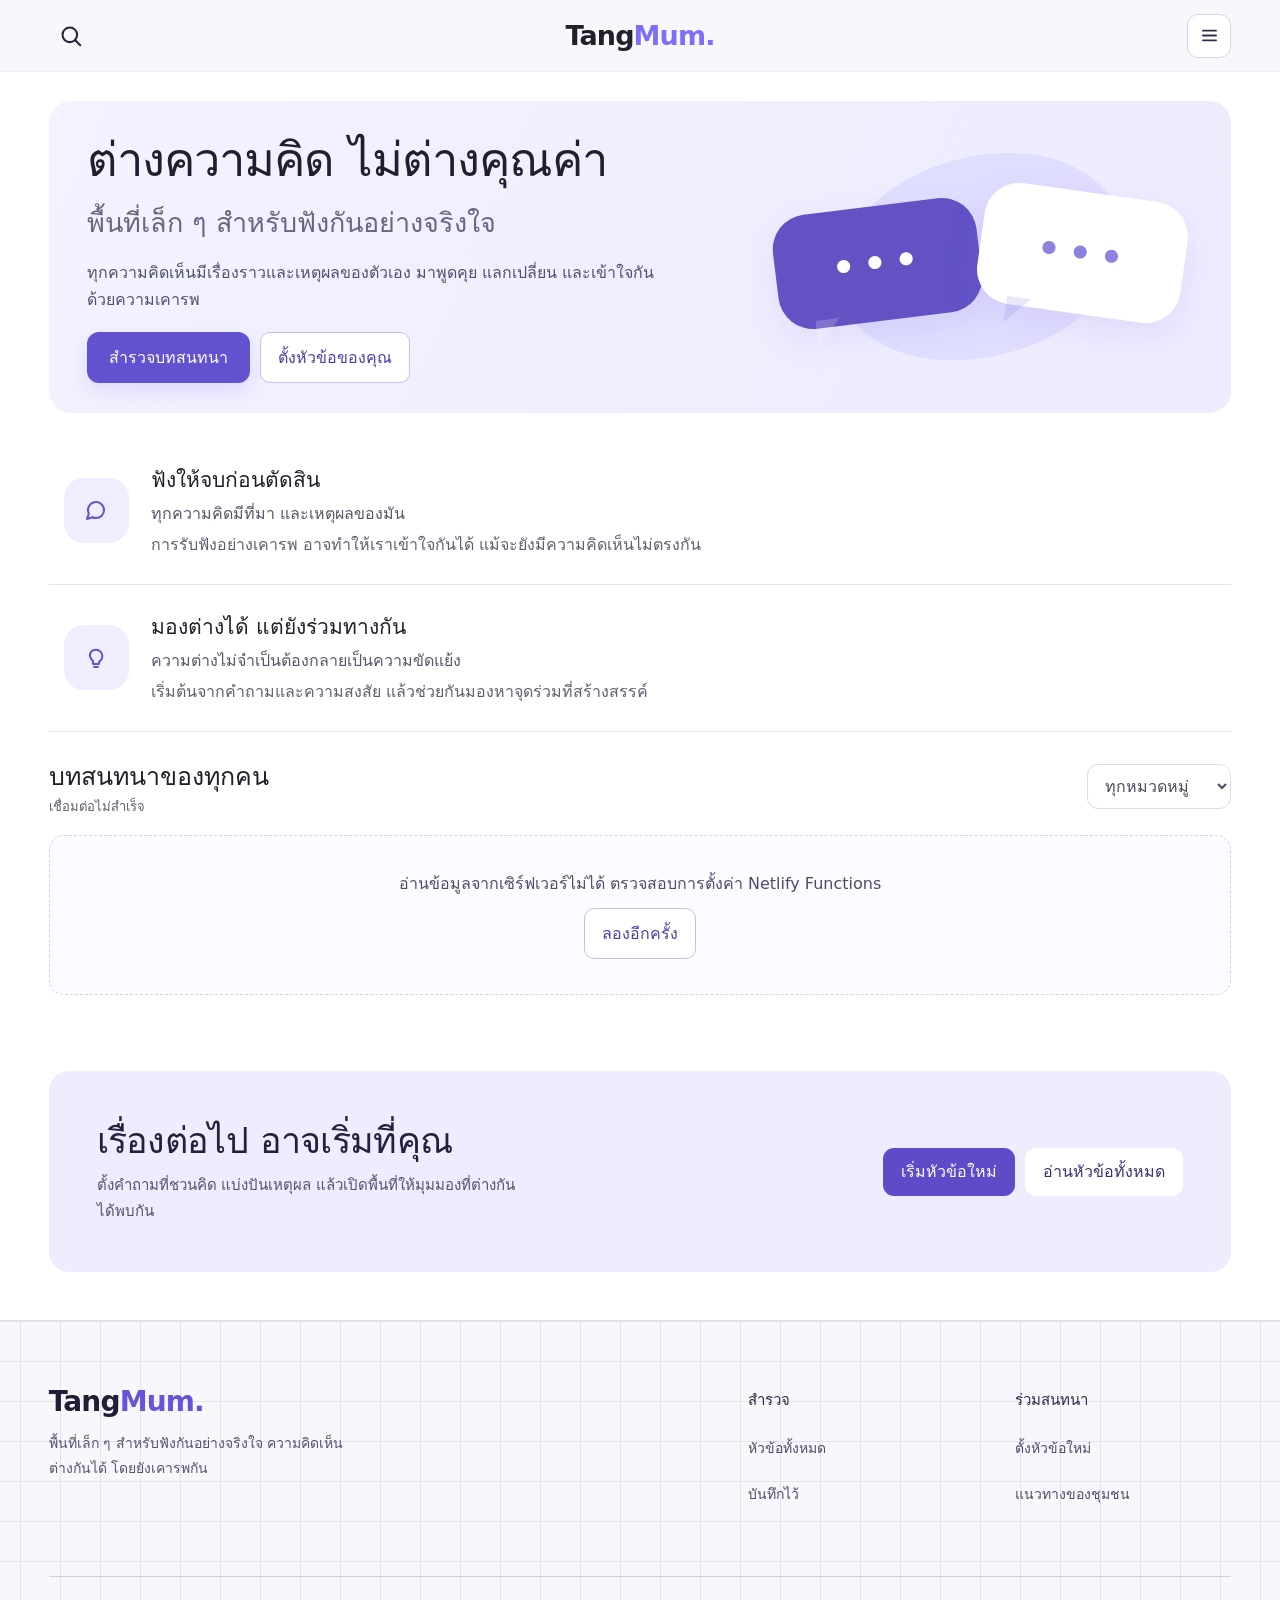
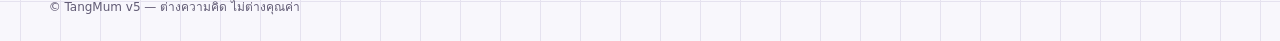
==== commit 60cc3726: "Unify navigation and harden TangMum loading feedback" ====
--- a/index.html
+++ b/index.html
@@ -1,551 +1,553 @@
-<!doctype html>
-<html lang="th">
-<head>
-  <meta charset="UTF-8">
-  <meta name="viewport" content="width=device-width, initial-scale=1.0">
-  <meta name="theme-color" content="#f7f7fc">
-  <meta name="description" content="TangMum — พื้นที่แลกเปลี่ยนความคิดเห็นอย่างเคารพและสร้างสรรค์">
-  <title>TangMum | ทุกความคิดมีคุณค่า</title>
-  <style>
-    :root{font-family:system-ui,-apple-system,"Segoe UI",Tahoma,sans-serif;color:#20202b;background:#fff;font-synthesis:none}
-    *{box-sizing:border-box} [hidden]{display:none!important} html{scroll-behavior:smooth}
-    body{margin:0;min-width:280px} button,input,textarea,select{font:inherit} button{cursor:pointer} a{color:inherit}
-    button:focus-visible,a:focus-visible,input:focus-visible,textarea:focus-visible,select:focus-visible{outline:3px solid #5141bc;outline-offset:3px}
-    .site{width:100%;min-height:100vh;margin:0;background:#fff;border-radius:0;overflow:visible;box-shadow:none}
-    .topbar{height:72px;width:100%;background:#f7f7fc;border-bottom:1px solid #eeeefa;display:grid;grid-template-columns:1fr auto 1fr;align-items:center;padding:0 clamp(16px,3.8vw,72px);position:sticky;top:0;z-index:50;transition:background-color .18s,border-color .18s,box-shadow .18s}
-    .topbar.is-scrolled{top:12px;width:calc(100% - 24px);margin-inline:12px;border:1px solid #e8e5f4;border-radius:16px;background:#f7f7fcf5;box-shadow:0 8px 24px #20193d1a}
-    .brand{text-decoration:none;font-size:27px;font-weight:800;letter-spacing:-.9px;line-height:1;white-space:nowrap}.brand span{color:#7d70f8}
-    .icon-btn{border:0;background:transparent;display:inline-grid;place-items:center;width:44px;height:44px;border-radius:13px;color:#242435;transition:background .16s,color .16s}
-    .icon-btn:hover{background:#e9e7fc}.topbar .icon-btn:last-child{justify-self:end}
-    svg.icon{width:24px;height:24px;display:inline-block;stroke:currentColor;stroke-width:2.05;fill:none;stroke-linecap:round;stroke-linejoin:round}
-    .search-panel{position:absolute;top:calc(100% + 8px);left:clamp(16px,3.8vw,72px);width:min(520px,calc(100vw - 24px));padding:12px;background:#faf9ff;border-radius:14px;box-shadow:0 10px 28px #20193d24}
-    .search-panel input{width:100%;border:1px solid #dddaf3;background:#fff;padding:12px 16px;border-radius:12px}
-    main{padding:clamp(20px,2.3vw,42px) clamp(18px,3.8vw,72px) 48px}.view{max-width:none;margin:0 auto}
-    .hero{display:grid;grid-template-columns:1.4fr .9fr;gap:16px;align-items:center;background:linear-gradient(115deg,#f3f2ff,#ecebff);border-radius:22px;padding:30px 38px;min-height:240px;overflow:hidden}
-    .hero h1{font-size:clamp(29px,4vw,47px);line-height:1.23;margin:0 0 12px;letter-spacing:-1px}
-    .hero h2{font-size:clamp(19px,2.5vw,27px);color:#69677f;margin:0 0 15px}
-    .hero p{font-size:16px;color:#51506b;line-height:1.7;max-width:575px;margin:0 0 18px}
-    .hero-actions{display:flex;gap:10px;flex-wrap:wrap}
-    .primary-btn{background:#6252d0;color:white;border:0;border-radius:12px;padding:13px 22px;font-weight:700;box-shadow:0 8px 20px #8678fb30}
-    .primary-btn:hover{background:#6d5de5}.primary-btn:disabled{opacity:.6;cursor:wait}
-    .secondary-btn{background:#fff;color:#4d3ca9;border:1px solid #c7c0ed;border-radius:10px;padding:12px 17px;font-weight:700}
-    .hero-art{height:180px;position:relative;display:grid;place-items:center;isolation:isolate}
-    .hero-art:before{content:"";position:absolute;width:290px;height:200px;background:#dcd8ffb8;border-radius:48% 52% 47% 53%;transform:rotate(-18deg);z-index:-1}
-    .bubble{position:absolute;display:grid;place-items:center;border-radius:35px;font-size:45px;letter-spacing:5px;box-shadow:0 12px 32px #8272de20}
-    .bubble.a{left:2%;bottom:26px;width:205px;height:115px;background:#6252c4;color:#fff;transform:rotate(-7deg)}
-    .bubble.b{right:2%;top:25px;width:205px;height:122px;background:white;color:#8c82df;transform:rotate(8deg)}
-    .bubble:after{content:"";position:absolute;bottom:-18px;left:34px;border-top:26px solid currentColor;border-right:24px solid transparent;opacity:.2}
-    .pillars{margin-top:25px}
-    .pillar{display:flex;gap:22px;align-items:center;padding:25px 15px;border-bottom:1px solid #e6e3fd}
-    .pillar-icon{width:65px;height:65px;flex:0 0 65px;background:#efedff;color:#6255ca;border-radius:20px;display:grid;place-items:center}
-    .pillar h3{margin:0 0 5px;font-size:21px}.pillar b{font-weight:600;color:#55566d}.pillar p{color:#605e72;line-height:1.75;margin:5px 0 0}
-    .feed{margin-top:24px}.section-title{display:flex;justify-content:space-between;align-items:center;gap:12px;margin-bottom:18px}
-    .section-title h2,.panel-title{margin:0;font-size:25px}.muted{color:#605e72}.small{font-size:13px}
-    .filter{border:1px solid #dedbea;padding:11px 13px;border-radius:11px;color:#4a4962;background:white;max-width:180px}
-    .post-grid{display:grid;grid-template-columns:repeat(2,minmax(0,1fr));gap:17px}
-    .post{border:1px solid #e8e6f3;border-radius:20px;padding:22px;background:#fff;box-shadow:0 5px 18px #30306008;transition:transform .12s,border-color .12s;display:flex;flex-direction:column;min-width:0}
-    .post:hover{border-color:#beb7ff}
-    .post-meta{display:flex;gap:9px;align-items:center;flex-wrap:wrap;color:#605e72;font-size:12px;margin-bottom:13px}
-    .tag{background:#f0eeff;color:#4d3db5;padding:5px 10px;border-radius:999px;font-size:12px;font-weight:700}
-    .post h3{font-size:19px;margin:0 0 10px;line-height:1.45}.post h3 button{border:0;padding:0;background:transparent;text-align:left;font-weight:750;color:#272638}
-    .post h3 a{text-decoration:none;font-weight:750;color:#272638}.post h3 a:hover{text-decoration:underline;text-underline-offset:3px;color:#5141bc}.post p{color:#5a596c;line-height:1.8;white-space:pre-wrap;overflow-wrap:anywhere;margin:0 0 16px}
-    /* ปุ่มเก็บดาวและอ่านต่อ: แยกเป็น 2 ปุ่มใหญ่ กดสะดวกทั้งคอมและมือถือ */
-    .post-bottom{display:flex;flex-direction:column;gap:13px;border-top:1px solid #f0eff7;padding-top:14px;margin-top:auto;color:#5c586f;font-size:12px}
-    .post-byline{display:flex;align-items:center;gap:7px;flex-wrap:wrap;min-width:0;line-height:1.5}
-    .post-actions{display:grid;grid-template-columns:repeat(3,minmax(0,1fr));gap:8px}
-    .post-action{border:1px solid #e5e1f5;display:flex;align-items:center;justify-content:center;gap:8px;min-height:44px;padding:10px 12px;border-radius:12px;font-size:14px;font-weight:700;transition:transform .12s,background .12s,border-color .12s,box-shadow .12s;white-space:nowrap}
-    .post-action .icon{width:19px;height:19px;flex:none}
-    .post-action:hover{border-color:#b7acf6}
-    .star-btn{background:#fff;color:#665d80}
-    .star-btn:hover{background:#f6f4ff;border-color:#b7acf6}
-    .star-btn.on{color:#5c4dc6;border-color:#b9b1ff;background:#f1efff}
-    .star-btn.on svg{fill:#aaa0ff;stroke:#6655d9}
-    .card-link{background:#6252d0;color:white;border-color:#6252d0;box-shadow:0 4px 14px #7667ed26;text-decoration:none}
-    .card-link:hover{background:#6152dd;border-color:#6152dd}
-    .detail-actions{display:flex;gap:10px;flex-wrap:wrap;margin:14px 0 8px}
-    .detail-actions .post-action{min-width:148px}
-    .share-btn{background:#fff;color:#4d3ca9}
-    @media(max-width:360px){.post-actions{gap:7px}.post-action{font-size:13px;padding:9px 6px}.hero-actions button{font-size:12px}}
-    .empty{border:1px dashed #d5d0ef;border-radius:15px;background:#fcfbff;padding:35px 20px;text-align:center;color:#514b69;grid-column:1/-1}
-    .subpage{max-width:760px;margin:12px auto 0}.panel{border:1px solid #e9e7f4;border-radius:20px;padding:30px;background:#fff}
-    .panel h1{font-size:28px;margin:0 0 9px}.panel p{color:#707085;line-height:1.8}
-    .field{display:grid;gap:7px;margin-top:17px}.field label{font-weight:700;font-size:14px}
-    .field input,.field textarea,.field select{border:1px solid #dcd9ed;border-radius:11px;padding:12px 14px;width:100%;background:#fff;color:#262536}
-    .field textarea{min-height:155px;resize:vertical;line-height:1.7}
-    .field input:focus,.field textarea:focus,.field select:focus{border-color:#8f83f5}
-    .hint{font-size:12px;color:#605e72}.form-actions{display:flex;justify-content:flex-end;margin-top:22px;align-items:center;gap:10px}
-    .reply{padding:16px 0;border-bottom:1px solid #eeeaf5;white-space:pre-wrap;overflow-wrap:anywhere}
-    .reply strong{color:#302f41}.reply time{font-size:12px;color:#605e72;margin-left:12px}.reply p{margin:8px 0 0;color:#5d5c6e;line-height:1.8}
-    .back{border:0;background:#f1efff;color:#6656cf;border-radius:10px;padding:9px 14px;margin-bottom:18px}
-    .detail-body{font-size:17px;line-height:1.95;white-space:pre-wrap;overflow-wrap:anywhere;margin:18px 0 25px;color:#545363}
-    .top-nav{justify-self:end;min-width:0}
-    .nav-toggle{display:none}
-    .nav-list{display:flex;align-items:center;gap:3px}
-    .nav-list button{display:inline-flex;align-items:center;justify-content:center;gap:7px;min-height:44px;padding:8px 11px;border:0;border-radius:11px;background:transparent;color:#58556d;font-size:13px;font-weight:700;white-space:nowrap;transition:background-color .14s,color .14s}
-    .nav-list button:hover{background:#e9e7fc;color:#5143be}
-    .nav-list button.active{background:#dedaff;color:#4d3bb8}
-    .nav-list .icon{width:19px;height:19px}
-    @media(prefers-reduced-motion:no-preference){
-      .nav-list button.active .icon{animation:tm-nav-select .18s cubic-bezier(.16,1,.3,1)}
-      @keyframes tm-nav-select{from{transform:scale(.86)}to{transform:scale(1)}}
-    }
-    .toast{position:fixed;bottom:20px;left:50%;transform:translateX(-50%);background:#282639;color:white;padding:12px 20px;border-radius:12px;z-index:100;box-shadow:0 12px 30px #0003;max-width:90vw;text-align:center}
-    @media(max-width:1150px){
-      .nav-toggle{display:inline-flex;align-items:center;justify-content:center;gap:7px;min-width:44px;min-height:44px;padding:8px 10px;border:1px solid #d8d4ef;border-radius:11px;background:#fff;color:#302c51;font-size:13px;font-weight:700}
-      .nav-toggle[aria-expanded=true]{background:#dedaff;border-color:#bdb4fb}
-      .nav-toggle .icon{width:21px;height:21px}
-      .nav-list{display:none;position:absolute;top:calc(100% + 8px);right:clamp(12px,3.8vw,72px);width:min(300px,calc(100vw - 24px));padding:9px;border-radius:15px;background:#fff;box-shadow:0 14px 34px #17142b24}
-      .top-nav.open .nav-list{display:grid;gap:3px}
-      .nav-list button{justify-content:flex-start;width:100%;min-height:48px;padding:10px 13px;font-size:14px}
-      .nav-list .icon{width:21px;height:21px}
-    }
-    @media(prefers-reduced-motion:no-preference) and (max-width:1150px){.top-nav.open .nav-list{animation:tm-nav-open .18s cubic-bezier(.16,1,.3,1) both}}
-    @keyframes tm-nav-open{from{opacity:0;transform:translateY(-5px)}to{opacity:1;transform:translateY(0)}}
-    .conversation-invite{display:flex;align-items:center;justify-content:space-between;gap:30px;margin-top:clamp(56px,6vw,88px);padding:clamp(26px,3.8vw,48px);border-radius:20px;background:#eeecff}
-    .conversation-invite h2{max-width:18ch;margin:0 0 9px;color:#25213d;font-size:clamp(25px,2.8vw,36px);line-height:1.25;letter-spacing:-.02em}
-    .conversation-invite p{max-width:45ch;margin:0;color:#585270;font-size:15px;line-height:1.7}
-    .invite-actions{display:flex;align-items:center;gap:10px;flex-wrap:wrap;flex:none}
-    .invite-actions button{min-height:48px;padding:11px 18px;border:0;border-radius:11px;font-weight:700;transition:background-color .14s,color .14s,transform .14s}
-    .invite-actions button:active{transform:scale(.985)}
-    .invite-primary{background:#5d4bc8;color:#fff}.invite-primary:hover{background:#4f3db7}
-    .invite-secondary{background:#fff;color:#392f72}.invite-secondary:hover{background:#f8f7ff}
-    .site-footer{background-color:#f8f7fc;background-image:linear-gradient(#e5e2ef 1px,transparent 1px),linear-gradient(90deg,#e5e2ef 1px,transparent 1px);background-size:40px 40px;background-position:center top;border-top:1px solid #dedbea;color:#302b44;padding:clamp(42px,5vw,72px) clamp(18px,3.8vw,72px) 25px}
-    .footer-inner{display:grid;grid-template-columns:minmax(0,1.5fr) repeat(2,minmax(150px,.5fr));gap:clamp(28px,4vw,64px);max-width:1280px;margin:0 auto}
-    .footer-brand{display:inline-block;color:#211d34;font-size:28px;font-weight:800;letter-spacing:-.03em;text-decoration:none}.footer-brand span{color:#6655d9}
-    .footer-about p{max-width:34ch;margin:13px 0 0;color:#585270;font-size:14px;line-height:1.75}
-    .footer-links{display:grid;align-content:start;gap:2px}
-    .footer-links h2{margin:3px 0 12px;color:#302b44;font-size:15px}
-    .footer-links button{min-height:44px;padding:8px 0;border:0;background:transparent;color:#514b65;font-size:14px;text-align:left}
-    .footer-links button:hover{color:#5041b5;text-decoration:underline;text-underline-offset:4px}
-    .footer-bottom{max-width:1280px;margin:clamp(34px,5vw,60px) auto 0;padding-top:20px;border-top:1px solid #d3cede;color:#625c75;font-size:12px}
-    @media(max-width:720px){
-      :root{background:white}.site{margin:0;width:100%;max-width:none;border-radius:0;box-shadow:none}
-      .topbar{height:58px;padding:0 13px}.brand{font-size:23px}.icon-btn{width:44px;height:44px}.nav-toggle{min-height:44px;min-width:44px;padding:8px}.nav-toggle span{display:none}
-      .nav-list{right:12px}
-      .search-panel{left:0;width:100%;padding:10px 14px}main{padding:13px 14px 38px}
-      .hero{grid-template-columns:1fr;gap:0;min-height:auto;padding:21px 20px;border-radius:16px}
-      .hero h1{font-size:28px;letter-spacing:-.5px}.hero h2{font-size:17px;margin-bottom:9px}.hero p{font-size:14px;margin-bottom:14px}
-      .hero-actions{display:grid;grid-template-columns:1fr 1fr;gap:8px}.hero-actions button{min-height:44px;padding:9px 8px;font-size:13px}
-      .hero-art{display:none}
-      .hero-art:before{height:95px;width:190px}.bubble{font-size:24px;border-radius:20px}.bubble.a{width:110px;height:64px;left:10%;bottom:4px}
-      .bubble.b{width:112px;height:70px;right:10%;top:0}.bubble:after{display:none}
-      .pillars{display:none}.pillar{gap:13px;padding:21px 4px}.pillar-icon{width:48px;height:48px;flex-basis:48px;border-radius:15px}
-      .pillar h3{font-size:16px}.pillar b{font-size:13px}.pillar p{font-size:12px}
-      .feed{margin-top:23px}.section-title{align-items:stretch;flex-direction:column}.filter{max-width:none;width:100%}.section-title h2,.panel-title{font-size:20px}.post-grid{grid-template-columns:1fr}
-      .post{padding:16px}.panel{padding:20px 16px}.panel h1{font-size:22px}.subpage{margin-top:4px}
-      .conversation-invite{display:block;margin-top:56px;padding:26px 22px;border-radius:16px}
-      .conversation-invite h2{font-size:27px}.conversation-invite p{font-size:14px}
-      .invite-actions{display:grid;grid-template-columns:1fr;margin-top:23px;gap:10px}
-      .invite-actions button{width:100%}
-      .site-footer{padding:43px 22px 25px}.footer-inner{grid-template-columns:repeat(2,minmax(0,1fr));gap:30px 18px}
-      .footer-about{grid-column:1/-1}.footer-brand{font-size:26px}.footer-bottom{margin-top:35px}
-      .toast{bottom:calc(84px + env(safe-area-inset-bottom))}
-      body{padding-bottom:calc(68px + env(safe-area-inset-bottom))}
-      .bottom-nav{display:grid!important}
-    }
-    /* Short feedback stays attached to the action; content is visible immediately. */
-    .post-action,.primary-btn,.secondary-btn,.back,.nav-toggle{transition:background-color .14s,border-color .14s,color .14s,box-shadow .14s,transform .14s cubic-bezier(.16,1,.3,1)}
-    .post-action:active,.primary-btn:active,.secondary-btn:active,.back:active,.nav-toggle:active{transform:scale(.985)}
-    .feed,.view{scroll-margin-top:88px}
-    .bottom-nav{display:none;position:fixed;inset:auto 0 0;grid-template-columns:repeat(4,1fr);z-index:60;background:#fff;border-top:1px solid #dedbea;padding:4px 4px calc(4px + env(safe-area-inset-bottom));box-shadow:0 -5px 24px #24204412}
-    .bottom-nav button{display:grid;justify-items:center;align-content:center;gap:2px;min-height:56px;border:0;background:transparent;color:#514b68;font-size:11px;font-weight:700;border-radius:10px}
-    .bottom-nav button.active{background:#f0eeff;color:#4735a8}
-    .bottom-nav .icon{width:22px;height:22px}
-    .status-error{color:#9a253f;font-weight:600}
-    @media(prefers-reduced-motion:no-preference){.toast:not([hidden]){animation:tm-toast-in .18s cubic-bezier(.16,1,.3,1) both}}
-    @keyframes tm-toast-in{from{opacity:.7;transform:translate(-50%,5px)}to{opacity:1;transform:translate(-50%,0)}}
-    @media(prefers-reduced-motion:reduce){
-      html{scroll-behavior:auto!important}
-      *,*::before,*::after{animation-duration:.01ms!important;animation-iteration-count:1!important;transition-duration:.01ms!important;transition-delay:0ms!important}
-    }
-  </style>
-</head>
-<body>
-<svg aria-hidden="true" width="0" height="0" style="position:absolute;overflow:hidden">
-  <symbol id="i-search" viewBox="0 0 24 24"><circle cx="10.8" cy="10.8" r="7.3"/><path d="m16.2 16.2 5 5"/></symbol>
-  <symbol id="i-menu" viewBox="0 0 24 24"><path d="M4.5 6.5h15M4.5 12h15M4.5 17.5h15"/></symbol>
-  <symbol id="i-home" viewBox="0 0 24 24"><path d="m3.2 10 8-6.7a1.25 1.25 0 0 1 1.6 0l8 6.7"/><path d="M5.2 9.5V19a1.5 1.5 0 0 0 1.5 1.5h10.6a1.5 1.5 0 0 0 1.5-1.5V9.5"/><path d="M9.4 20.5v-6.4h5.2v6.4"/></symbol>
-  <symbol id="i-add" viewBox="0 0 24 24"><path d="M20.5 11.5a8.5 8.5 0 0 1-12.8 7.3L3.5 20l1.3-4.4A8.5 8.5 0 1 1 20.5 11.5Z"/><path d="M12 7.5v8M8 11.5h8"/></symbol>
-  <symbol id="i-star" viewBox="0 0 24 24"><path d="m12 2.7 2.92 5.94 6.56.95-4.74 4.62 1.12 6.53L12 17.66l-5.86 3.08 1.12-6.53-4.74-4.62 6.56-.95L12 2.7Z"/></symbol>
-  <symbol id="i-chevron" viewBox="0 0 24 24"><path d="m9 5 7 7-7 7"/></symbol>
-  <symbol id="i-chat" viewBox="0 0 24 24"><path d="M20 11a8 8 0 0 1-8 8 8.7 8.7 0 0 1-3.6-.8L3 20l1.8-5.4A8 8 0 1 1 20 11Z"/></symbol>
-  <symbol id="i-light" viewBox="0 0 24 24"><path d="M9 18h6m-5 3h4M9 15c-4-4-4-7-1.5-9.5a6.4 6.4 0 0 1 9 9.1L15 16v2H9z"/></symbol>
-  <symbol id="i-back" viewBox="0 0 24 24"><path d="M19 12H5m7-7-7 7 7 7"/></symbol>
-</svg>
-<div class="site">
-   <header class="topbar" id="siteHeader">
-    <button id="searchToggle" class="icon-btn" aria-label="ค้นหา" aria-expanded="false" aria-controls="searchPanel"><svg class="icon"><use href="#i-search"/></svg></button>
-    <a href="#" class="brand" data-view="home" aria-label="TangMum หน้าแรก">Tang<span>Mum.</span></a>
-    <nav class="top-nav" id="topNav" aria-label="เมนูหลัก">
-      <button class="nav-toggle" id="navToggle" type="button" aria-label="เปิดเมนูหลัก" aria-expanded="false" aria-controls="navList"><svg class="icon" aria-hidden="true"><use href="#i-menu"/></svg><span>เมนู</span></button>
-      <div class="nav-list" id="navList">
-        <button type="button" data-view="home" class="active" aria-current="page"><svg class="icon" aria-hidden="true"><use href="#i-home"/></svg><span>หน้าแรก</span></button>
-        <button type="button" data-view="create"><svg class="icon" aria-hidden="true"><use href="#i-add"/></svg><span>ตั้งหัวข้อ</span></button>
-        <button type="button" data-view="saved"><svg class="icon" aria-hidden="true"><use href="#i-star"/></svg><span>บันทึกไว้</span></button>
-        <button type="button" data-view="about"><svg class="icon" aria-hidden="true"><use href="#i-menu"/></svg><span>อื่น ๆ</span></button>
-      </div>
-    </nav>
-    <div class="search-panel" id="searchPanel" hidden><input id="searchInput" type="search" maxlength="90" placeholder="ค้นหาหัวข้อหรือความคิดเห็น..." aria-label="ค้นหาหัวข้อ"></div>
-  </header>
-  <main>
-    <section class="view" id="view-home">
-      <div class="hero">
-        <div>
-          <h1>ต่างความคิด ไม่ต่างคุณค่า</h1>
-          <h2>พื้นที่เล็ก ๆ สำหรับฟังกันอย่างจริงใจ</h2>
-          <p>ทุกความคิดเห็นมีเรื่องราวและเหตุผลของตัวเอง มาพูดคุย แลกเปลี่ยน และเข้าใจกันด้วยความเคารพ</p>
-          <div class="hero-actions"><button class="primary-btn" type="button" data-feed>สำรวจบทสนทนา</button><button class="secondary-btn" type="button" data-view="create">ตั้งหัวข้อของคุณ</button></div>
-        </div>
-        <div class="hero-art" aria-hidden="true"><div class="bubble a">•••</div><div class="bubble b">•••</div></div>
-      </div>
-      <div class="pillars">
-        <article class="pillar">
-          <div class="pillar-icon"><svg class="icon"><use href="#i-chat"/></svg></div>
-          <div><h3>ฟังให้จบก่อนตัดสิน</h3><b>ทุกความคิดมีที่มา และเหตุผลของมัน</b><p>การรับฟังอย่างเคารพ อาจทำให้เราเข้าใจกันได้ แม้จะยังมีความคิดเห็นไม่ตรงกัน</p></div>
-        </article>
-        <article class="pillar">
-          <div class="pillar-icon"><svg class="icon"><use href="#i-light"/></svg></div>
-          <div><h3>มองต่างได้ แต่ยังร่วมทางกัน</h3><b>ความต่างไม่จำเป็นต้องกลายเป็นความขัดแย้ง</b><p>เริ่มต้นจากคำถามและความสงสัย แล้วช่วยกันมองหาจุดร่วมที่สร้างสรรค์</p></div>
-        </article>
-      </div>
-      <section class="feed" id="feedSection" aria-label="หัวข้อสนทนา">
-        <div class="section-title"><div><h2>บทสนทนาของทุกคน</h2><div class="muted small" id="postCount">กำลังโหลด...</div></div>
-          <select class="filter" id="categoryFilter" aria-label="กรองหมวดหมู่">
-            <option value="">ทุกหมวดหมู่</option><option>สังคม</option><option>การศึกษา</option><option>เทคโนโลยี</option><option>สิ่งแวดล้อม</option><option>ชีวิตประจำวัน</option>
-          </select>
-        </div>
-        <div class="post-grid" id="postList"><div class="empty">กำลังโหลดหัวข้อ...</div></div>
-      </section>
-      <section class="conversation-invite" aria-labelledby="inviteTitle">
-        <div><h2 id="inviteTitle">เรื่องต่อไป อาจเริ่มที่คุณ</h2><p>ตั้งคำถามที่ชวนคิด แบ่งปันเหตุผล แล้วเปิดพื้นที่ให้มุมมองที่ต่างกันได้พบกัน</p></div>
-        <div class="invite-actions"><button class="invite-primary" type="button" data-view="create">เริ่มหัวข้อใหม่</button><button class="invite-secondary" type="button" data-feed>อ่านหัวข้อทั้งหมด</button></div>
-      </section>
-    </section>
-    <section class="view subpage" id="view-create" hidden>
-      <div class="panel">
-        <h1>ตั้งหัวข้อของคุณ</h1>
-        <p>อยากชวนคนอื่นคิดเรื่องอะไร? ตั้งคำถาม แบ่งปันเหตุผล และชวนพูดคุยอย่างเป็นมิตร</p>
-        <form id="postForm">
-          <p class="status-error" id="postFormError" role="alert" tabindex="-1" hidden></p>
-          <div class="field"><label for="postName">ชื่อที่แสดง (ไม่บังคับ)</label><input id="postName" maxlength="28" placeholder="เว้นว่างเพื่อใช้นามแฝง"></div>
-          <div class="field"><label for="postCategory">หมวดหมู่ *</label><select id="postCategory" required><option value="">เลือกหมวดหมู่</option><option>สังคม</option><option>การศึกษา</option><option>เทคโนโลยี</option><option>สิ่งแวดล้อม</option><option>ชีวิตประจำวัน</option></select></div>
-          <div class="field"><label for="postTitle">หัวข้อที่อยากชวนคุย *</label><input id="postTitle" required minlength="8" maxlength="90" placeholder="เช่น AI ควรมีบทบาทในการเรียนมากแค่ไหน?"></div>
-          <div class="field"><label for="postBody">ความคิดเห็นหรือเหตุผลของคุณ *</label><textarea id="postBody" required minlength="20" maxlength="1000" placeholder="ลองบอกมุมมอง เหตุผล หรือคำถามที่อยากให้ทุกคนช่วยกันคิด..."></textarea><span class="hint">20–1,000 ตัวอักษร กรุณาไม่เปิดเผยข้อมูลส่วนบุคคล</span></div>
-          <div class="field"><label><input type="checkbox" id="postAgree" required style="width:auto;margin-right:6px"> ฉันจะเคารพผู้อื่น ไม่คุกคามหรือเผยแพร่ข้อมูลส่วนตัว</label></div>
-          <div class="form-actions"><button type="button" class="secondary-btn" data-view="home">ยกเลิก</button><button class="primary-btn" type="submit" id="postSubmit">เผยแพร่หัวข้อ</button></div>
-        </form>
-      </div>
-    </section>
-    <section class="view subpage" id="view-saved" hidden>
-      <div class="section-title"><div><h1 class="panel-title">☆ บันทึกไว้</h1><p class="muted">หัวข้อที่บันทึกไว้ในเบราว์เซอร์เครื่องนี้</p></div></div>
-      <div class="post-grid" id="savedList"></div>
-    </section>
-    <section class="view subpage" id="view-detail" hidden>
-      <button class="back" data-view="home">← กลับไปหน้าหลัก</button>
-      <article class="panel" id="detailPanel"></article>
-      <div class="panel" id="repliesPanel" style="margin-top:18px">
-        <h2 class="panel-title">ความคิดเห็นตอบกลับ</h2>
-        <div id="replyList"><p class="muted">กำลังโหลด...</p></div>
-        <form id="replyForm">
-          <p class="status-error" id="replyFormError" role="alert" tabindex="-1" hidden></p>
-          <div class="field"><label for="replyName">ชื่อที่แสดง (ไม่บังคับ)</label><input id="replyName" maxlength="28" placeholder="ผู้ใช้นิรนาม"></div>
-          <div class="field"><label for="replyBody">ร่วมแลกเปลี่ยนอย่างเคารพ *</label><textarea id="replyBody" required minlength="3" maxlength="650" style="min-height:105px" placeholder="คุณมีมุมมองอย่างไร?"></textarea></div>
-          <div class="form-actions"><button class="primary-btn" type="submit" id="replySubmit">ส่งคำตอบ</button></div>
-        </form>
-      </div>
-    </section>
-    <section class="view subpage" id="view-about" hidden>
-      <div class="panel"><h1>เกี่ยวกับ TangMum</h1>
-        <p><b>TangMum</b> เป็นเว็บไซต์ทดลองสร้างสรรค์เพื่อส่งเสริมการฟังและการแลกเปลี่ยนความคิดเห็นที่แตกต่างอย่างมีเหตุผลและเคารพซึ่งกันและกัน</p>
-        <h2>ฟังให้จบก่อนตัดสิน</h2><p>ทุกความคิดมีที่มาและเหตุผลของมัน การรับฟังอย่างเคารพอาจทำให้เราเข้าใจกันได้ แม้ความคิดเห็นจะไม่ตรงกัน</p>
-        <h2>มองต่างได้ แต่ยังร่วมทางกัน</h2><p>เริ่มต้นจากคำถามและความสงสัย แล้วช่วยกันมองหาจุดร่วมที่สร้างสรรค์</p>
-        <h2>แนวทางของชุมชน</h2>
-        <p>พูดคุยด้วยเหตุผล ไม่ใช้ถ้อยคำเกลียดชัง ไม่คุกคาม ไม่เผยแพร่ข้อมูลส่วนตัว ไม่ปลอมเป็นผู้อื่น และไม่โพสต์เนื้อหาผิดกฎหมาย ผู้ดูแลสามารถซ่อนข้อความที่ไม่เหมาะสมได้</p>
-        <h2>การเก็บข้อมูล</h2>
-        <p>ชื่อที่แสดง หัวข้อ และข้อความจะถูกเก็บใน Google Sheets ของผู้ดูแลเพื่อแสดงต่อสาธารณะ ไม่ต้องสมัครสมาชิก รายการเก็บดาวบันทึกไว้ภายในเบราว์เซอร์ของคุณเท่านั้น</p>
-        <p class="small muted">เว็บไซต์ต้นแบบสำหรับโครงงานด้าน Interactive Media และ UI/UX Design</p>
-        <button class="secondary-btn" data-view="home">กลับหน้าแรก</button>
-      </div>
-    </section>
-  </main>
-  <footer class="site-footer">
-    <div class="footer-inner">
-      <div class="footer-about"><a href="#" class="footer-brand" data-view="home" aria-label="TangMum หน้าแรก">Tang<span>Mum.</span></a><p>พื้นที่เล็ก ๆ สำหรับฟังกันอย่างจริงใจ ความคิดเห็นต่างกันได้ โดยยังเคารพกัน</p></div>
-      <nav class="footer-links" aria-label="สำรวจ TangMum"><h2>สำรวจ</h2><button type="button" data-feed>หัวข้อทั้งหมด</button><button type="button" data-view="saved">บันทึกไว้</button></nav>
-      <nav class="footer-links" aria-label="ร่วมสนทนา"><h2>ร่วมสนทนา</h2><button type="button" data-view="create">ตั้งหัวข้อใหม่</button><button type="button" data-view="about">แนวทางของชุมชน</button></nav>
-    </div>
-    <div class="footer-bottom">© TangMum v5 — ต่างความคิด ไม่ต่างคุณค่า</div>
-  </footer>
-</div>
-<nav class="bottom-nav" aria-label="เมนูล่าง">
-  <button type="button" data-view="home" class="active" aria-current="page"><svg class="icon" aria-hidden="true"><use href="#i-home"/></svg>หน้าแรก</button>
-  <button type="button" data-feed><svg class="icon" aria-hidden="true"><use href="#i-chat"/></svg>บทสนทนา</button>
-  <button type="button" data-view="create"><svg class="icon" aria-hidden="true"><use href="#i-add"/></svg>ตั้งหัวข้อ</button>
-  <button type="button" data-view="saved"><svg class="icon" aria-hidden="true"><use href="#i-star"/></svg>บันทึกไว้</button>
-</nav>
-<div role="status" class="toast" id="toast" hidden></div>
-<script>
-(() => {
-  'use strict';
-  const API = '/.netlify/functions/api';
-  const $ = selector => document.querySelector(selector);
-  const state = {posts: [], active: 'home', currentPost: null, search: '', loading: false, loadError: ''};
-  const views = ['home', 'create', 'saved', 'detail', 'about'];
-  const savedKey = 'tangmum_saved_v1';
-  let toastTimer;
-  const reducedMotion = window.matchMedia('(prefers-reduced-motion: reduce)');
-  const motionEnabled = () => !reducedMotion.matches;
-  const postHref = id => '?post=' + encodeURIComponent(id);
-  const postURL = id => new URL(postHref(id), location.href).href;
-  function navigateView(name) {
-    if (!views.includes(name)) return;
-    history.pushState({tangmum:true}, '', location.pathname + (name === 'home' ? '' : '?view=' + name));
-    state.currentPost = null;
-    switchView(name);
-    const destination = $('#view-' + name);
-    destination.setAttribute('tabindex', '-1');
-    destination.focus({preventScroll:true});
-  }
-  function applyRoute() {
-    const params = new URLSearchParams(location.search);
-    const id = params.get('post');
-    if (id) { openPost(id, false); return; }
-    state.currentPost = null;
-    const view = params.get('view');
-    switchView(view && views.includes(view) && view !== 'detail' ? view : 'home');
-    document.title = 'TangMum | ทุกความคิดมีคุณค่า';
-  }
-  function closeNav(restoreFocus = false) {
-    $('#topNav').classList.remove('open');
-    $('#navToggle').setAttribute('aria-expanded', 'false');
-    $('#navToggle').setAttribute('aria-label', 'เปิดเมนูหลัก');
-    if (restoreFocus) $('#navToggle').focus();
-  }
-  function closeSearch() {
-    $('#searchPanel').hidden = true;
-    $('#searchToggle').setAttribute('aria-expanded', 'false');
-    $('#searchInput').value = '';
-    state.search = '';
-    renderPosts();
-  }
-
-  function stars() {
-    try { return new Set(JSON.parse(localStorage.getItem(savedKey) || '[]')); }
-    catch { return new Set(); }
-  }
-  function saveStars(set) {
-    try { localStorage.setItem(savedKey, JSON.stringify([...set])); }
-    catch { notify('เบราว์เซอร์ไม่อนุญาตให้บันทึกดาว'); }
-  }
-  function escapeHTML(value) {
-    return String(value ?? '').replace(/[&<>"']/g, c => ({'&':'&amp;','<':'&lt;','>':'&gt;','"':'&quot;',"'":'&#39;'}[c]));
-  }
-  function notify(message) {
-    const box = $('#toast'); box.textContent = message; box.hidden = false;
-    clearTimeout(toastTimer); toastTimer = setTimeout(() => {box.hidden = true;}, 3800);
-  }
-  async function api(action, payload = {}) {
-    const response = await fetch(API, {
-      method: 'POST', headers: {'content-type':'application/json'},
-      body: JSON.stringify({action, ...payload})
-    });
-    let result;
-    try { result = await response.json(); }
-    catch { throw new Error('อ่านข้อมูลจากเซิร์ฟเวอร์ไม่ได้ ตรวจสอบการตั้งค่า Netlify Functions'); }
-    if (!response.ok || !result.ok) throw new Error(result.error || 'เกิดข้อผิดพลาดกับระบบ');
-    return result;
-  }
-  function switchView(name) {
-    if (!views.includes(name)) return;
-    const current = document.querySelector('.view:not([hidden])');
-    const destination = $('#view-' + name);
-    if (name === 'saved') renderSaved();
-    if (current === destination) {
-      window.scrollTo({top:0,behavior:'instant'});
-      return;
-    }
-    state.active = name;
-    for (const view of views) $('#view-' + view).hidden = name !== view;
-    document.querySelectorAll('.top-nav [data-view], .bottom-nav [data-view], .bottom-nav [data-feed]').forEach(btn => {
-      const active = btn.dataset.view === (name === 'detail' ? 'home' : name);
-      btn.classList.toggle('active', active);
-      if (active) btn.setAttribute('aria-current','page'); else btn.removeAttribute('aria-current');
-    });
-    window.scrollTo({top:0, behavior:'instant'});
-  }
-  function starButtonHTML(post) {
-    const isStar = stars().has(post.id);
-    return `<button type="button" class="post-action star-btn ${isStar ? 'on' : ''}" data-star="${escapeHTML(post.id)}" aria-pressed="${isStar}" aria-label="${isStar ? 'นำหัวข้อออกจากที่บันทึก' : 'บันทึกหัวข้อนี้'}">
-      <svg class="icon" aria-hidden="true"><use href="#i-star"/></svg><span>${isStar ? 'บันทึกแล้ว' : 'บันทึก'}</span>
-    </button>`;
-  }
-  function cardHTML(post) {
-    const preview = post.body.length > 185 ? post.body.slice(0, 185) + '…' : post.body;
-    return `<article class="post">
-      <div class="post-meta"><span class="tag">${escapeHTML(post.category)}</span><span>${escapeHTML(post.createdAt)}</span></div>
-      <h3><a href="${escapeHTML(postHref(post.id))}" data-open="${escapeHTML(post.id)}">${escapeHTML(post.title)}</a></h3>
-      <p>${escapeHTML(preview)}</p>
-      <div class="post-bottom">
-        <div class="post-byline"><span>โดย ${escapeHTML(post.nickname)}</span><span aria-hidden="true">•</span><span>${Number(post.replyCount)||0} คำตอบ</span></div>
-        <div class="post-actions">
-          ${starButtonHTML(post)}
-          <a class="post-action card-link" href="${escapeHTML(postHref(post.id))}" data-open="${escapeHTML(post.id)}" aria-label="อ่านรายละเอียดหัวข้อ ${escapeHTML(post.title)}">อ่านต่อ <svg class="icon" aria-hidden="true"><use href="#i-chevron"/></svg></a>
-          <button type="button" class="post-action share-btn" data-share="${escapeHTML(post.id)}" aria-label="คัดลอกลิงก์หัวข้อ ${escapeHTML(post.title)}">แชร์</button>
-        </div>
-      </div>
-    </article>`;
-  }
-  function renderPosts() {
-    const category = $('#categoryFilter').value;
-    const word = state.search.trim().toLocaleLowerCase('th');
-    const filtered = state.posts.filter(p => (!category || p.category === category) &&
-      (!word || [p.title,p.body,p.nickname,p.category].join(' ').toLocaleLowerCase('th').includes(word)));
-    $('#postCount').textContent = `${filtered.length} หัวข้อ`;
-    $('#postList').innerHTML = filtered.length ? filtered.map(cardHTML).join('') :
-      '<div class="empty">ยังไม่มีหัวข้อที่ตรงกับการค้นหา ลองเริ่มต้นตั้งหัวข้อแรกได้เลย</div>';
-  }
-  function renderSaved() {
-    const set = stars();
-    const list = state.posts.filter(post => set.has(post.id));
-    $('#savedList').innerHTML = list.length ? list.map(cardHTML).join('') :
-      '<div class="empty">ยังไม่มีหัวข้อที่บันทึกไว้ ลองเลือกเรื่องที่สนใจแล้วกดปุ่ม “บันทึก” เพื่อกลับมาอ่านภายหลังได้เลย</div>';
-  }
-  async function loadPosts() {
-    state.loadError = '';
-    try {
-      const result = await api('list');
-      state.posts = result.posts || [];
-      renderPosts(); renderSaved();
-    } catch (error) {
-      state.loadError = error.message;
-      $('#postCount').textContent = 'เชื่อมต่อไม่สำเร็จ';
-      $('#postList').innerHTML = `<div class="empty">${escapeHTML(error.message)}<br><button class="secondary-btn" id="retryBtn" style="margin-top:12px">ลองอีกครั้ง</button></div>`;
-      $('#savedList').innerHTML = '<div class="empty"><p class="status-error">' + escapeHTML(error.message) + '</p><button class="secondary-btn" id="retryBtn" type="button">ลองอีกครั้ง</button></div>';
-    }
-  }
-  async function openPost(id, updateUrl = true) {
-    if (updateUrl) history.pushState({tangmum:true}, '', postHref(id));
-    const post = state.posts.find(p => p.id === id);
-    if (!post) {
-      state.currentPost = null;
-      $('#detailPanel').innerHTML = '<h1>เปิดหัวข้อนี้ไม่ได้</h1><p class="status-error">' +
-        escapeHTML(state.loadError || 'ไม่พบหัวข้อนี้ อาจถูกลบหรือเปลี่ยนลิงก์แล้ว') +
-        '</p><button class="secondary-btn" id="retryDetail" type="button">ลองอีกครั้ง</button>';
-      $('#repliesPanel').hidden = true;
-      switchView('detail');
-      document.title = 'เปิดหัวข้อไม่ได้ | TangMum';
-      return;
-    }
-    state.currentPost = id;
-    $('#repliesPanel').hidden = false;
-    document.title = post.title + ' | TangMum';
-    $('#detailPanel').innerHTML = `<div class="post-meta"><span class="tag">${escapeHTML(post.category)}</span><span>${escapeHTML(post.createdAt)}</span></div>
-      <h1>${escapeHTML(post.title)}</h1><div class="muted small">เขียนโดย ${escapeHTML(post.nickname)}</div>
-      <div class="detail-body">${escapeHTML(post.body)}</div><div class="detail-actions">${starButtonHTML(post)}<button type="button" class="post-action share-btn" data-share="${escapeHTML(id)}">คัดลอกลิงก์</button></div>`;
-    $('#replyList').innerHTML = '<p class="muted">กำลังโหลดคำตอบ...</p>';
-    switchView('detail');
-    $('#detailPanel h1').setAttribute('tabindex', '-1');
-    $('#detailPanel h1').focus({preventScroll:true});
-    await loadReplies(id);
-  }
-  async function loadReplies(id) {
-    try {
-      const result = await api('replies', {postId:id});
-      if (state.currentPost !== id) return;
-      $('#replyList').innerHTML = result.replies.length ? result.replies.map(reply =>
-        `<div class="reply"><strong>${escapeHTML(reply.nickname)}</strong><time>${escapeHTML(reply.createdAt)}</time><p>${escapeHTML(reply.body)}</p></div>`).join('') :
-        '<p class="muted">ยังไม่มีคำตอบ มาเป็นคนแรกที่ชวนคุยอย่างสร้างสรรค์กันเถอะ</p>';
-    } catch (error) { $('#replyList').innerHTML = '<p class="status-error">' + escapeHTML(error.message) + '</p><button type="button" class="secondary-btn" data-retry-replies>ลองโหลดคำตอบอีกครั้ง</button>'; }
-  }
-  document.addEventListener('click', async event => {
-    const feedLink = event.target.closest('[data-feed]');
-    if (feedLink) {event.preventDefault();closeNav();if (!$('#searchPanel').hidden) closeSearch();if (state.active !== 'home') navigateView('home');requestAnimationFrame(() => $('#feedSection').scrollIntoView({block:'start',behavior:motionEnabled()?'smooth':'auto'}));return;}
-    const navigate = event.target.closest('[data-view]');
-    if (navigate) {event.preventDefault();closeNav();if (navigate.dataset.view !== 'home' && !$('#searchPanel').hidden) closeSearch();navigateView(navigate.dataset.view);return;}
-    if (!event.target.closest('#topNav')) closeNav();
-    const open = event.target.closest('[data-open]');
-    if (open) {if (event.ctrlKey || event.metaKey || event.shiftKey || event.altKey || event.button !== 0) return;event.preventDefault();await openPost(open.dataset.open);return;}
-    const share = event.target.closest('[data-share]');
-    if (share) {
-      try { await navigator.clipboard.writeText(postURL(share.dataset.share)); notify('คัดลอกลิงก์หัวข้อแล้ว'); }
-      catch {
-        const field = document.createElement('textarea');
-        field.value = postURL(share.dataset.share); document.body.append(field); field.select();
-        let copied = false;
-        try { copied = document.execCommand('copy'); } catch {} finally { field.remove(); }
-        notify(copied ? 'คัดลอกลิงก์หัวข้อแล้ว' : 'คัดลอกไม่ได้ กรุณาใช้ลิงก์จากแถบที่อยู่');
-      }
-      return;
-    }
-    const star = event.target.closest('[data-star]');
-    if (star) {
-      const set = stars(); const id = star.dataset.star;
-      if (set.has(id)) set.delete(id); else set.add(id);
-      saveStars(set); renderPosts(); renderSaved();
-      if (state.active === 'detail' && state.currentPost === id) {
-        const post = state.posts.find(p => p.id === id);
-        if (post) $('#detailPanel .star-btn').outerHTML = starButtonHTML(post);
-      }
-      notify(set.has(id) ? 'บันทึกหัวข้อไว้แล้ว' : 'นำหัวข้อออกจากที่บันทึกแล้ว');
-      return;
-    }
-    if (event.target.id === 'retryBtn' || event.target.id === 'retryDetail') {await loadPosts();applyRoute();}
-    if (event.target.closest('[data-retry-replies]') && state.currentPost) await loadReplies(state.currentPost);
-  });
-  $('#navToggle').addEventListener('click', () => {
-    if (!$('#searchPanel').hidden) closeSearch();
-    const open = $('#topNav').classList.toggle('open');
-    $('#navToggle').setAttribute('aria-expanded', String(open));
-    $('#navToggle').setAttribute('aria-label', open ? 'ปิดเมนูหลัก' : 'เปิดเมนูหลัก');
-  });
-  $('#topNav').addEventListener('keydown', event => {
-    if (event.key === 'Escape' && $('#topNav').classList.contains('open')) {event.preventDefault();closeNav(true);}
-  });
-  const updateHeader = () => $('#siteHeader').classList.toggle('is-scrolled', window.scrollY > 32);
-  window.addEventListener('scroll', updateHeader, {passive:true});
-  updateHeader();
-  $('#searchToggle').addEventListener('click', () => {
-    const panel = $('#searchPanel'); panel.hidden = !panel.hidden;
-    $('#searchToggle').setAttribute('aria-expanded', String(!panel.hidden));
-    if (!panel.hidden) {closeNav();if (state.active !== 'home') navigateView('home'); $('#searchInput').focus();$('#feedSection').scrollIntoView({block:'start', behavior:motionEnabled()?'smooth':'auto'});}
-    else closeSearch();
-  });
-  $('#searchInput').addEventListener('keydown', event => {
-    if (event.key === 'Escape') {event.preventDefault();closeSearch();$('#searchToggle').focus();}
-  });
-  $('#searchInput').addEventListener('input', event => {
-    state.search=event.target.value; renderPosts();
-  });
-  $('#categoryFilter').addEventListener('change', renderPosts);
-  $('#postForm').addEventListener('submit', async event => {
-    event.preventDefault();const btn = $('#postSubmit'); btn.disabled=true;btn.textContent='กำลังส่ง...';
-    $('#postFormError').hidden = true;
-    try {
-      await api('add', {
-        nickname:$('#postName').value,
-        category:$('#postCategory').value,
-        title:$('#postTitle').value,
-        body:$('#postBody').value
-      });
-      $('#postForm').reset();$('#categoryFilter').value='';$('#searchInput').value='';state.search='';
-      navigateView('home'); await loadPosts(); notify('เผยแพร่หัวข้อเรียบร้อยแล้ว');
-    } catch (error) {$('#postFormError').textContent = error.message;$('#postFormError').hidden = false;$('#postFormError').focus();notify(error.message);}
-    finally {btn.disabled=false;btn.textContent='เผยแพร่หัวข้อ';}
-  });
-  $('#replyForm').addEventListener('submit', async event => {
-    event.preventDefault(); if (!state.currentPost) return;
-    const id = state.currentPost, btn=$('#replySubmit');btn.disabled=true;btn.textContent='กำลังส่ง...';
-    $('#replyFormError').hidden = true;
-    try {
-      await api('reply', {postId:id,nickname:$('#replyName').value,body:$('#replyBody').value});
-      $('#replyForm').reset();await loadReplies(id);await loadPosts();notify('ส่งคำตอบเรียบร้อยแล้ว');
-    } catch (error) {$('#replyFormError').textContent = error.message;$('#replyFormError').hidden = false;$('#replyFormError').focus();notify(error.message);}
-    finally {btn.disabled=false;btn.textContent='ส่งคำตอบ';}
-  });
-  window.addEventListener('popstate', applyRoute);
-  loadPosts().then(applyRoute);
-})();
-</script>
-</body>
-</html>
-
+<!doctype html>
+<html lang="th">
+<head>
+  <meta charset="UTF-8">
+  <meta name="viewport" content="width=device-width, initial-scale=1.0">
+  <meta name="theme-color" content="#f7f7fc">
+  <meta name="description" content="TangMum — พื้นที่แลกเปลี่ยนความคิดเห็นอย่างเคารพและสร้างสรรค์">
+  <title>TangMum | ทุกความคิดมีคุณค่า</title>
+  <style>
+    :root{font-family:system-ui,-apple-system,"Segoe UI",Tahoma,sans-serif;color:#20202b;background:#fff;font-synthesis:none}
+    *{box-sizing:border-box} [hidden]{display:none!important} html{scroll-behavior:smooth}
+    body{margin:0;min-width:280px} button,input,textarea,select{font:inherit} button{cursor:pointer} a{color:inherit}
+    button:focus-visible,a:focus-visible,input:focus-visible,textarea:focus-visible,select:focus-visible{outline:3px solid #5141bc;outline-offset:3px}
+    .site{width:100%;min-height:100vh;margin:0;background:#fff;border-radius:0;overflow:visible;box-shadow:none}
+    .topbar{height:72px;width:100%;background:#f7f7fc;border-bottom:1px solid #eeeefa;display:grid;grid-template-columns:1fr auto 1fr;align-items:center;padding:0 clamp(16px,3.8vw,72px);position:sticky;top:0;z-index:50;transition:background-color .18s,border-color .18s,box-shadow .18s}
+    .topbar.is-scrolled{top:12px;width:calc(100% - 24px);margin-inline:12px;border:1px solid #e8e5f4;border-radius:16px;background:#f7f7fcf5;box-shadow:0 8px 24px #20193d1a}
+    .brand{text-decoration:none;font-size:27px;font-weight:800;letter-spacing:-.9px;line-height:1;white-space:nowrap}.brand span{color:#7d70f8}
+    .icon-btn{border:0;background:transparent;display:inline-grid;place-items:center;width:44px;height:44px;border-radius:13px;color:#242435;transition:background .16s,color .16s}
+    .icon-btn:hover{background:#e9e7fc}.topbar .icon-btn:last-child{justify-self:end}
+    svg.icon{width:24px;height:24px;display:inline-block;stroke:currentColor;stroke-width:2.05;fill:none;stroke-linecap:round;stroke-linejoin:round}
+    .search-panel{position:absolute;top:calc(100% + 8px);left:clamp(16px,3.8vw,72px);width:min(520px,calc(100vw - 24px));padding:12px;background:#faf9ff;border-radius:14px;box-shadow:0 10px 28px #20193d24}
+    .search-panel input{width:100%;border:1px solid #dddaf3;background:#fff;padding:12px 16px;border-radius:12px}
+    main{padding:clamp(20px,2.3vw,42px) clamp(18px,3.8vw,72px) 48px}.view{max-width:none;margin:0 auto}
+    .hero{display:grid;grid-template-columns:1.4fr .9fr;gap:16px;align-items:center;background:linear-gradient(115deg,#f3f2ff,#ecebff);border-radius:22px;padding:30px 38px;min-height:240px;overflow:hidden}
+    .hero h1{font-size:clamp(29px,4vw,47px);line-height:1.23;margin:0 0 12px;letter-spacing:-1px}
+    .hero h2{font-size:clamp(19px,2.5vw,27px);color:#69677f;margin:0 0 15px}
+    .hero p{font-size:16px;color:#51506b;line-height:1.7;max-width:575px;margin:0 0 18px}
+    .hero-actions{display:flex;gap:10px;flex-wrap:wrap}
+    .primary-btn{background:#6252d0;color:white;border:0;border-radius:12px;padding:13px 22px;font-weight:700;box-shadow:0 8px 20px #8678fb30}
+    .primary-btn:hover{background:#6d5de5}.primary-btn:disabled{opacity:.6;cursor:wait}
+    .secondary-btn{background:#fff;color:#4d3ca9;border:1px solid #c7c0ed;border-radius:10px;padding:12px 17px;font-weight:700}
+    .hero-art{height:180px;position:relative;display:grid;place-items:center;isolation:isolate}
+    .hero-art:before{content:"";position:absolute;width:290px;height:200px;background:#dcd8ffb8;border-radius:48% 52% 47% 53%;transform:rotate(-18deg);z-index:-1}
+    .bubble{position:absolute;display:grid;place-items:center;border-radius:35px;font-size:45px;letter-spacing:5px;box-shadow:0 12px 32px #8272de20}
+    .bubble.a{left:2%;bottom:26px;width:205px;height:115px;background:#6252c4;color:#fff;transform:rotate(-7deg)}
+    .bubble.b{right:2%;top:25px;width:205px;height:122px;background:white;color:#8c82df;transform:rotate(8deg)}
+    .bubble:after{content:"";position:absolute;bottom:-18px;left:34px;border-top:26px solid currentColor;border-right:24px solid transparent;opacity:.2}
+    .pillars{margin-top:25px}
+    .pillar{display:flex;gap:22px;align-items:center;padding:25px 15px;border-bottom:1px solid #e6e3fd}
+    .pillar-icon{width:65px;height:65px;flex:0 0 65px;background:#efedff;color:#6255ca;border-radius:20px;display:grid;place-items:center}
+    .pillar h3{margin:0 0 5px;font-size:21px}.pillar b{font-weight:600;color:#55566d}.pillar p{color:#605e72;line-height:1.75;margin:5px 0 0}
+    .feed{margin-top:24px}.section-title{display:flex;justify-content:space-between;align-items:center;gap:12px;margin-bottom:18px}
+    .section-title h2,.panel-title{margin:0;font-size:25px}.muted{color:#605e72}.small{font-size:13px}
+    .filter{border:1px solid #dedbea;padding:11px 13px;border-radius:11px;color:#4a4962;background:white;max-width:180px}
+    .post-grid{display:grid;grid-template-columns:repeat(2,minmax(0,1fr));gap:17px}
+    .post{border:1px solid #e8e6f3;border-radius:20px;padding:22px;background:#fff;box-shadow:0 5px 18px #30306008;transition:transform .12s,border-color .12s;display:flex;flex-direction:column;min-width:0}
+    .post:hover{border-color:#beb7ff}
+    .post-meta{display:flex;gap:9px;align-items:center;flex-wrap:wrap;color:#605e72;font-size:12px;margin-bottom:13px}
+    .tag{background:#f0eeff;color:#4d3db5;padding:5px 10px;border-radius:999px;font-size:12px;font-weight:700}
+    .post h3{font-size:19px;margin:0 0 10px;line-height:1.45}.post h3 button{border:0;padding:0;background:transparent;text-align:left;font-weight:750;color:#272638}
+    .post h3 a{text-decoration:none;font-weight:750;color:#272638}.post h3 a:hover{text-decoration:underline;text-underline-offset:3px;color:#5141bc}.post p{color:#5a596c;line-height:1.8;white-space:pre-wrap;overflow-wrap:anywhere;margin:0 0 16px}
+    /* ปุ่มเก็บดาวและอ่านต่อ: แยกเป็น 2 ปุ่มใหญ่ กดสะดวกทั้งคอมและมือถือ */
+    .post-bottom{display:flex;flex-direction:column;gap:13px;border-top:1px solid #f0eff7;padding-top:14px;margin-top:auto;color:#5c586f;font-size:12px}
+    .post-byline{display:flex;align-items:center;gap:7px;flex-wrap:wrap;min-width:0;line-height:1.5}
+    .post-actions{display:grid;grid-template-columns:repeat(3,minmax(0,1fr));gap:8px}
+    .post-action{border:1px solid #e5e1f5;display:flex;align-items:center;justify-content:center;gap:8px;min-height:44px;padding:10px 12px;border-radius:12px;font-size:14px;font-weight:700;transition:transform .12s,background .12s,border-color .12s,box-shadow .12s;white-space:nowrap}
+    .post-action .icon{width:19px;height:19px;flex:none}
+    .post-action:hover{border-color:#b7acf6}
+    .star-btn{background:#fff;color:#665d80}
+    .star-btn:hover{background:#f6f4ff;border-color:#b7acf6}
+    .star-btn.on{color:#5c4dc6;border-color:#b9b1ff;background:#f1efff}
+    .star-btn.on svg{fill:#aaa0ff;stroke:#6655d9}
+    .card-link{background:#6252d0;color:white;border-color:#6252d0;box-shadow:0 4px 14px #7667ed26;text-decoration:none}
+    .card-link:hover{background:#6152dd;border-color:#6152dd}
+    .detail-actions{display:flex;gap:10px;flex-wrap:wrap;margin:14px 0 8px}
+    .detail-actions .post-action{min-width:148px}
+    .share-btn{background:#fff;color:#4d3ca9}
+    @media(max-width:360px){.post-actions{gap:7px}.post-action{font-size:13px;padding:9px 6px}.hero-actions button{font-size:12px}}
+    .empty{border:1px dashed #d5d0ef;border-radius:15px;background:#fcfbff;padding:35px 20px;text-align:center;color:#514b69;grid-column:1/-1}
+    .subpage{max-width:760px;margin:12px auto 0}.panel{border:1px solid #e9e7f4;border-radius:20px;padding:30px;background:#fff}
+    .panel h1{font-size:28px;margin:0 0 9px}.panel p{color:#707085;line-height:1.8}
+    .field{display:grid;gap:7px;margin-top:17px}.field label{font-weight:700;font-size:14px}
+    .field input,.field textarea,.field select{border:1px solid #dcd9ed;border-radius:11px;padding:12px 14px;width:100%;background:#fff;color:#262536}
+    .field textarea{min-height:155px;resize:vertical;line-height:1.7}
+    .field input:focus,.field textarea:focus,.field select:focus{border-color:#8f83f5}
+    .hint{font-size:12px;color:#605e72}.form-actions{display:flex;justify-content:flex-end;margin-top:22px;align-items:center;gap:10px}
+    .reply{padding:16px 0;border-bottom:1px solid #eeeaf5;white-space:pre-wrap;overflow-wrap:anywhere}
+    .reply strong{color:#302f41}.reply time{font-size:12px;color:#605e72;margin-left:12px}.reply p{margin:8px 0 0;color:#5d5c6e;line-height:1.8}
+    .back{border:0;background:#f1efff;color:#6656cf;border-radius:10px;padding:9px 14px;margin-bottom:18px}
+    .detail-body{font-size:17px;line-height:1.95;white-space:pre-wrap;overflow-wrap:anywhere;margin:18px 0 25px;color:#545363}
+    .top-nav{justify-self:end;min-width:0}
+    .nav-list button{display:inline-flex;align-items:center;justify-content:center;gap:7px;min-height:44px;padding:8px 11px;border:0;border-radius:11px;background:transparent;color:#58556d;font-size:13px;font-weight:700;white-space:nowrap;transition:background-color .14s,color .14s}
+    .nav-list button:hover{background:#e9e7fc;color:#5143be}
+    .nav-list button.active{background:#dedaff;color:#4d3bb8}
+    .nav-list .icon{width:19px;height:19px}
+    @media(prefers-reduced-motion:no-preference){
+      .nav-list button.active .icon{animation:tm-nav-select .18s cubic-bezier(.16,1,.3,1)}
+      @keyframes tm-nav-select{from{transform:scale(.86)}to{transform:scale(1)}}
+    }
+    .toast{position:fixed;bottom:20px;left:50%;transform:translateX(-50%);background:#282639;color:white;padding:12px 20px;border-radius:12px;z-index:100;box-shadow:0 12px 30px #0003;max-width:90vw;text-align:center}
+      .nav-toggle{display:inline-flex;align-items:center;justify-content:center;gap:7px;min-width:44px;min-height:44px;padding:8px 10px;border:1px solid #d8d4ef;border-radius:11px;background:#fff;color:#302c51;font-size:13px;font-weight:700}
+      .nav-toggle[aria-expanded=true]{background:#dedaff;border-color:#bdb4fb}
+      .nav-toggle .icon{width:21px;height:21px}
+      .nav-list{display:none;position:absolute;top:calc(100% + 8px);right:clamp(12px,3.8vw,72px);width:min(300px,calc(100vw - 24px));padding:9px;border-radius:15px;background:#fff;box-shadow:0 14px 34px #17142b24}
+      .top-nav.open .nav-list{display:grid;gap:3px}
+      .nav-list button{justify-content:flex-start;width:100%;min-height:48px;padding:10px 13px;font-size:14px}
+      .nav-list .icon{width:21px;height:21px}
+      .nav-toggle span{display:none}
+    @media(prefers-reduced-motion:no-preference){.top-nav.open .nav-list{animation:tm-nav-open .18s cubic-bezier(.16,1,.3,1) both}}
+    @keyframes tm-nav-open{from{opacity:0;transform:translateY(-5px)}to{opacity:1;transform:translateY(0)}}
+    .conversation-invite{display:flex;align-items:center;justify-content:space-between;gap:30px;margin-top:clamp(56px,6vw,88px);padding:clamp(26px,3.8vw,48px);border-radius:20px;background:#eeecff}
+    .conversation-invite h2{max-width:18ch;margin:0 0 9px;color:#25213d;font-size:clamp(25px,2.8vw,36px);line-height:1.25;letter-spacing:-.02em}
+    .conversation-invite p{max-width:45ch;margin:0;color:#585270;font-size:15px;line-height:1.7}
+    .invite-actions{display:flex;align-items:center;gap:10px;flex-wrap:wrap;flex:none}
+    .invite-actions button{min-height:48px;padding:11px 18px;border:0;border-radius:11px;font-weight:700;transition:background-color .14s,color .14s,transform .14s}
+    .invite-actions button:active{transform:scale(.985)}
+    .invite-primary{background:#5d4bc8;color:#fff}.invite-primary:hover{background:#4f3db7}
+    .invite-secondary{background:#fff;color:#392f72}.invite-secondary:hover{background:#f8f7ff}
+    .site-footer{background-color:#f8f7fc;background-image:linear-gradient(#e5e2ef 1px,transparent 1px),linear-gradient(90deg,#e5e2ef 1px,transparent 1px);background-size:40px 40px;background-position:center top;border-top:1px solid #dedbea;color:#302b44;padding:clamp(42px,5vw,72px) clamp(18px,3.8vw,72px) 25px}
+    .footer-inner{display:grid;grid-template-columns:minmax(0,1.5fr) repeat(2,minmax(150px,.5fr));gap:clamp(28px,4vw,64px);max-width:1280px;margin:0 auto}
+    .footer-brand{display:inline-block;color:#211d34;font-size:28px;font-weight:800;letter-spacing:-.03em;text-decoration:none}.footer-brand span{color:#6655d9}
+    .footer-about p{max-width:34ch;margin:13px 0 0;color:#585270;font-size:14px;line-height:1.75}
+    .footer-links{display:grid;align-content:start;gap:2px}
+    .footer-links h2{margin:3px 0 12px;color:#302b44;font-size:15px}
+    .footer-links button{min-height:44px;padding:8px 0;border:0;background:transparent;color:#514b65;font-size:14px;text-align:left}
+    .footer-links button:hover{color:#5041b5;text-decoration:underline;text-underline-offset:4px}
+    .footer-bottom{max-width:1280px;margin:clamp(34px,5vw,60px) auto 0;padding-top:20px;border-top:1px solid #d3cede;color:#625c75;font-size:12px}
+    @media(max-width:720px){
+      :root{background:white}.site{margin:0;width:100%;max-width:none;border-radius:0;box-shadow:none}
+      .topbar{height:58px;padding:0 13px}.brand{font-size:23px}.icon-btn{width:44px;height:44px}.nav-toggle{min-height:44px;min-width:44px;padding:8px}
+      .nav-list{right:12px}
+      .search-panel{left:0;width:100%;padding:10px 14px}main{padding:13px 14px 38px}
+      .hero{grid-template-columns:1fr;gap:0;min-height:auto;padding:21px 20px;border-radius:16px}
+      .hero h1{font-size:28px;letter-spacing:-.5px}.hero h2{font-size:17px;margin-bottom:9px}.hero p{font-size:14px;margin-bottom:14px}
+      .hero-actions{display:grid;grid-template-columns:1fr 1fr;gap:8px}.hero-actions button{min-height:44px;padding:9px 8px;font-size:13px}
+      .hero-art{display:none}
+      .hero-art:before{height:95px;width:190px}.bubble{font-size:24px;border-radius:20px}.bubble.a{width:110px;height:64px;left:10%;bottom:4px}
+      .bubble.b{width:112px;height:70px;right:10%;top:0}.bubble:after{display:none}
+      .pillars{display:none}.pillar{gap:13px;padding:21px 4px}.pillar-icon{width:48px;height:48px;flex-basis:48px;border-radius:15px}
+      .pillar h3{font-size:16px}.pillar b{font-size:13px}.pillar p{font-size:12px}
+      .feed{margin-top:23px}.section-title{align-items:stretch;flex-direction:column}.filter{max-width:none;width:100%}.section-title h2,.panel-title{font-size:20px}.post-grid{grid-template-columns:1fr}
+      .post{padding:16px}.panel{padding:20px 16px}.panel h1{font-size:22px}.subpage{margin-top:4px}
+      .conversation-invite{display:block;margin-top:56px;padding:26px 22px;border-radius:16px}
+      .conversation-invite h2{font-size:27px}.conversation-invite p{font-size:14px}
+      .invite-actions{display:grid;grid-template-columns:1fr;margin-top:23px;gap:10px}
+      .invite-actions button{width:100%}
+      .site-footer{padding:43px 22px 25px}.footer-inner{grid-template-columns:repeat(2,minmax(0,1fr));gap:30px 18px}
+      .footer-about{grid-column:1/-1}.footer-brand{font-size:26px}.footer-bottom{margin-top:35px}
+      .toast{bottom:calc(20px + env(safe-area-inset-bottom))}
+    }
+    /* Short feedback stays attached to the action; content is visible immediately. */
+    .post-action,.primary-btn,.secondary-btn,.back,.nav-toggle{transition:background-color .14s,border-color .14s,color .14s,box-shadow .14s,transform .14s cubic-bezier(.16,1,.3,1)}
+    .post-action:active,.primary-btn:active,.secondary-btn:active,.back:active,.nav-toggle:active{transform:scale(.985)}
+    .feed,.view{scroll-margin-top:88px}
+    .status-error{color:#9a253f;font-weight:600}
+    @media(prefers-reduced-motion:no-preference){.toast:not([hidden]){animation:tm-toast-in .18s cubic-bezier(.16,1,.3,1) both}}
+    @keyframes tm-toast-in{from{opacity:.7;transform:translate(-50%,5px)}to{opacity:1;transform:translate(-50%,0)}}
+    @media(prefers-reduced-motion:reduce){
+      html{scroll-behavior:auto!important}
+      *,*::before,*::after{animation-duration:.01ms!important;animation-iteration-count:1!important;transition-duration:.01ms!important;transition-delay:0ms!important}
+    }
+  </style>
+</head>
+<body>
+<svg aria-hidden="true" width="0" height="0" style="position:absolute;overflow:hidden">
+  <symbol id="i-search" viewBox="0 0 24 24"><circle cx="10.8" cy="10.8" r="7.3"/><path d="m16.2 16.2 5 5"/></symbol>
+  <symbol id="i-menu" viewBox="0 0 24 24"><path d="M4.5 6.5h15M4.5 12h15M4.5 17.5h15"/></symbol>
+  <symbol id="i-home" viewBox="0 0 24 24"><path d="m3.2 10 8-6.7a1.25 1.25 0 0 1 1.6 0l8 6.7"/><path d="M5.2 9.5V19a1.5 1.5 0 0 0 1.5 1.5h10.6a1.5 1.5 0 0 0 1.5-1.5V9.5"/><path d="M9.4 20.5v-6.4h5.2v6.4"/></symbol>
+  <symbol id="i-add" viewBox="0 0 24 24"><path d="M20.5 11.5a8.5 8.5 0 0 1-12.8 7.3L3.5 20l1.3-4.4A8.5 8.5 0 1 1 20.5 11.5Z"/><path d="M12 7.5v8M8 11.5h8"/></symbol>
+  <symbol id="i-star" viewBox="0 0 24 24"><path d="m12 2.7 2.92 5.94 6.56.95-4.74 4.62 1.12 6.53L12 17.66l-5.86 3.08 1.12-6.53-4.74-4.62 6.56-.95L12 2.7Z"/></symbol>
+  <symbol id="i-chevron" viewBox="0 0 24 24"><path d="m9 5 7 7-7 7"/></symbol>
+  <symbol id="i-chat" viewBox="0 0 24 24"><path d="M20 11a8 8 0 0 1-8 8 8.7 8.7 0 0 1-3.6-.8L3 20l1.8-5.4A8 8 0 1 1 20 11Z"/></symbol>
+  <symbol id="i-light" viewBox="0 0 24 24"><path d="M9 18h6m-5 3h4M9 15c-4-4-4-7-1.5-9.5a6.4 6.4 0 0 1 9 9.1L15 16v2H9z"/></symbol>
+  <symbol id="i-back" viewBox="0 0 24 24"><path d="M19 12H5m7-7-7 7 7 7"/></symbol>
+</svg>
+<div class="site">
+   <header class="topbar" id="siteHeader">
+    <button id="searchToggle" class="icon-btn" aria-label="ค้นหา" aria-expanded="false" aria-controls="searchPanel"><svg class="icon"><use href="#i-search"/></svg></button>
+    <a href="#" class="brand" data-view="home" aria-label="TangMum หน้าแรก">Tang<span>Mum.</span></a>
+    <nav class="top-nav" id="topNav" aria-label="เมนูหลัก">
+      <button class="nav-toggle" id="navToggle" type="button" aria-label="เปิดเมนูหลัก" aria-expanded="false" aria-controls="navList"><svg class="icon" aria-hidden="true"><use href="#i-menu"/></svg><span>เมนู</span></button>
+      <div class="nav-list" id="navList">
+        <button type="button" data-view="home" class="active" aria-current="page"><svg class="icon" aria-hidden="true"><use href="#i-home"/></svg><span>หน้าแรก</span></button>
+        <button type="button" data-view="create"><svg class="icon" aria-hidden="true"><use href="#i-add"/></svg><span>ตั้งหัวข้อ</span></button>
+        <button type="button" data-view="saved"><svg class="icon" aria-hidden="true"><use href="#i-star"/></svg><span>บันทึกไว้</span></button>
+        <button type="button" data-view="about"><svg class="icon" aria-hidden="true"><use href="#i-menu"/></svg><span>อื่น ๆ</span></button>
+      </div>
+    </nav>
+    <div class="search-panel" id="searchPanel" hidden><input id="searchInput" type="search" maxlength="90" placeholder="ค้นหาหัวข้อหรือความคิดเห็น..." aria-label="ค้นหาหัวข้อ"></div>
+  </header>
+  <main>
+    <section class="view" id="view-home">
+      <div class="hero">
+        <div>
+          <h1>ต่างความคิด ไม่ต่างคุณค่า</h1>
+          <h2>พื้นที่เล็ก ๆ สำหรับฟังกันอย่างจริงใจ</h2>
+          <p>ทุกความคิดเห็นมีเรื่องราวและเหตุผลของตัวเอง มาพูดคุย แลกเปลี่ยน และเข้าใจกันด้วยความเคารพ</p>
+          <div class="hero-actions"><button class="primary-btn" type="button" data-feed>สำรวจบทสนทนา</button><button class="secondary-btn" type="button" data-view="create">ตั้งหัวข้อของคุณ</button></div>
+        </div>
+        <div class="hero-art" aria-hidden="true"><div class="bubble a">•••</div><div class="bubble b">•••</div></div>
+      </div>
+      <div class="pillars">
+        <article class="pillar">
+          <div class="pillar-icon"><svg class="icon"><use href="#i-chat"/></svg></div>
+          <div><h3>ฟังให้จบก่อนตัดสิน</h3><b>ทุกความคิดมีที่มา และเหตุผลของมัน</b><p>การรับฟังอย่างเคารพ อาจทำให้เราเข้าใจกันได้ แม้จะยังมีความคิดเห็นไม่ตรงกัน</p></div>
+        </article>
+        <article class="pillar">
+          <div class="pillar-icon"><svg class="icon"><use href="#i-light"/></svg></div>
+          <div><h3>มองต่างได้ แต่ยังร่วมทางกัน</h3><b>ความต่างไม่จำเป็นต้องกลายเป็นความขัดแย้ง</b><p>เริ่มต้นจากคำถามและความสงสัย แล้วช่วยกันมองหาจุดร่วมที่สร้างสรรค์</p></div>
+        </article>
+      </div>
+      <section class="feed" id="feedSection" aria-label="หัวข้อสนทนา">
+        <div class="section-title"><div><h2>บทสนทนาของทุกคน</h2><div class="muted small" id="postCount">กำลังโหลด...</div></div>
+          <select class="filter" id="categoryFilter" aria-label="กรองหมวดหมู่">
+            <option value="">ทุกหมวดหมู่</option><option>สังคม</option><option>การศึกษา</option><option>เทคโนโลยี</option><option>สิ่งแวดล้อม</option><option>ชีวิตประจำวัน</option>
+          </select>
+        </div>
+        <div class="post-grid" id="postList"><div class="empty">กำลังโหลดหัวข้อ...</div></div>
+      </section>
+      <section class="conversation-invite" aria-labelledby="inviteTitle">
+        <div><h2 id="inviteTitle">เรื่องต่อไป อาจเริ่มที่คุณ</h2><p>ตั้งคำถามที่ชวนคิด แบ่งปันเหตุผล แล้วเปิดพื้นที่ให้มุมมองที่ต่างกันได้พบกัน</p></div>
+        <div class="invite-actions"><button class="invite-primary" type="button" data-view="create">เริ่มหัวข้อใหม่</button><button class="invite-secondary" type="button" data-feed>อ่านหัวข้อทั้งหมด</button></div>
+      </section>
+    </section>
+    <section class="view subpage" id="view-create" hidden>
+      <div class="panel">
+        <h1>ตั้งหัวข้อของคุณ</h1>
+        <p>อยากชวนคนอื่นคิดเรื่องอะไร? ตั้งคำถาม แบ่งปันเหตุผล และชวนพูดคุยอย่างเป็นมิตร</p>
+        <form id="postForm">
+          <p class="status-error" id="postFormError" role="alert" tabindex="-1" hidden></p>
+          <div class="field"><label for="postName">ชื่อที่แสดง (ไม่บังคับ)</label><input id="postName" maxlength="28" placeholder="เว้นว่างเพื่อใช้นามแฝง"></div>
+          <div class="field"><label for="postCategory">หมวดหมู่ *</label><select id="postCategory" required><option value="">เลือกหมวดหมู่</option><option>สังคม</option><option>การศึกษา</option><option>เทคโนโลยี</option><option>สิ่งแวดล้อม</option><option>ชีวิตประจำวัน</option></select></div>
+          <div class="field"><label for="postTitle">หัวข้อที่อยากชวนคุย *</label><input id="postTitle" required minlength="8" maxlength="90" placeholder="เช่น AI ควรมีบทบาทในการเรียนมากแค่ไหน?"></div>
+          <div class="field"><label for="postBody">ความคิดเห็นหรือเหตุผลของคุณ *</label><textarea id="postBody" required minlength="20" maxlength="1000" placeholder="ลองบอกมุมมอง เหตุผล หรือคำถามที่อยากให้ทุกคนช่วยกันคิด..."></textarea><span class="hint">20–1,000 ตัวอักษร กรุณาไม่เปิดเผยข้อมูลส่วนบุคคล</span></div>
+          <div class="field"><label><input type="checkbox" id="postAgree" required style="width:auto;margin-right:6px"> ฉันจะเคารพผู้อื่น ไม่คุกคามหรือเผยแพร่ข้อมูลส่วนตัว</label></div>
+          <div class="form-actions"><button type="button" class="secondary-btn" data-view="home">ยกเลิก</button><button class="primary-btn" type="submit" id="postSubmit">เผยแพร่หัวข้อ</button></div>
+        </form>
+      </div>
+    </section>
+    <section class="view subpage" id="view-saved" hidden>
+      <div class="section-title"><div><h1 class="panel-title">☆ บันทึกไว้</h1><p class="muted">หัวข้อที่บันทึกไว้ในเบราว์เซอร์เครื่องนี้</p></div></div>
+      <div class="post-grid" id="savedList"></div>
+    </section>
+    <section class="view subpage" id="view-detail" hidden>
+      <button class="back" data-view="home">← กลับไปหน้าหลัก</button>
+      <article class="panel" id="detailPanel"></article>
+      <div class="panel" id="repliesPanel" style="margin-top:18px">
+        <h2 class="panel-title">ความคิดเห็นตอบกลับ</h2>
+        <div id="replyList"><p class="muted">กำลังโหลด...</p></div>
+        <form id="replyForm">
+          <p class="status-error" id="replyFormError" role="alert" tabindex="-1" hidden></p>
+          <div class="field"><label for="replyName">ชื่อที่แสดง (ไม่บังคับ)</label><input id="replyName" maxlength="28" placeholder="ผู้ใช้นิรนาม"></div>
+          <div class="field"><label for="replyBody">ร่วมแลกเปลี่ยนอย่างเคารพ *</label><textarea id="replyBody" required minlength="3" maxlength="650" style="min-height:105px" placeholder="คุณมีมุมมองอย่างไร?"></textarea></div>
+          <div class="form-actions"><button class="primary-btn" type="submit" id="replySubmit">ส่งคำตอบ</button></div>
+        </form>
+      </div>
+    </section>
+    <section class="view subpage" id="view-about" hidden>
+      <div class="panel"><h1>เกี่ยวกับ TangMum</h1>
+        <p><b>TangMum</b> เป็นเว็บไซต์ทดลองสร้างสรรค์เพื่อส่งเสริมการฟังและการแลกเปลี่ยนความคิดเห็นที่แตกต่างอย่างมีเหตุผลและเคารพซึ่งกันและกัน</p>
+        <h2>ฟังให้จบก่อนตัดสิน</h2><p>ทุกความคิดมีที่มาและเหตุผลของมัน การรับฟังอย่างเคารพอาจทำให้เราเข้าใจกันได้ แม้ความคิดเห็นจะไม่ตรงกัน</p>
+        <h2>มองต่างได้ แต่ยังร่วมทางกัน</h2><p>เริ่มต้นจากคำถามและความสงสัย แล้วช่วยกันมองหาจุดร่วมที่สร้างสรรค์</p>
+        <h2>แนวทางของชุมชน</h2>
+        <p>พูดคุยด้วยเหตุผล ไม่ใช้ถ้อยคำเกลียดชัง ไม่คุกคาม ไม่เผยแพร่ข้อมูลส่วนตัว ไม่ปลอมเป็นผู้อื่น และไม่โพสต์เนื้อหาผิดกฎหมาย ผู้ดูแลสามารถซ่อนข้อความที่ไม่เหมาะสมได้</p>
+        <h2>การเก็บข้อมูล</h2>
+        <p>ชื่อที่แสดง หัวข้อ และข้อความจะถูกเก็บใน Google Sheets ของผู้ดูแลเพื่อแสดงต่อสาธารณะ ไม่ต้องสมัครสมาชิก รายการเก็บดาวบันทึกไว้ภายในเบราว์เซอร์ของคุณเท่านั้น</p>
+        <p class="small muted">เว็บไซต์ต้นแบบสำหรับโครงงานด้าน Interactive Media และ UI/UX Design</p>
+        <button class="secondary-btn" data-view="home">กลับหน้าแรก</button>
+      </div>
+    </section>
+  </main>
+  <footer class="site-footer">
+    <div class="footer-inner">
+      <div class="footer-about"><a href="#" class="footer-brand" data-view="home" aria-label="TangMum หน้าแรก">Tang<span>Mum.</span></a><p>พื้นที่เล็ก ๆ สำหรับฟังกันอย่างจริงใจ ความคิดเห็นต่างกันได้ โดยยังเคารพกัน</p></div>
+      <nav class="footer-links" aria-label="สำรวจ TangMum"><h2>สำรวจ</h2><button type="button" data-feed>หัวข้อทั้งหมด</button><button type="button" data-view="saved">บันทึกไว้</button></nav>
+      <nav class="footer-links" aria-label="ร่วมสนทนา"><h2>ร่วมสนทนา</h2><button type="button" data-view="create">ตั้งหัวข้อใหม่</button><button type="button" data-view="about">แนวทางของชุมชน</button></nav>
+    </div>
+    <div class="footer-bottom">© TangMum v5 — ต่างความคิด ไม่ต่างคุณค่า</div>
+  </footer>
+</div>
+
+<div role="status" class="toast" id="toast" hidden></div>
+<script>
+(() => {
+  'use strict';
+  const API = '/.netlify/functions/api';
+  const $ = selector => document.querySelector(selector);
+  const state = {posts: [], active: 'home', currentPost: null, search: '', loading: false, loadError: ''};
+  const views = ['home', 'create', 'saved', 'detail', 'about'];
+  const savedKey = 'tangmum_saved_v1';
+  let toastTimer;
+  const reducedMotion = window.matchMedia('(prefers-reduced-motion: reduce)');
+  const motionEnabled = () => !reducedMotion.matches;
+  const postHref = id => '?post=' + encodeURIComponent(id);
+  const postURL = id => new URL(postHref(id), location.href).href;
+  function navigateView(name) {
+    if (!views.includes(name)) return;
+    history.pushState({tangmum:true}, '', location.pathname + (name === 'home' ? '' : '?view=' + name));
+    state.currentPost = null;
+    document.title = 'TangMum | ทุกความคิดมีคุณค่า';
+    switchView(name);
+    const destination = $('#view-' + name);
+    destination.setAttribute('tabindex', '-1');
+    destination.focus({preventScroll:true});
+  }
+  function applyRoute() {
+    const params = new URLSearchParams(location.search);
+    const id = params.get('post');
+    if (id) { openPost(id, false); return; }
+    state.currentPost = null;
+    const view = params.get('view');
+    switchView(view && views.includes(view) && view !== 'detail' ? view : 'home');
+    document.title = 'TangMum | ทุกความคิดมีคุณค่า';
+  }
+  function closeNav(restoreFocus = false) {
+    $('#topNav').classList.remove('open');
+    $('#navToggle').setAttribute('aria-expanded', 'false');
+    $('#navToggle').setAttribute('aria-label', 'เปิดเมนูหลัก');
+    if (restoreFocus) $('#navToggle').focus();
+  }
+  function closeSearch() {
+    $('#searchPanel').hidden = true;
+    $('#searchToggle').setAttribute('aria-expanded', 'false');
+    $('#searchInput').value = '';
+    state.search = '';
+    renderPosts();
+  }
+
+  function stars() {
+    try { return new Set(JSON.parse(localStorage.getItem(savedKey) || '[]')); }
+    catch { return new Set(); }
+  }
+  function saveStars(set) {
+    try { localStorage.setItem(savedKey, JSON.stringify([...set])); }
+    catch { notify('บันทึกไม่ได้ เบราว์เซอร์ไม่อนุญาตให้เก็บข้อมูล'); return false; }
+    return true;
+  }
+  function escapeHTML(value) {
+    return String(value ?? '').replace(/[&<>"']/g, c => ({'&':'&amp;','<':'&lt;','>':'&gt;','"':'&quot;',"'":'&#39;'}[c]));
+  }
+  function notify(message) {
+    const box = $('#toast'); box.textContent = message; box.hidden = false;
+    clearTimeout(toastTimer); toastTimer = setTimeout(() => {box.hidden = true;}, 3800);
+  }
+  async function api(action, payload = {}) {
+    const response = await fetch(API, {
+      method: 'POST', headers: {'content-type':'application/json'},
+      body: JSON.stringify({action, ...payload})
+    });
+    let result;
+    try { result = await response.json(); }
+    catch { throw new Error('อ่านข้อมูลจากเซิร์ฟเวอร์ไม่ได้ ตรวจสอบการตั้งค่า Netlify Functions'); }
+    if (!response.ok || !result.ok) throw new Error(result.error || 'เกิดข้อผิดพลาดกับระบบ');
+    return result;
+  }
+  function switchView(name) {
+    if (!views.includes(name)) return;
+    const current = document.querySelector('.view:not([hidden])');
+    const destination = $('#view-' + name);
+    if (name === 'saved') renderSaved();
+    if (current === destination) {
+      window.scrollTo({top:0,behavior:'instant'});
+      return;
+    }
+    state.active = name;
+    for (const view of views) $('#view-' + view).hidden = name !== view;
+    document.querySelectorAll('.top-nav [data-view]').forEach(btn => {
+      const active = btn.dataset.view === (name === 'detail' ? 'home' : name);
+      btn.classList.toggle('active', active);
+      if (active) btn.setAttribute('aria-current','page'); else btn.removeAttribute('aria-current');
+    });
+    window.scrollTo({top:0, behavior:'instant'});
+  }
+  function starButtonHTML(post) {
+    const isStar = stars().has(post.id);
+    return `<button type="button" class="post-action star-btn ${isStar ? 'on' : ''}" data-star="${escapeHTML(post.id)}" aria-pressed="${isStar}" aria-label="${isStar ? 'นำหัวข้อออกจากที่บันทึก' : 'บันทึกหัวข้อนี้'}">
+      <svg class="icon" aria-hidden="true"><use href="#i-star"/></svg><span>${isStar ? 'บันทึกแล้ว' : 'บันทึก'}</span>
+    </button>`;
+  }
+  function cardHTML(post) {
+    const preview = post.body.length > 185 ? post.body.slice(0, 185) + '…' : post.body;
+    return `<article class="post">
+      <div class="post-meta"><span class="tag">${escapeHTML(post.category)}</span><span>${escapeHTML(post.createdAt)}</span></div>
+      <h3><a href="${escapeHTML(postHref(post.id))}" data-open="${escapeHTML(post.id)}">${escapeHTML(post.title)}</a></h3>
+      <p>${escapeHTML(preview)}</p>
+      <div class="post-bottom">
+        <div class="post-byline"><span>โดย ${escapeHTML(post.nickname)}</span><span aria-hidden="true">•</span><span>${Number(post.replyCount)||0} คำตอบ</span></div>
+        <div class="post-actions">
+          ${starButtonHTML(post)}
+          <a class="post-action card-link" href="${escapeHTML(postHref(post.id))}" data-open="${escapeHTML(post.id)}" aria-label="อ่านรายละเอียดหัวข้อ ${escapeHTML(post.title)}">อ่านต่อ <svg class="icon" aria-hidden="true"><use href="#i-chevron"/></svg></a>
+          <button type="button" class="post-action share-btn" data-share="${escapeHTML(post.id)}" aria-label="คัดลอกลิงก์หัวข้อ ${escapeHTML(post.title)}">แชร์</button>
+        </div>
+      </div>
+    </article>`;
+  }
+  function renderPosts() {
+    const category = $('#categoryFilter').value;
+    const word = state.search.trim().toLocaleLowerCase('th');
+    const filtered = state.posts.filter(p => (!category || p.category === category) &&
+      (!word || [p.title,p.body,p.nickname,p.category].join(' ').toLocaleLowerCase('th').includes(word)));
+    $('#postCount').textContent = `${filtered.length} หัวข้อ`;
+    $('#postList').innerHTML = filtered.length ? filtered.map(cardHTML).join('') :
+      '<div class="empty">ยังไม่มีหัวข้อที่ตรงกับการค้นหา ลองเริ่มต้นตั้งหัวข้อแรกได้เลย</div>';
+  }
+  function renderSaved() {
+    if (state.loadError) {
+      $('#savedList').innerHTML = '<div class="empty"><p class="status-error">' + escapeHTML(state.loadError) + '</p><button class="secondary-btn" data-retry-posts type="button">ลองอีกครั้ง</button></div>';
+      return;
+    }
+    const set = stars();
+    const list = state.posts.filter(post => set.has(post.id));
+    $('#savedList').innerHTML = list.length ? list.map(cardHTML).join('') :
+      '<div class="empty">ยังไม่มีหัวข้อที่บันทึกไว้ ลองเลือกเรื่องที่สนใจแล้วกดปุ่ม “บันทึก” เพื่อกลับมาอ่านภายหลังได้เลย</div>';
+  }
+  async function loadPosts() {
+    state.loadError = '';
+    state.loading = true;
+    for (const selector of ['#postList','#savedList']) {
+      $(selector).setAttribute('aria-busy','true');
+      $(selector).innerHTML = '<p class="muted" role="status">กำลังโหลดหัวข้อ...</p>';
+    }
+    try {
+      const result = await api('list');
+      state.posts = result.posts || [];
+      renderPosts(); renderSaved();
+    } catch (error) {
+      state.loadError = error.message;
+      $('#postCount').textContent = 'เชื่อมต่อไม่สำเร็จ';
+      $('#postList').innerHTML = `<div class="empty">${escapeHTML(error.message)}<br><button class="secondary-btn" data-retry-posts style="margin-top:12px">ลองอีกครั้ง</button></div>`;
+      renderSaved();
+    } finally {
+      state.loading = false;
+      for (const selector of ['#postList','#savedList']) $(selector).setAttribute('aria-busy','false');
+    }
+  }
+  async function openPost(id, updateUrl = true) {
+    if (updateUrl) history.pushState({tangmum:true}, '', postHref(id));
+    const post = state.posts.find(p => p.id === id);
+    if (!post) {
+      state.currentPost = null;
+      $('#detailPanel').innerHTML = '<h1>เปิดหัวข้อนี้ไม่ได้</h1><p class="status-error">' +
+        escapeHTML(state.loadError || 'ไม่พบหัวข้อนี้ อาจถูกลบหรือเปลี่ยนลิงก์แล้ว') +
+        '</p><button class="secondary-btn" id="retryDetail" type="button">ลองอีกครั้ง</button>';
+      $('#repliesPanel').hidden = true;
+      switchView('detail');
+      document.title = 'เปิดหัวข้อไม่ได้ | TangMum';
+      return;
+    }
+    state.currentPost = id;
+    $('#replyFormError').hidden = true;
+    $('#repliesPanel').hidden = false;
+    document.title = post.title + ' | TangMum';
+    $('#detailPanel').innerHTML = `<div class="post-meta"><span class="tag">${escapeHTML(post.category)}</span><span>${escapeHTML(post.createdAt)}</span></div>
+      <h1>${escapeHTML(post.title)}</h1><div class="muted small">เขียนโดย ${escapeHTML(post.nickname)}</div>
+      <div class="detail-body">${escapeHTML(post.body)}</div><div class="detail-actions">${starButtonHTML(post)}<button type="button" class="post-action share-btn" data-share="${escapeHTML(id)}">คัดลอกลิงก์</button></div>`;
+    $('#replyList').innerHTML = '<p class="muted">กำลังโหลดคำตอบ...</p>';
+    switchView('detail');
+    $('#detailPanel h1').setAttribute('tabindex', '-1');
+    $('#detailPanel h1').focus({preventScroll:true});
+    await loadReplies(id);
+  }
+  async function loadReplies(id) {
+    try {
+      const result = await api('replies', {postId:id});
+      if (state.currentPost !== id) return;
+      $('#replyList').innerHTML = result.replies.length ? result.replies.map(reply =>
+        `<div class="reply"><strong>${escapeHTML(reply.nickname)}</strong><time>${escapeHTML(reply.createdAt)}</time><p>${escapeHTML(reply.body)}</p></div>`).join('') :
+        '<p class="muted">ยังไม่มีคำตอบ มาเป็นคนแรกที่ชวนคุยอย่างสร้างสรรค์กันเถอะ</p>';
+    } catch (error) { if (state.currentPost !== id) return; $('#replyList').innerHTML = '<p class="status-error">' + escapeHTML(error.message) + '</p><button type="button" class="secondary-btn" data-retry-replies>ลองโหลดคำตอบอีกครั้ง</button>'; }
+  }
+  document.addEventListener('click', async event => {
+    const feedLink = event.target.closest('[data-feed]');
+    if (feedLink) {event.preventDefault();closeNav();if (!$('#searchPanel').hidden) closeSearch();if (state.active !== 'home') navigateView('home');requestAnimationFrame(() => $('#feedSection').scrollIntoView({block:'start',behavior:motionEnabled()?'smooth':'auto'}));return;}
+    const navigate = event.target.closest('[data-view]');
+    if (navigate) {event.preventDefault();closeNav();if (navigate.dataset.view !== 'home' && !$('#searchPanel').hidden) closeSearch();navigateView(navigate.dataset.view);return;}
+    if (!event.target.closest('#topNav')) closeNav();
+    const open = event.target.closest('[data-open]');
+    if (open) {if (event.ctrlKey || event.metaKey || event.shiftKey || event.altKey || event.button !== 0) return;event.preventDefault();await openPost(open.dataset.open);return;}
+    const share = event.target.closest('[data-share]');
+    if (share) {
+      try { await navigator.clipboard.writeText(postURL(share.dataset.share)); notify('คัดลอกลิงก์หัวข้อแล้ว'); }
+      catch {
+        const field = document.createElement('textarea');
+        field.value = postURL(share.dataset.share); document.body.append(field); field.select();
+        let copied = false;
+        try { copied = document.execCommand('copy'); } catch {} finally { field.remove(); }
+        notify(copied ? 'คัดลอกลิงก์หัวข้อแล้ว' : 'คัดลอกไม่ได้ กรุณาใช้ลิงก์จากแถบที่อยู่');
+      }
+      return;
+    }
+    const star = event.target.closest('[data-star]');
+    if (star) {
+      const set = stars(); const id = star.dataset.star;
+      if (set.has(id)) set.delete(id); else set.add(id);
+      if (!saveStars(set)) return;
+      renderPosts(); renderSaved();
+      if (state.active === 'detail' && state.currentPost === id) {
+        const post = state.posts.find(p => p.id === id);
+        if (post) $('#detailPanel .star-btn').outerHTML = starButtonHTML(post);
+      }
+      notify(set.has(id) ? 'บันทึกหัวข้อไว้แล้ว' : 'นำหัวข้อออกจากที่บันทึกแล้ว');
+      return;
+    }
+    if (event.target.closest('[data-retry-posts]') || event.target.id === 'retryDetail') {await loadPosts();applyRoute();}
+    if (event.target.closest('[data-retry-replies]') && state.currentPost) await loadReplies(state.currentPost);
+  });
+  $('#navToggle').addEventListener('click', () => {
+    if (!$('#searchPanel').hidden) closeSearch();
+    const open = $('#topNav').classList.toggle('open');
+    $('#navToggle').setAttribute('aria-expanded', String(open));
+    $('#navToggle').setAttribute('aria-label', open ? 'ปิดเมนูหลัก' : 'เปิดเมนูหลัก');
+  });
+  $('#topNav').addEventListener('keydown', event => {
+    if (event.key === 'Escape' && $('#topNav').classList.contains('open')) {event.preventDefault();closeNav(true);}
+  });
+  const updateHeader = () => $('#siteHeader').classList.toggle('is-scrolled', window.scrollY > 32);
+  window.addEventListener('scroll', updateHeader, {passive:true});
+  updateHeader();
+  $('#searchToggle').addEventListener('click', () => {
+    const panel = $('#searchPanel'); panel.hidden = !panel.hidden;
+    $('#searchToggle').setAttribute('aria-expanded', String(!panel.hidden));
+    if (!panel.hidden) {closeNav();if (state.active !== 'home') navigateView('home'); $('#searchInput').focus();$('#feedSection').scrollIntoView({block:'start', behavior:motionEnabled()?'smooth':'auto'});}
+    else closeSearch();
+  });
+  $('#searchInput').addEventListener('keydown', event => {
+    if (event.key === 'Escape') {event.preventDefault();closeSearch();$('#searchToggle').focus();}
+  });
+  $('#searchInput').addEventListener('input', event => {
+    state.search=event.target.value; renderPosts();
+  });
+  $('#categoryFilter').addEventListener('change', renderPosts);
+  $('#postForm').addEventListener('submit', async event => {
+    event.preventDefault();const btn = $('#postSubmit'); btn.disabled=true;btn.textContent='กำลังส่ง...';
+    $('#postFormError').hidden = true;
+    try {
+      await api('add', {
+        nickname:$('#postName').value,
+        category:$('#postCategory').value,
+        title:$('#postTitle').value,
+        body:$('#postBody').value
+      });
+      $('#postForm').reset();$('#categoryFilter').value='';$('#searchInput').value='';state.search='';
+      navigateView('home'); await loadPosts(); notify('เผยแพร่หัวข้อเรียบร้อยแล้ว');
+    } catch (error) {$('#postFormError').textContent = error.message;$('#postFormError').hidden = false;$('#postFormError').focus();notify(error.message);}
+    finally {btn.disabled=false;btn.textContent='เผยแพร่หัวข้อ';}
+  });
+  $('#replyForm').addEventListener('submit', async event => {
+    event.preventDefault(); if (!state.currentPost) return;
+    const id = state.currentPost, btn=$('#replySubmit');btn.disabled=true;btn.textContent='กำลังส่ง...';
+    $('#replyFormError').hidden = true;
+    try {
+      await api('reply', {postId:id,nickname:$('#replyName').value,body:$('#replyBody').value});
+      $('#replyForm').reset();await loadReplies(id);await loadPosts();notify('ส่งคำตอบเรียบร้อยแล้ว');
+    } catch (error) {$('#replyFormError').textContent = error.message;$('#replyFormError').hidden = false;$('#replyFormError').focus();notify(error.message);}
+    finally {btn.disabled=false;btn.textContent='ส่งคำตอบ';}
+  });
+  window.addEventListener('popstate', applyRoute);
+  loadPosts().then(applyRoute);
+})();
+</script>
+</body>
+</html>
+
